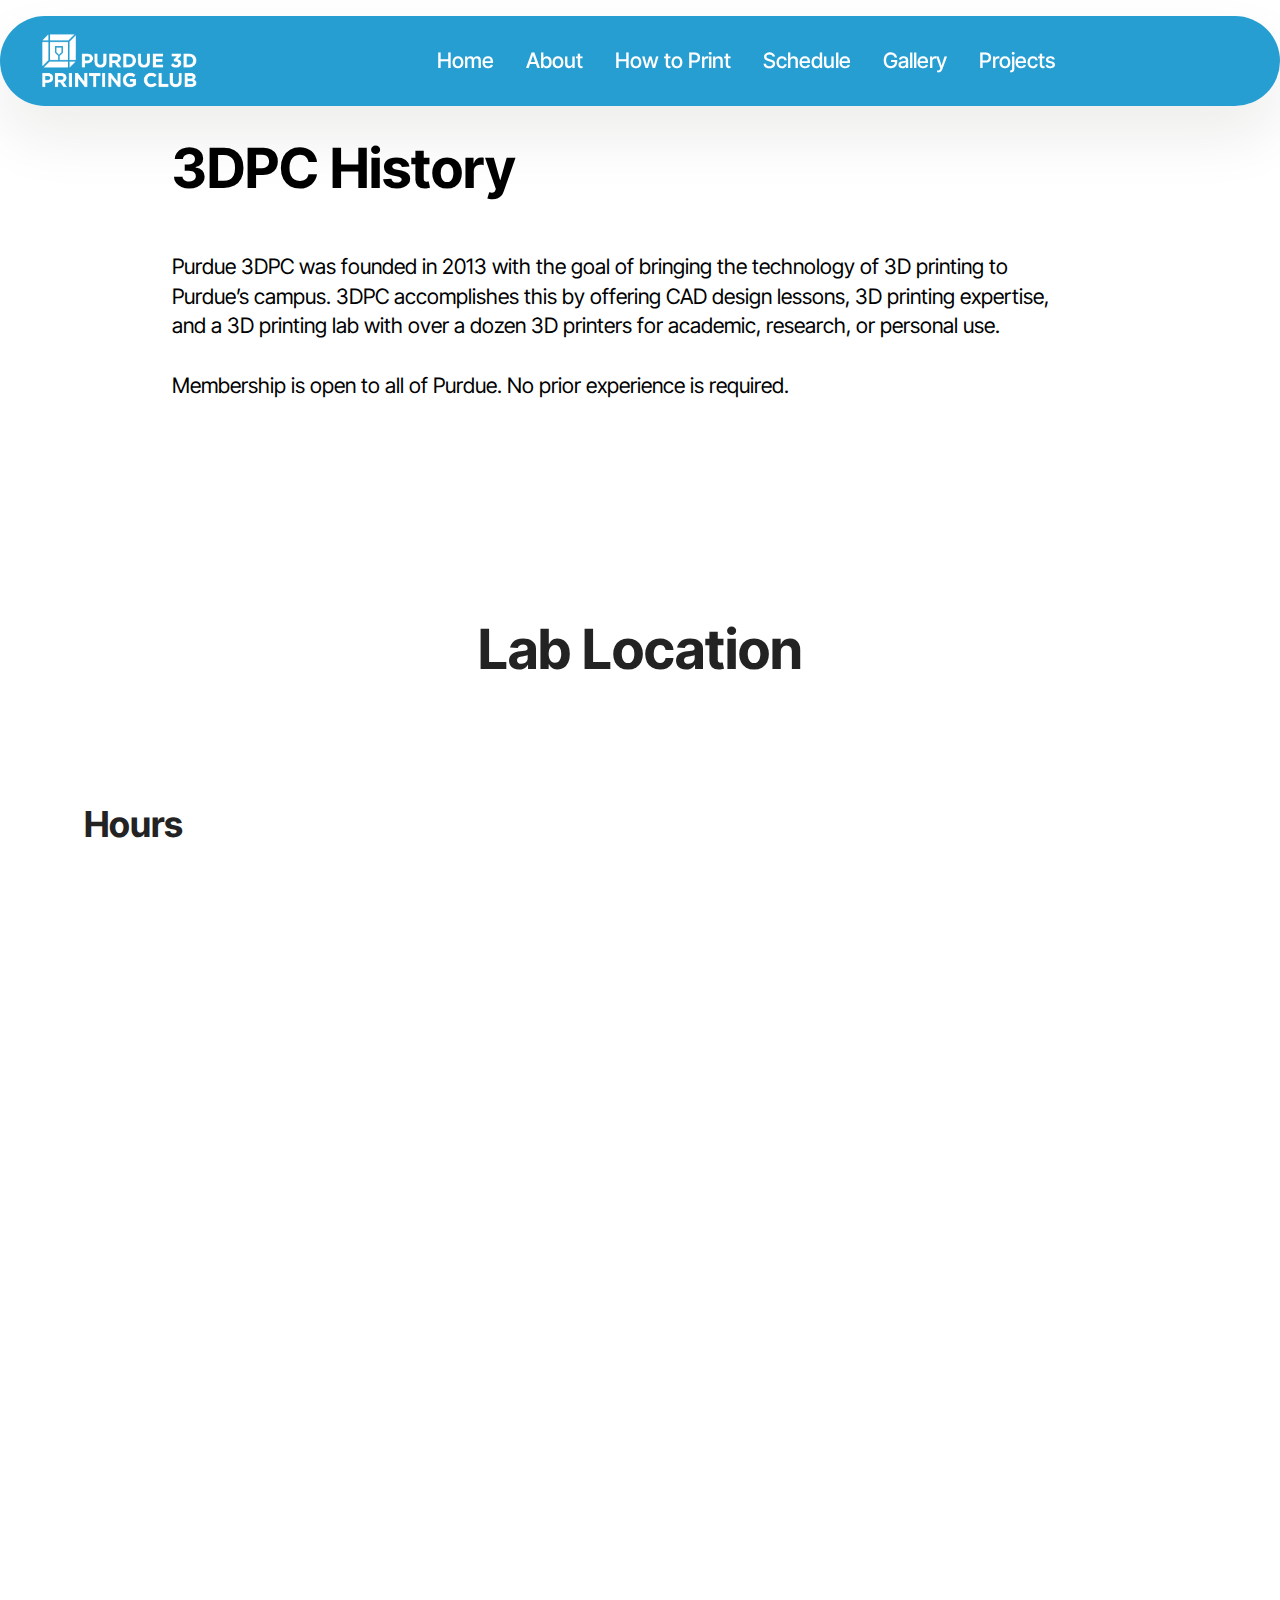
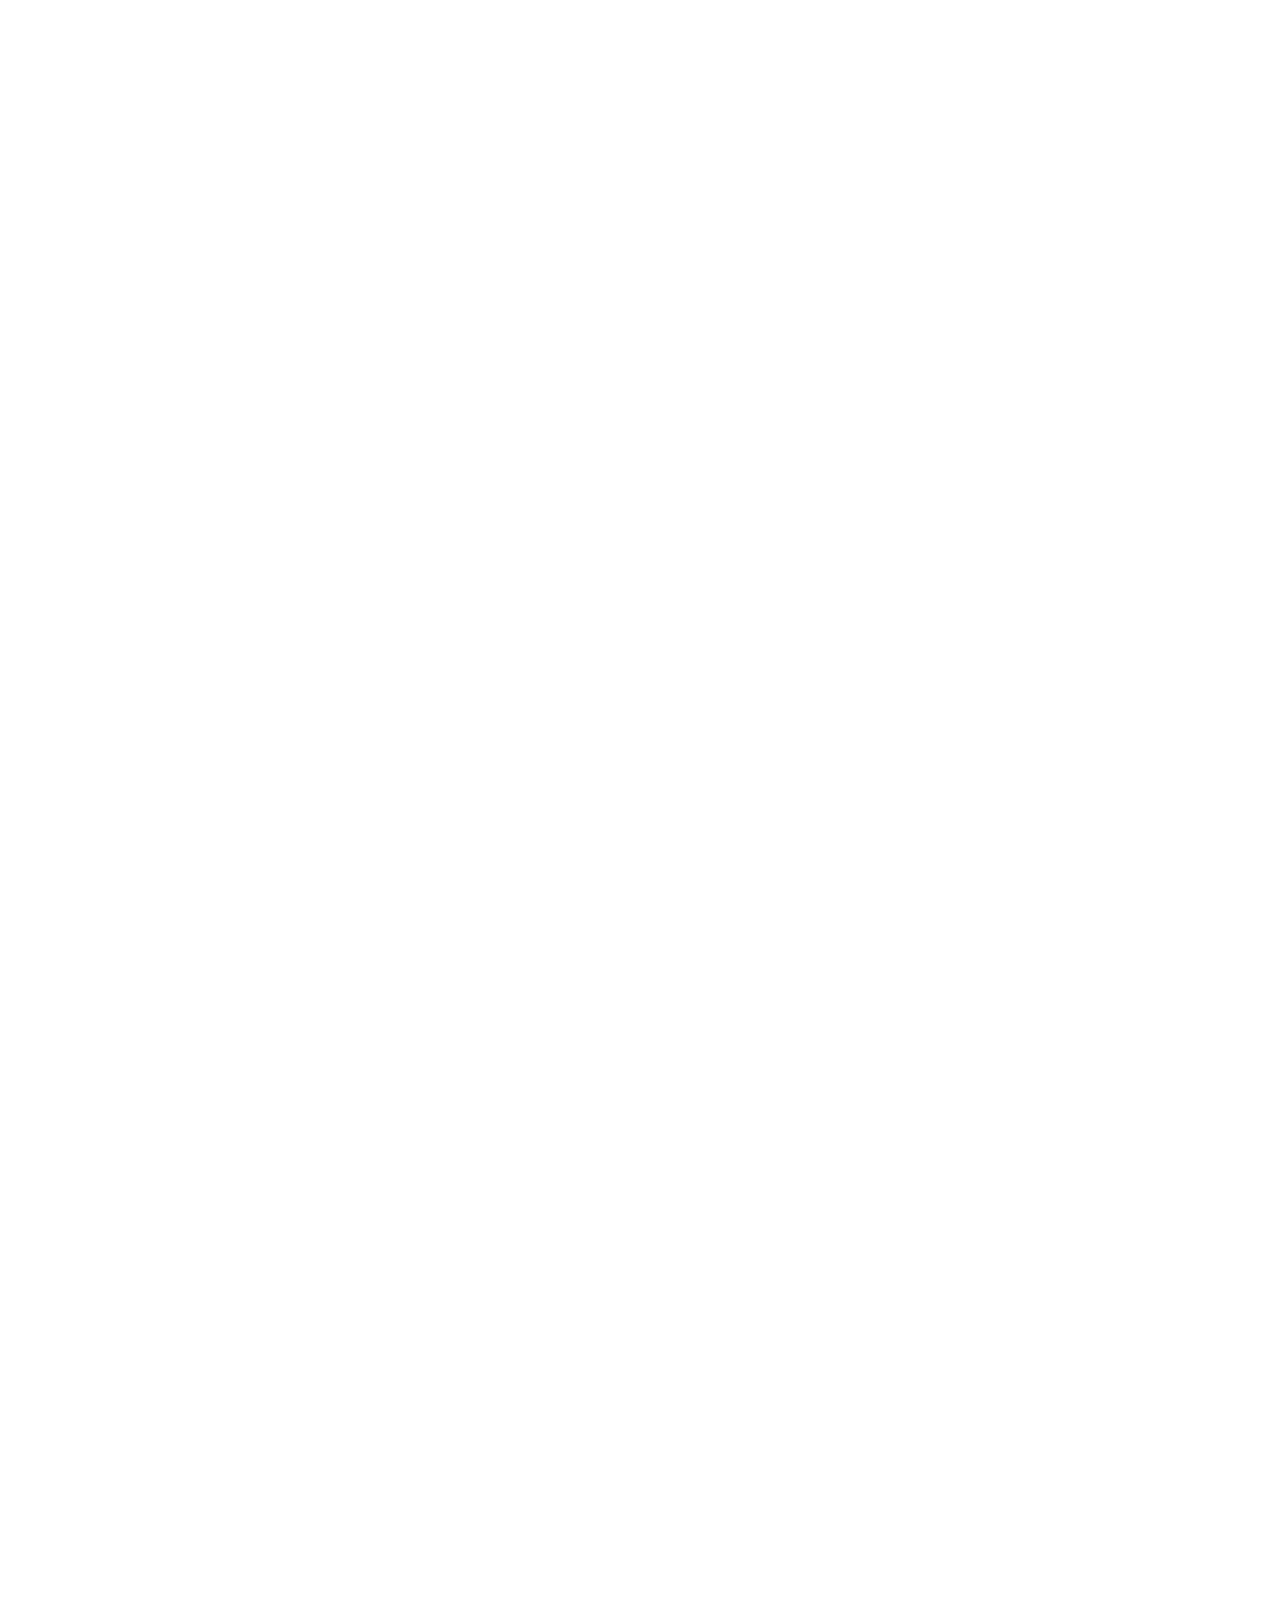
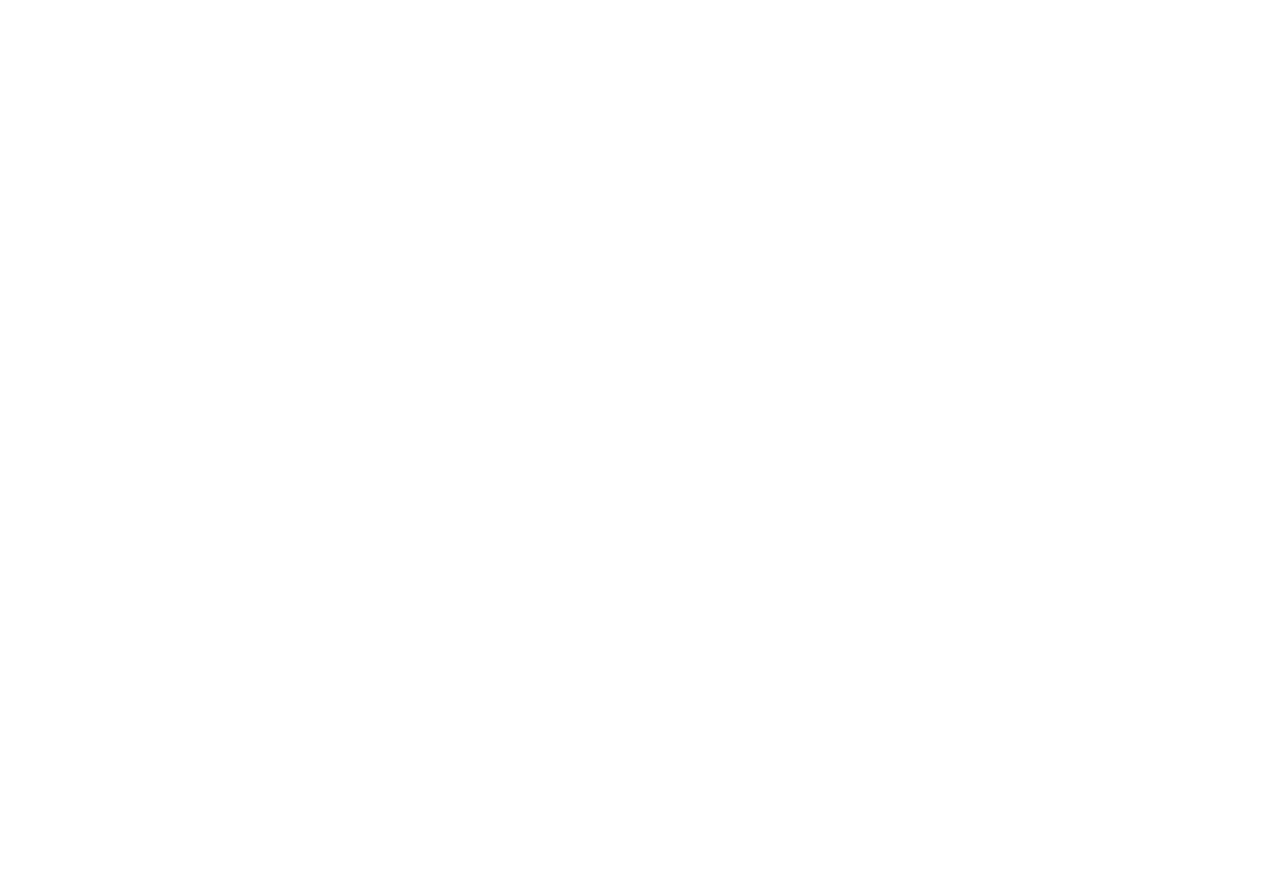
==== about.html @ c5803090 "create github pages" ====
<!DOCTYPE html>
<html  >
<head>
  
  <meta charset="UTF-8">
  <meta http-equiv="X-UA-Compatible" content="IE=edge">
  
  <meta name="viewport" content="width=device-width, initial-scale=1, minimum-scale=1">
  <link rel="shortcut icon" href="assets/images/3dpc-circle-gradient.png" type="image/x-icon">
  <meta name="description" content="">
  
  
  <title>About</title>
  <link rel="stylesheet" href="assets/web/assets/mobirise-icons2/mobirise2.css">
  <link rel="stylesheet" href="assets/bootstrap/css/bootstrap.min.css">
  <link rel="stylesheet" href="assets/bootstrap/css/bootstrap-grid.min.css">
  <link rel="stylesheet" href="assets/bootstrap/css/bootstrap-reboot.min.css">
  <link rel="stylesheet" href="assets/animatecss/animate.css">
  <link rel="stylesheet" href="assets/dropdown/css/style.css">
  <link rel="stylesheet" href="assets/socicon/css/styles.css">
  <link rel="stylesheet" href="assets/theme/css/style.css">
  <link rel="preload" href="https://fonts.googleapis.com/css?family=Inter+Tight:100,200,300,400,500,600,700,800,900,100i,200i,300i,400i,500i,600i,700i,800i,900i&display=swap" as="style" onload="this.onload=null;this.rel='stylesheet'">
  <noscript><link rel="stylesheet" href="https://fonts.googleapis.com/css?family=Inter+Tight:100,200,300,400,500,600,700,800,900,100i,200i,300i,400i,500i,600i,700i,800i,900i&display=swap"></noscript>
  <link rel="preload" as="style" href="assets/mobirise/css/mbr-additional.css?v=CtNqUH"><link rel="stylesheet" href="assets/mobirise/css/mbr-additional.css?v=CtNqUH" type="text/css">

  
  
  
</head>
<body>
  
  <section data-bs-version="5.1" class="menu menu1 cid-uEiCgQbyLP" once="menu" id="menu01-25">
	

	<nav class="navbar navbar-dropdown navbar-fixed-top navbar-expand-lg">
		<div class="container">
			<div class="navbar-brand">
				<span class="navbar-logo">
					<a href="index.html">
						<img src="assets/images/purdue-3dpc-logo-white-text.png" alt="3DPC Logo" style="height: 3.4rem;">
					</a>
				</span>
				
			</div>
			<button class="navbar-toggler" type="button" data-toggle="collapse" data-bs-toggle="collapse" data-target="#navbarSupportedContent" data-bs-target="#navbarSupportedContent" aria-controls="navbarNavAltMarkup" aria-expanded="false" aria-label="Toggle navigation">
				<div class="hamburger">
					<span></span>
					<span></span>
					<span></span>
					<span></span>
				</div>
			</button>
			<div class="collapse navbar-collapse" id="navbarSupportedContent">
				<ul class="navbar-nav nav-dropdown nav-right" data-app-modern-menu="true"><li class="nav-item">
						<a class="nav-link link text-danger text-primary display-4" href="index.html">Home<br></a>
					</li><li class="nav-item"><a class="nav-link link text-danger text-primary display-4" href="about.html">About</a></li><li class="nav-item"><a class="nav-link link text-danger text-primary display-4" href="support.html">How to Print<br></a></li>
					<li class="nav-item">
						<a class="nav-link link text-danger text-primary display-4" href="schedule.html" aria-expanded="false">Schedule</a>
					</li><li class="nav-item"><a class="nav-link link text-danger text-primary display-4" href="gallery.html">Gallery</a></li><li class="nav-item"><a class="nav-link link text-danger text-primary display-4" href="projects.html">Projects</a></li></ul>
				
				
			</div>
		</div>
	</nav>
</section>

<section data-bs-version="5.1" class="article07 cid-u1RTnySjpd" id="article07-29">
  

  
  
  <div class="container">
    <div class="row justify-content-center">
      <div class="card col-md-12 col-lg-10">
        <div class="card-wrapper">
          <h3 class="card-title mbr-fonts-style mbr-white mt-3 mb-4 display-2"><strong>3DPC History</strong></h3>
          <div class="row card-box align-left">
            
            
            
            <div class="item features-without-image col-12 active">
              <div class="item-wrapper">
                <h4 class="mbr-section-subtitle mbr-fonts-style mb-3 display-5"></h4>
                <p class="mbr-text mbr-fonts-style display-7">Purdue 3DPC was founded in 2013 with the goal of bringing the technology of 3D printing to Purdue’s campus. 3DPC accomplishes this by offering CAD design lessons, 3D printing expertise, and a 3D printing lab with over a dozen 3D printers for academic, research, or personal use.
<br>
<br>Membership is open to all of Purdue. No prior experience is required.</p>
              </div>
            </div>
          </div>
          
        </div>
      </div>
    </div>
  </div>
</section>

<section data-bs-version="5.1" class="contacts2 map1 cid-tVYN1Az02h" id="contacts02-1x">

    

    
    <div class="container">
        <div class="row justify-content-center">
            <div class="col-12 content-head">
                <div class="mbr-section-head mb-5">
                    <h3 class="mbr-section-title mbr-fonts-style align-center mb-0 display-2"><strong>Lab Location</strong></h3>
                    
                </div>
            </div>
        </div>
        <div class="row justify-content-center mt-4">
            <div class="card col-12 col-md-6">
                <div class="card-wrapper">
                    <div class="text-wrapper">
                        <h5 class="cardTitle mbr-fonts-style mb-2 display-5"><strong>Hours</strong><strong><br></strong></h5>
                    <ul class="list mbr-fonts-style display-7">
                        <li class="mbr-text item-wrap"><span style="font-size: 1.4rem;">Address: Lambertus 1234, 363 Grant St, West Lafayette, IN</span><br></li>
                        <li class="mbr-text item-wrap">Working hours: 12:00PM - 8:00PM</li>
                    </ul>
                    </div>
                </div>
            </div>
            <div class="map-wrapper col-12 col-md-6">
                <div class="google-map"><iframe frameborder="0" style="border:0" src="https://www.google.com/maps/embed?pb=!1m18!1m12!1m3!1d3037.171691505111!2d-86.91407442377421!3d40.427196971437944!2m3!1f0!2f0!3f0!3m2!1i1024!2i768!4f13.1!3m3!1m2!1s0x8812e3cd7d8a7183%3A0x43fcebde169e002b!2sLambertus%20Hall!5e0!3m2!1sen!2sus!4v1706935534685!5m2!1sen!2sus" allowfullscreen=""></iframe></div>
            </div>
        </div>
    </div>
</section>

<section data-bs-version="5.1" class="people03 cid-u1SjeXc6tB" id="people03-2c">
	
	
	<div class="container">
		<div class="row justify-content-center">
			<div class="col-12 content-head">
				<div class="mbr-section-head mb-5">
					<h4 class="mbr-section-title mbr-fonts-style align-center mb-0 display-2"><strong>Officers</strong><strong><br></strong></h4>
					
				</div>
			</div>
		</div>
		<div class="row">
			<div class="item features-image col-12 col-md-6 col-lg-4">
				<div class="item-wrapper">
					<div class="item-img mb-3">
						<img src="assets/images/daisy-coble.jpeg" alt="Mobirise Website Builder" title="" data-slide-to="0" data-bs-slide-to="0">
					</div>
					<div class="item-content align-left">
						<h5 class="item-title mbr-fonts-style mb-3 display-7"></h5>
						<h6 class="item-subtitle mbr-fonts-style mb-3 display-5"><strong>Daisy Coble</strong></h6>
						<p class="mbr-text mbr-fonts-style mt-3 display-7">President</p>
					</div>
					
				</div>
			</div>
			<div class="item features-image col-12 col-md-6 col-lg-4">
				<div class="item-wrapper">
					<div class="item-img mb-3">
						<img src="assets/images/mohammed.jpg" alt="Mobirise Website Builder" title="" data-slide-to="1" data-bs-slide-to="1">
					</div>
					<div class="item-content align-left">
						<h5 class="item-title mbr-fonts-style mb-3 display-7"></h5>
						<h6 class="item-subtitle mbr-fonts-style mb-3 display-5"><strong>Mohammed Mohammed</strong></h6>
						<p class="mbr-text mbr-fonts-style mt-3 display-7">Vice President</p>
					</div>
					
				</div>
			</div><div class="item features-image col-12 col-md-6 col-lg-4">
				<div class="item-wrapper">
					<div class="item-img mb-3">
						<img src="assets/images/andrew-4.jpeg" alt="Mobirise Website Builder" title="" data-slide-to="2" data-bs-slide-to="2">
					</div>
					<div class="item-content align-left">
						<h5 class="item-title mbr-fonts-style mb-3 display-7"></h5>
						<h6 class="item-subtitle mbr-fonts-style mb-3 display-5"><strong>Andrew Kamlet</strong></h6>
						<p class="mbr-text mbr-fonts-style mt-3 display-7">Treasurer</p>
					</div>
					
				</div>
			</div><div class="item features-image col-12 col-md-6 col-lg-4">
				<div class="item-wrapper">
					<div class="item-img mb-3">
						<img src="assets/images/johnny-stein.jpg" alt="Mobirise Website Builder" title="" data-slide-to="3" data-bs-slide-to="3">
					</div>
					<div class="item-content align-left">
						<h5 class="item-title mbr-fonts-style mb-3 display-7"></h5>
						<h6 class="item-subtitle mbr-fonts-style mb-3 display-5"><strong>Johnny Stein</strong></h6>
						<p class="mbr-text mbr-fonts-style mt-3 display-7">Lab Manager</p>
					</div>
					
				</div>
			</div><div class="item features-image col-12 col-md-6 col-lg-4">
				<div class="item-wrapper">
					<div class="item-img mb-3">
						<img src="assets/images/ty-sautel.jpg" alt="Mobirise Website Builder" title="" data-slide-to="4" data-bs-slide-to="4">
					</div>
					<div class="item-content align-left">
						<h5 class="item-title mbr-fonts-style mb-3 display-7"></h5>
						<h6 class="item-subtitle mbr-fonts-style mb-3 display-5"><strong>Ty Sautel</strong></h6>
						<p class="mbr-text mbr-fonts-style mt-3 display-7">Safety Officer</p>
					</div>
					
				</div>
			</div><div class="item features-image col-12 col-md-6 col-lg-4">
				<div class="item-wrapper">
					<div class="item-img mb-3">
						<img src="assets/images/jude-lin.jpg" alt="Mobirise Website Builder" title="" data-slide-to="5" data-bs-slide-to="5">
					</div>
					<div class="item-content align-left">
						<h5 class="item-title mbr-fonts-style mb-3 display-7"></h5>
						<h6 class="item-subtitle mbr-fonts-style mb-3 display-5"><strong>Jude Lin</strong></h6>
						<p class="mbr-text mbr-fonts-style mt-3 display-7">Community Manger</p>
					</div>
					
				</div>
			</div><div class="item features-image col-12 col-md-6 col-lg-4">
				<div class="item-wrapper">
					<div class="item-img mb-3">
						<img src="assets/images/josh-buss.jpg" alt="Mobirise Website Builder" title="" data-slide-to="6" data-bs-slide-to="6">
					</div>
					<div class="item-content align-left">
						<h5 class="item-title mbr-fonts-style mb-3 display-7"></h5>
						<h6 class="item-subtitle mbr-fonts-style mb-3 display-5"><strong>Josh Buss</strong></h6>
						<p class="mbr-text mbr-fonts-style mt-3 display-7">Secretary</p>
					</div>
					
				</div>
			</div><div class="item features-image col-12 col-md-6 col-lg-4">
				<div class="item-wrapper">
					<div class="item-img mb-3">
						<img src="assets/images/dev-tripathi.jpg" alt="Mobirise Website Builder" title="" data-slide-to="7" data-bs-slide-to="7">
					</div>
					<div class="item-content align-left">
						<h5 class="item-title mbr-fonts-style mb-3 display-7"></h5>
						<h6 class="item-subtitle mbr-fonts-style mb-3 display-5"><p><strong>Dev Tripathi</strong></p></h6>
						<p class="mbr-text mbr-fonts-style mt-3 display-7">Officer</p>
					</div>
					
				</div>
			</div>
			<div class="item features-image col-12 col-md-6 col-lg-4">
				<div class="item-wrapper">
					<div class="item-img mb-3">
						<img src="assets/images/headshot3.ico" alt="Mobirise Website Builder" title="" data-slide-to="8" data-bs-slide-to="8">
					</div>
					<div class="item-content align-left">
						<h5 class="item-title mbr-fonts-style mb-3 display-7"></h5>
						<h6 class="item-subtitle mbr-fonts-style mb-3 display-5"><strong>Andrew Thompson</strong></h6>
						<p class="mbr-text mbr-fonts-style mt-3 display-7">Officer</p>
					</div>
					
				</div>
			</div><div class="item features-image col-12 col-md-6 col-lg-4">
				<div class="item-wrapper">
					<div class="item-img mb-3">
						<img src="assets/images/harit.jpg" alt="Mobirise Website Builder" title="" data-slide-to="9" data-bs-slide-to="9">
					</div>
					<div class="item-content align-left">
						<h5 class="item-title mbr-fonts-style mb-3 display-7"></h5>
						<h6 class="item-subtitle mbr-fonts-style mb-3 display-5"><strong>Harit Vyas</strong></h6>
						<p class="mbr-text mbr-fonts-style mt-3 display-7">Officer</p>
					</div>
					
				</div>
			</div><div class="item features-image col-12 col-md-6 col-lg-4">
				<div class="item-wrapper">
					<div class="item-img mb-3">
						<img src="assets/images/emma-mathias.jpg" alt="Mobirise Website Builder" title="" data-slide-to="10" data-bs-slide-to="10">
					</div>
					<div class="item-content align-left">
						<h5 class="item-title mbr-fonts-style mb-3 display-7"></h5>
						<h6 class="item-subtitle mbr-fonts-style mb-3 display-5"><strong>Emma Mathias</strong></h6>
						<p class="mbr-text mbr-fonts-style mt-3 display-7">Officer</p>
					</div>
					
				</div>
			</div><div class="item features-image col-12 col-md-6 col-lg-4">
				<div class="item-wrapper">
					<div class="item-img mb-3">
						<img src="assets/images/jack-williams.jpg" alt="Mobirise Website Builder" title="" data-slide-to="11" data-bs-slide-to="11">
					</div>
					<div class="item-content align-left">
						<h5 class="item-title mbr-fonts-style mb-3 display-7"></h5>
						<h6 class="item-subtitle mbr-fonts-style mb-3 display-5"><strong>Jack Williams</strong></h6>
						<p class="mbr-text mbr-fonts-style mt-3 display-7">Officer</p>
					</div>
					
				</div>
			</div>
		</div>
	</div>
</section>

<section data-bs-version="5.1" class="social4 cid-u3chEpMvzE" id="social04-2f">
    
    
    

    <div class="container">
        <div class="media-container-row">
            <div class="col-12">
                <h3 class="mbr-section-title align-center mb-5 mbr-fonts-style display-2">
                    <strong>Follow us</strong>
                </h3>
                <div class="social-list align-center">
                    
                    <a class="iconfont-wrapper bg-twitter m-2" href="https://twitter.com/purdue3DPC/status/1687904002313195521" target="_blank">
                        <span class="socicon-twitter socicon"></span>
                    </a>
                    <a class="iconfont-wrapper bg-instagram m-2" href="https://www.instagram.com/p/Cvkvn-8J5mj/?utm_source=ig_web_button_share_sheet&igshid=MzRlODBiNWFlZA%3D%3D" target="_blank">
                        <span class="socicon-instagram socicon"></span>
                    </a>
                    <a class="iconfont-wrapper bg-pinterest m-2" href="mailto:print3d@purdue.edu">
                        <span class="socicon-mail socicon"></span>
                    </a>
                    <a class="iconfont-wrapper bg-slack m-2" href="https://discord.gg/emHWMM7f5C" target="_blank">
                        <span class="socicon-discord socicon"></span>
                    </a>
                    
                    
                    
                    
                    <a class="iconfont-wrapper bg-youtube m-2" href="https://www.youtube.com/channel/UCDgDetB-p4vP4WPjRTdMjCg" target="_blank">
                        <span class="socicon-youtube socicon"></span>
                    </a>
                    
                </div>
            </div>
        </div>
    </div>
</section><section><a href="https://mobiri.se"></a><a href="https://mobiri.se"></a></section><script src="assets/bootstrap/js/bootstrap.bundle.min.js"></script>  <script src="assets/smoothscroll/smooth-scroll.js"></script>  <script src="assets/ytplayer/index.js"></script>  <script src="assets/dropdown/js/navbar-dropdown.js"></script>  <script src="assets/theme/js/script.js"></script>  
  
  
  <input name="animation" type="hidden">
  </body>
</html>
---- assets/web/assets/mobirise-icons2/mobirise2.css ----
@font-face {
  font-family: 'Moririse2';
  font-display: swap;
  src:  url('mobirise2.eot?f2bix4');
  src:  url('mobirise2.eot?f2bix4#iefix') format('embedded-opentype'),
    url('mobirise2.ttf?f2bix4') format('truetype'),
    url('mobirise2.woff?f2bix4') format('woff'),
    url('mobirise2.svg?f2bix4#mobirise2') format('svg');
  font-weight: normal;
  font-style: normal;
}

[class^="mobi-"], [class*=" mobi-"] {
  /* use !important to prevent issues with browser extensions that change fonts */
  font-family: 'Moririse2' !important;
  speak: none;
  font-style: normal;
  font-weight: normal;
  font-variant: normal;
  text-transform: none;
  line-height: 1;

  /* Better Font Rendering =========== */
  -webkit-font-smoothing: antialiased;
  -moz-osx-font-smoothing: grayscale;
}

.mobi-mbri-add-submenu:before {
  content: "\e900";
}
.mobi-mbri-alert:before {
  content: "\e901";
}
.mobi-mbri-align-center:before {
  content: "\e902";
}
.mobi-mbri-align-justify:before {
  content: "\e903";
}
.mobi-mbri-align-left:before {
  content: "\e904";
}
.mobi-mbri-align-right:before {
  content: "\e905";
}
.mobi-mbri-android:before {
  content: "\e906";
}
.mobi-mbri-apple:before {
  content: "\e907";
}
.mobi-mbri-arrow-down:before {
  content: "\e908";
}
.mobi-mbri-arrow-next:before {
  content: "\e909";
}
.mobi-mbri-arrow-prev:before {
  content: "\e90a";
}
.mobi-mbri-arrow-up:before {
  content: "\e90b";
}
.mobi-mbri-bold:before {
  content: "\e90c";
}
.mobi-mbri-bookmark:before {
  content: "\e90d";
}
.mobi-mbri-bootstrap:before {
  content: "\e90e";
}
.mobi-mbri-briefcase:before {
  content: "\e90f";
}
.mobi-mbri-browse:before {
  content: "\e910";
}
.mobi-mbri-bulleted-list:before {
  content: "\e911";
}
.mobi-mbri-calendar:before {
  content: "\e912";
}
.mobi-mbri-camera:before {
  content: "\e913";
}
.mobi-mbri-cart-add:before {
  content: "\e914";
}
.mobi-mbri-cart-full:before {
  content: "\e915";
}
.mobi-mbri-cash:before {
  content: "\e916";
}
.mobi-mbri-change-style:before {
  content: "\e917";
}
.mobi-mbri-chat:before {
  content: "\e918";
}
.mobi-mbri-clock:before {
  content: "\e919";
}
.mobi-mbri-close:before {
  content: "\e91a";
}
.mobi-mbri-cloud:before {
  content: "\e91b";
}
.mobi-mbri-code:before {
  content: "\e91c";
}
.mobi-mbri-contact-form:before {
  content: "\e91d";
}
.mobi-mbri-credit-card:before {
  content: "\e91e";
}
.mobi-mbri-cursor-click:before {
  content: "\e91f";
}
.mobi-mbri-cust-feedback:before {
  content: "\e920";
}
.mobi-mbri-database:before {
  content: "\e921";
}
.mobi-mbri-delivery:before {
  content: "\e922";
}
.mobi-mbri-desktop:before {
  content: "\e923";
}
.mobi-mbri-devices:before {
  content: "\e924";
}
.mobi-mbri-down:before {
  content: "\e925";
}
.mobi-mbri-download-2:before {
  content: "\e926";
}
.mobi-mbri-download:before {
  content: "\e927";
}
.mobi-mbri-drag-n-drop-2:before {
  content: "\e928";
}
.mobi-mbri-drag-n-drop:before {
  content: "\e929";
}
.mobi-mbri-edit-2:before {
  content: "\e92a";
}
.mobi-mbri-edit:before {
  content: "\e92b";
}
.mobi-mbri-error:before {
  content: "\e92c";
}
.mobi-mbri-extension:before {
  content: "\e92d";
}
.mobi-mbri-features:before {
  content: "\e92e";
}
.mobi-mbri-file:before {
  content: "\e92f";
}
.mobi-mbri-flag:before {
  content: "\e930";
}
.mobi-mbri-folder:before {
  content: "\e931";
}
.mobi-mbri-gift:before {
  content: "\e932";
}
.mobi-mbri-github:before {
  content: "\e933";
}
.mobi-mbri-globe-2:before {
  content: "\e934";
}
.mobi-mbri-globe:before {
  content: "\e935";
}
.mobi-mbri-growing-chart:before {
  content: "\e936";
}
.mobi-mbri-hearth:before {
  content: "\e937";
}
.mobi-mbri-help:before {
  content: "\e938";
}
.mobi-mbri-home:before {
  content: "\e939";
}
.mobi-mbri-hot-cup:before {
  content: "\e93a";
}
.mobi-mbri-idea:before {
  content: "\e93b";
}
.mobi-mbri-image-gallery:before {
  content: "\e93c";
}
.mobi-mbri-image-slider:before {
  content: "\e93d";
}
.mobi-mbri-info:before {
  content: "\e93e";
}
.mobi-mbri-italic:before {
  content: "\e93f";
}
.mobi-mbri-key:before {
  content: "\e940";
}
.mobi-mbri-laptop:before {
  content: "\e941";
}
.mobi-mbri-layers:before {
  content: "\e942";
}
.mobi-mbri-left-right:before {
  content: "\e943";
}
.mobi-mbri-left:before {
  content: "\e944";
}
.mobi-mbri-letter:before {
  content: "\e945";
}
.mobi-mbri-like:before {
  content: "\e946";
}
.mobi-mbri-link:before {
  content: "\e947";
}
.mobi-mbri-lock:before {
  content: "\e948";
}
.mobi-mbri-login:before {
  content: "\e949";
}
.mobi-mbri-logout:before {
  content: "\e94a";
}
.mobi-mbri-magic-stick:before {
  content: "\e94b";
}
.mobi-mbri-map-pin:before {
  content: "\e94c";
}
.mobi-mbri-menu:before {
  content: "\e94d";
}
.mobi-mbri-mobile-2:before {
  content: "\e94e";
}
.mobi-mbri-mobile-horizontal:before {
  content: "\e94f";
}
.mobi-mbri-mobile:before {
  content: "\e950";
}
.mobi-mbri-mobirise:before {
  content: "\e951";
}
.mobi-mbri-more-horizontal:before {
  content: "\e952";
}
.mobi-mbri-more-vertical:before {
  content: "\e953";
}
.mobi-mbri-music:before {
  content: "\e954";
}
.mobi-mbri-new-file:before {
  content: "\e955";
}
.mobi-mbri-numbered-list:before {
  content: "\e956";
}
.mobi-mbri-opened-folder:before {
  content: "\e957";
}
.mobi-mbri-pages:before {
  content: "\e958";
}
.mobi-mbri-paper-plane:before {
  content: "\e959";
}
.mobi-mbri-paperclip:before {
  content: "\e95a";
}
.mobi-mbri-phone:before {
  content: "\e95b";
}
.mobi-mbri-photo:before {
  content: "\e95c";
}
.mobi-mbri-photos:before {
  content: "\e95d";
}
.mobi-mbri-pin:before {
  content: "\e95e";
}
.mobi-mbri-play:before {
  content: "\e95f";
}
.mobi-mbri-plus:before {
  content: "\e960";
}
.mobi-mbri-preview:before {
  content: "\e961";
}
.mobi-mbri-print:before {
  content: "\e962";
}
.mobi-mbri-protect:before {
  content: "\e963";
}
.mobi-mbri-question:before {
  content: "\e964";
}
.mobi-mbri-quote-left:before {
  content: "\e965";
}
.mobi-mbri-quote-right:before {
  content: "\e966";
}
.mobi-mbri-redo:before {
  content: "\e967";
}
.mobi-mbri-refresh:before {
  content: "\e968";
}
.mobi-mbri-responsive-2:before {
  content: "\e969";
}
.mobi-mbri-responsive:before {
  content: "\e96a";
}
.mobi-mbri-right:before {
  content: "\e96b";
}
.mobi-mbri-rocket:before {
  content: "\e96c";
}
.mobi-mbri-sad-face:before {
  content: "\e96d";
}
.mobi-mbri-sale:before {
  content: "\e96e";
}
.mobi-mbri-save:before {
  content: "\e96f";
}
.mobi-mbri-search:before {
  content: "\e970";
}
.mobi-mbri-setting-2:before {
  content: "\e971";
}
.mobi-mbri-setting-3:before {
  content: "\e972";
}
.mobi-mbri-setting:before {
  content: "\e973";
}
.mobi-mbri-share:before {
  content: "\e974";
}
.mobi-mbri-shopping-bag:before {
  content: "\e975";
}
.mobi-mbri-shopping-basket:before {
  content: "\e976";
}
.mobi-mbri-shopping-cart:before {
  content: "\e977";
}
.mobi-mbri-sites:before {
  content: "\e978";
}
.mobi-mbri-smile-face:before {
  content: "\e979";
}
.mobi-mbri-speed:before {
  content: "\e97a";
}
.mobi-mbri-star:before {
  content: "\e97b";
}
.mobi-mbri-success:before {
  content: "\e97c";
}
.mobi-mbri-sun:before {
  content: "\e97d";
}
.mobi-mbri-sun2:before {
  content: "\e97e";
}
.mobi-mbri-tablet-vertical:before {
  content: "\e97f";
}
.mobi-mbri-tablet:before {
  content: "\e980";
}
.mobi-mbri-target:before {
  content: "\e981";
}
.mobi-mbri-timer:before {
  content: "\e982";
}
.mobi-mbri-to-ftp:before {
  content: "\e983";
}
.mobi-mbri-to-local-drive:before {
  content: "\e984";
}
.mobi-mbri-touch-swipe:before {
  content: "\e985";
}
.mobi-mbri-touch:before {
  content: "\e986";
}
.mobi-mbri-trash:before {
  content: "\e987";
}
.mobi-mbri-underline:before {
  content: "\e988";
}
.mobi-mbri-undo:before {
  content: "\e989";
}
.mobi-mbri-unlink:before {
  content: "\e98a";
}
.mobi-mbri-unlock:before {
  content: "\e98b";
}
.mobi-mbri-up-down:before {
  content: "\e98c";
}
.mobi-mbri-up:before {
  content: "\e98d";
}
.mobi-mbri-update:before {
  content: "\e98e";
}
.mobi-mbri-upload-2:before {
  content: "\e98f";
}
.mobi-mbri-upload:before {
  content: "\e990";
}
.mobi-mbri-user-2:before {
  content: "\e991";
}
.mobi-mbri-user:before {
  content: "\e992";
}
.mobi-mbri-users:before {
  content: "\e993";
}
.mobi-mbri-video-play:before {
  content: "\e994";
}
.mobi-mbri-video:before {
  content: "\e995";
}
.mobi-mbri-watch:before {
  content: "\e996";
}
.mobi-mbri-website-theme-2:before {
  content: "\e997";
}
.mobi-mbri-website-theme:before {
  content: "\e998";
}
.mobi-mbri-wifi:before {
  content: "\e999";
}
.mobi-mbri-windows:before {
  content: "\e99a";
}
.mobi-mbri-zoom-in:before {
  content: "\e99b";
}
.mobi-mbri-zoom-out:before {
  content: "\e99c";
}
---- assets/dropdown/css/style.css ----
.navbar-dropdown {
  left: 0;
  padding: 0;
  position: absolute;
  right: 0;
  top: 0;
  transition: all 0.45s ease;
  z-index: 1030;
  background: #282828; }
  .navbar-dropdown .navbar-logo {
    margin-right: 0.8rem;
    transition: margin 0.3s ease-in-out;
    vertical-align: middle; }
    .navbar-dropdown .navbar-logo img {
      height: 3.125rem;
      transition: all 0.3s ease-in-out; }
    .navbar-dropdown .navbar-logo.mbr-iconfont {
      font-size: 3.125rem;
      line-height: 3.125rem; }
  .navbar-dropdown .navbar-caption {
    font-weight: 700;
    white-space: normal;
    vertical-align: -4px;
    line-height: 3.125rem !important; }
    .navbar-dropdown .navbar-caption, .navbar-dropdown .navbar-caption:hover {
      color: inherit;
      text-decoration: none; }
  .navbar-dropdown .mbr-iconfont + .navbar-caption {
    vertical-align: -1px; }
  .navbar-dropdown.navbar-fixed-top {
    position: fixed; }
  .navbar-dropdown .navbar-brand span {
    vertical-align: -4px; }
  .navbar-dropdown.bg-color.transparent {
    background: none; }
  .navbar-dropdown.navbar-short .navbar-brand {
    padding: 0.625rem 0; }
    .navbar-dropdown.navbar-short .navbar-brand span {
      vertical-align: -1px; }
  .navbar-dropdown.navbar-short .navbar-caption {
    line-height: 2.375rem !important;
    vertical-align: -2px; }
  .navbar-dropdown.navbar-short .navbar-logo {
    margin-right: 0.5rem; }
    .navbar-dropdown.navbar-short .navbar-logo img {
      height: 2.375rem; }
    .navbar-dropdown.navbar-short .navbar-logo.mbr-iconfont {
      font-size: 2.375rem;
      line-height: 2.375rem; }
  .navbar-dropdown.navbar-short .mbr-table-cell {
    height: 3.625rem; }
  .navbar-dropdown .navbar-close {
    left: 0.6875rem;
    position: fixed;
    top: 0.75rem;
    z-index: 1000; }
  .navbar-dropdown .hamburger-icon {
    content: "";
    display: inline-block;
    vertical-align: middle;
    width: 16px;
    -webkit-box-shadow: 0 -6px 0 1px #282828,0 0 0 1px #282828,0 6px 0 1px #282828;
    -moz-box-shadow: 0 -6px 0 1px #282828,0 0 0 1px #282828,0 6px 0 1px #282828;
    box-shadow: 0 -6px 0 1px #282828,0 0 0 1px #282828,0 6px 0 1px #282828; }

.dropdown-menu .dropdown-toggle[data-toggle="dropdown-submenu"]::after {
  border-bottom: 0.35em solid transparent;
  border-left: 0.35em solid;
  border-right: 0;
  border-top: 0.35em solid transparent;
  margin-left: 0.3rem; }

.dropdown-menu .dropdown-item:focus {
  outline: 0; }

.nav-dropdown {
  font-size: 0.75rem;
  font-weight: 500;
  height: auto !important; }
  .nav-dropdown .nav-btn {
    padding-left: 1rem; }
  .nav-dropdown .link {
    margin: .667em 1.667em;
    font-weight: 500;
    padding: 0;
    transition: color .2s ease-in-out; }
    .nav-dropdown .link.dropdown-toggle {
      margin-right: 2.583em; }
      .nav-dropdown .link.dropdown-toggle::after {
        margin-left: .25rem;
        border-top: 0.35em solid;
        border-right: 0.35em solid transparent;
        border-left: 0.35em solid transparent;
        border-bottom: 0; }
      .nav-dropdown .link.dropdown-toggle[aria-expanded="true"] {
        margin: 0;
        padding: 0.667em 3.263em  0.667em 1.667em; }
  .nav-dropdown .link::after,
  .nav-dropdown .dropdown-item::after {
    color: inherit; }
  .nav-dropdown .btn {
    font-size: 0.75rem;
    font-weight: 700;
    letter-spacing: 0;
    margin-bottom: 0;
    padding-left: 1.25rem;
    padding-right: 1.25rem; }
  .nav-dropdown .dropdown-menu {
    border-radius: 0;
    border: 0;
    left: 0;
    margin: 0;
    padding-bottom: 1.25rem;
    padding-top: 1.25rem;
    position: relative; }
  .nav-dropdown .dropdown-submenu {
    margin-left: 0.125rem;
    top: 0; }
  .nav-dropdown .dropdown-item {
    font-weight: 500;
    line-height: 2;
    padding: 0.3846em 4.615em 0.3846em 1.5385em;
    position: relative;
    transition: color .2s ease-in-out, background-color .2s ease-in-out; }
    .nav-dropdown .dropdown-item::after {
      margin-top: -0.3077em;
      position: absolute;
      right: 1.1538em;
      top: 50%; }
    .nav-dropdown .dropdown-item:focus, .nav-dropdown .dropdown-item:hover {
      background: none; }

@media (max-width: 767px) {
  .nav-dropdown.navbar-toggleable-sm {
    bottom: 0;
    display: none;
    left: 0;
    overflow-x: hidden;
    position: fixed;
    top: 0;
    transform: translateX(-100%);
    -ms-transform: translateX(-100%);
    -webkit-transform: translateX(-100%);
    width: 18.75rem;
    z-index: 999; } }
.nav-dropdown.navbar-toggleable-xl {
  bottom: 0;
  display: none;
  left: 0;
  overflow-x: hidden;
  position: fixed;
  top: 0;
  transform: translateX(-100%);
  -ms-transform: translateX(-100%);
  -webkit-transform: translateX(-100%);
  width: 18.75rem;
  z-index: 999; }

.nav-dropdown-sm {
  display: block !important;
  overflow-x: hidden;
  overflow: auto;
  padding-top: 3.875rem; }
  .nav-dropdown-sm::after {
    content: "";
    display: block;
    height: 3rem;
    width: 100%; }
  .nav-dropdown-sm.collapse.in ~ .navbar-close {
    display: block !important; }
  .nav-dropdown-sm.collapsing, .nav-dropdown-sm.collapse.in {
    transform: translateX(0);
    -ms-transform: translateX(0);
    -webkit-transform: translateX(0);
    transition: all 0.25s ease-out;
    -webkit-transition: all 0.25s ease-out;
    background: #282828; }
  .nav-dropdown-sm.collapsing[aria-expanded="false"] {
    transform: translateX(-100%);
    -ms-transform: translateX(-100%);
    -webkit-transform: translateX(-100%); }
  .nav-dropdown-sm .nav-item {
    display: block;
    margin-left: 0 !important;
    padding-left: 0; }
  .nav-dropdown-sm .link,
  .nav-dropdown-sm .dropdown-item {
    border-top: 1px dotted rgba(255, 255, 255, 0.1);
    font-size: 0.8125rem;
    line-height: 1.6;
    margin: 0 !important;
    padding: 0.875rem 2.4rem 0.875rem 1.5625rem !important;
    position: relative;
    white-space: normal; }
    .nav-dropdown-sm .link:focus, .nav-dropdown-sm .link:hover,
    .nav-dropdown-sm .dropdown-item:focus,
    .nav-dropdown-sm .dropdown-item:hover {
      background: rgba(0, 0, 0, 0.2) !important;
      color: #c0a375; }
  .nav-dropdown-sm .nav-btn {
    position: relative;
    padding: 1.5625rem 1.5625rem 0 1.5625rem; }
    .nav-dropdown-sm .nav-btn::before {
      border-top: 1px dotted rgba(255, 255, 255, 0.1);
      content: "";
      left: 0;
      position: absolute;
      top: 0;
      width: 100%; }
    .nav-dropdown-sm .nav-btn + .nav-btn {
      padding-top: 0.625rem; }
      .nav-dropdown-sm .nav-btn + .nav-btn::before {
        display: none; }
  .nav-dropdown-sm .btn {
    padding: 0.625rem 0; }
  .nav-dropdown-sm .dropdown-toggle[data-toggle="dropdown-submenu"]::after {
    margin-left: .25rem;
    border-top: 0.35em solid;
    border-right: 0.35em solid transparent;
    border-left: 0.35em solid transparent;
    border-bottom: 0; }
  .nav-dropdown-sm .dropdown-toggle[data-toggle="dropdown-submenu"][aria-expanded="true"]::after {
    border-top: 0;
    border-right: 0.35em solid transparent;
    border-left: 0.35em solid transparent;
    border-bottom: 0.35em solid; }
  .nav-dropdown-sm .dropdown-menu {
    margin: 0;
    padding: 0;
    position: relative;
    top: 0;
    left: 0;
    width: 100%;
    border: 0;
    float: none;
    border-radius: 0;
    background: none; }
  .nav-dropdown-sm .dropdown-submenu {
    left: 100%;
    margin-left: 0.125rem;
    margin-top: -1.25rem;
    top: 0; }

.navbar-toggleable-sm .nav-dropdown .dropdown-menu {
  position: absolute; }

.navbar-toggleable-sm .nav-dropdown .dropdown-submenu {
  left: 100%;
  margin-left: 0.125rem;
  margin-top: -1.25rem;
  top: 0; }

.navbar-toggleable-sm.opened .nav-dropdown .dropdown-menu {
  position: relative; }

.navbar-toggleable-sm.opened .nav-dropdown .dropdown-submenu {
  left: 0;
  margin-left: 00rem;
  margin-top: 0rem;
  top: 0; }

.is-builder .nav-dropdown.collapsing {
  transition: none !important; }
---- assets/socicon/css/styles.css ----
@charset "UTF-8";

@font-face {
  font-family: 'Socicon';
  src:  url('../fonts/socicon.eot');
  src:  url('../fonts/socicon.eot?#iefix') format('embedded-opentype'),
    url('../fonts/socicon.woff2') format('woff2'),
    url('../fonts/socicon.ttf') format('truetype'),
    url('../fonts/socicon.woff') format('woff'),
    url('../fonts/socicon.svg#socicon') format('svg');
  font-weight: normal;
  font-style: normal;
  font-display: swap;
}

[data-icon]:before {
  font-family: "socicon" !important;
  content: attr(data-icon);
  font-style: normal !important;
  font-weight: normal !important;
  font-variant: normal !important;
  text-transform: none !important;
  speak: none;
  line-height: 1;
  -webkit-font-smoothing: antialiased;
  -moz-osx-font-smoothing: grayscale;
}

[class^="socicon-"], [class*=" socicon-"] {
  /* use !important to prevent issues with browser extensions that change fonts */
  font-family: 'Socicon' !important;
  speak: none;
  font-style: normal;
  font-weight: normal;
  font-variant: normal;
  text-transform: none;
  line-height: 1;

  /* Better Font Rendering =========== */
  -webkit-font-smoothing: antialiased;
  -moz-osx-font-smoothing: grayscale;
}

.socicon-500px:before {
  content: "\e000";
}
.socicon-8tracks:before {
  content: "\e001";
}
.socicon-airbnb:before {
  content: "\e002";
}
.socicon-alliance:before {
  content: "\e003";
}
.socicon-amazon:before {
  content: "\e004";
}
.socicon-amplement:before {
  content: "\e005";
}
.socicon-android:before {
  content: "\e006";
}
.socicon-angellist:before {
  content: "\e007";
}
.socicon-apple:before {
  content: "\e008";
}
.socicon-appnet:before {
  content: "\e009";
}
.socicon-baidu:before {
  content: "\e00a";
}
.socicon-bandcamp:before {
  content: "\e00b";
}
.socicon-battlenet:before {
  content: "\e00c";
}
.socicon-mixer:before {
  content: "\e00d";
}
.socicon-bebee:before {
  content: "\e00e";
}
.socicon-bebo:before {
  content: "\e00f";
}
.socicon-behance:before {
  content: "\e010";
}
.socicon-blizzard:before {
  content: "\e011";
}
.socicon-blogger:before {
  content: "\e012";
}
.socicon-buffer:before {
  content: "\e013";
}
.socicon-chrome:before {
  content: "\e014";
}
.socicon-coderwall:before {
  content: "\e015";
}
.socicon-curse:before {
  content: "\e016";
}
.socicon-dailymotion:before {
  content: "\e017";
}
.socicon-deezer:before {
  content: "\e018";
}
.socicon-delicious:before {
  content: "\e019";
}
.socicon-deviantart:before {
  content: "\e01a";
}
.socicon-diablo:before {
  content: "\e01b";
}
.socicon-digg:before {
  content: "\e01c";
}
.socicon-discord:before {
  content: "\e01d";
}
.socicon-disqus:before {
  content: "\e01e";
}
.socicon-douban:before {
  content: "\e01f";
}
.socicon-draugiem:before {
  content: "\e020";
}
.socicon-dribbble:before {
  content: "\e021";
}
.socicon-drupal:before {
  content: "\e022";
}
.socicon-ebay:before {
  content: "\e023";
}
.socicon-ello:before {
  content: "\e024";
}
.socicon-endomodo:before {
  content: "\e025";
}
.socicon-envato:before {
  content: "\e026";
}
.socicon-etsy:before {
  content: "\e027";
}
.socicon-facebook:before {
  content: "\e028";
}
.socicon-feedburner:before {
  content: "\e029";
}
.socicon-filmweb:before {
  content: "\e02a";
}
.socicon-firefox:before {
  content: "\e02b";
}
.socicon-flattr:before {
  content: "\e02c";
}
.socicon-flickr:before {
  content: "\e02d";
}
.socicon-formulr:before {
  content: "\e02e";
}
.socicon-forrst:before {
  content: "\e02f";
}
.socicon-foursquare:before {
  content: "\e030";
}
.socicon-friendfeed:before {
  content: "\e031";
}
.socicon-github:before {
  content: "\e032";
}
.socicon-goodreads:before {
  content: "\e033";
}
.socicon-google:before {
  content: "\e034";
}
.socicon-googlescholar:before {
  content: "\e035";
}
.socicon-googlegroups:before {
  content: "\e036";
}
.socicon-googlephotos:before {
  content: "\e037";
}
.socicon-googleplus:before {
  content: "\e038";
}
.socicon-grooveshark:before {
  content: "\e039";
}
.socicon-hackerrank:before {
  content: "\e03a";
}
.socicon-hearthstone:before {
  content: "\e03b";
}
.socicon-hellocoton:before {
  content: "\e03c";
}
.socicon-heroes:before {
  content: "\e03d";
}
.socicon-smashcast:before {
  content: "\e03e";
}
.socicon-horde:before {
  content: "\e03f";
}
.socicon-houzz:before {
  content: "\e040";
}
.socicon-icq:before {
  content: "\e041";
}
.socicon-identica:before {
  content: "\e042";
}
.socicon-imdb:before {
  content: "\e043";
}
.socicon-instagram:before {
  content: "\e044";
}
.socicon-issuu:before {
  content: "\e045";
}
.socicon-istock:before {
  content: "\e046";
}
.socicon-itunes:before {
  content: "\e047";
}
.socicon-keybase:before {
  content: "\e048";
}
.socicon-lanyrd:before {
  content: "\e049";
}
.socicon-lastfm:before {
  content: "\e04a";
}
.socicon-line:before {
  content: "\e04b";
}
.socicon-linkedin:before {
  content: "\e04c";
}
.socicon-livejournal:before {
  content: "\e04d";
}
.socicon-lyft:before {
  content: "\e04e";
}
.socicon-macos:before {
  content: "\e04f";
}
.socicon-mail:before {
  content: "\e050";
}
.socicon-medium:before {
  content: "\e051";
}
.socicon-meetup:before {
  content: "\e052";
}
.socicon-mixcloud:before {
  content: "\e053";
}
.socicon-modelmayhem:before {
  content: "\e054";
}
.socicon-mumble:before {
  content: "\e055";
}
.socicon-myspace:before {
  content: "\e056";
}
.socicon-newsvine:before {
  content: "\e057";
}
.socicon-nintendo:before {
  content: "\e058";
}
.socicon-npm:before {
  content: "\e059";
}
.socicon-odnoklassniki:before {
  content: "\e05a";
}
.socicon-openid:before {
  content: "\e05b";
}
.socicon-opera:before {
  content: "\e05c";
}
.socicon-outlook:before {
  content: "\e05d";
}
.socicon-overwatch:before {
  content: "\e05e";
}
.socicon-patreon:before {
  content: "\e05f";
}
.socicon-paypal:before {
  content: "\e060";
}
.socicon-periscope:before {
  content: "\e061";
}
.socicon-persona:before {
  content: "\e062";
}
.socicon-pinterest:before {
  content: "\e063";
}
.socicon-play:before {
  content: "\e064";
}
.socicon-player:before {
  content: "\e065";
}
.socicon-playstation:before {
  content: "\e066";
}
.socicon-pocket:before {
  content: "\e067";
}
.socicon-qq:before {
  content: "\e068";
}
.socicon-quora:before {
  content: "\e069";
}
.socicon-raidcall:before {
  content: "\e06a";
}
.socicon-ravelry:before {
  content: "\e06b";
}
.socicon-reddit:before {
  content: "\e06c";
}
.socicon-renren:before {
  content: "\e06d";
}
.socicon-researchgate:before {
  content: "\e06e";
}
.socicon-residentadvisor:before {
  content: "\e06f";
}
.socicon-reverbnation:before {
  content: "\e070";
}
.socicon-rss:before {
  content: "\e071";
}
.socicon-sharethis:before {
  content: "\e072";
}
.socicon-skype:before {
  content: "\e073";
}
.socicon-slideshare:before {
  content: "\e074";
}
.socicon-smugmug:before {
  content: "\e075";
}
.socicon-snapchat:before {
  content: "\e076";
}
.socicon-songkick:before {
  content: "\e077";
}
.socicon-soundcloud:before {
  content: "\e078";
}
.socicon-spotify:before {
  content: "\e079";
}
.socicon-stackexchange:before {
  content: "\e07a";
}
.socicon-stackoverflow:before {
  content: "\e07b";
}
.socicon-starcraft:before {
  content: "\e07c";
}
.socicon-stayfriends:before {
  content: "\e07d";
}
.socicon-steam:before {
  content: "\e07e";
}
.socicon-storehouse:before {
  content: "\e07f";
}
.socicon-strava:before {
  content: "\e080";
}
.socicon-streamjar:before {
  content: "\e081";
}
.socicon-stumbleupon:before {
  content: "\e082";
}
.socicon-swarm:before {
  content: "\e083";
}
.socicon-teamspeak:before {
  content: "\e084";
}
.socicon-teamviewer:before {
  content: "\e085";
}
.socicon-technorati:before {
  content: "\e086";
}
.socicon-telegram:before {
  content: "\e087";
}
.socicon-tripadvisor:before {
  content: "\e088";
}
.socicon-tripit:before {
  content: "\e089";
}
.socicon-triplej:before {
  content: "\e08a";
}
.socicon-tumblr:before {
  content: "\e08b";
}
.socicon-twitch:before {
  content: "\e08c";
}
.socicon-twitter:before {
  content: "\e08d";
}
.socicon-uber:before {
  content: "\e08e";
}
.socicon-ventrilo:before {
  content: "\e08f";
}
.socicon-viadeo:before {
  content: "\e090";
}
.socicon-viber:before {
  content: "\e091";
}
.socicon-viewbug:before {
  content: "\e092";
}
.socicon-vimeo:before {
  content: "\e093";
}
.socicon-vine:before {
  content: "\e094";
}
.socicon-vkontakte:before {
  content: "\e095";
}
.socicon-warcraft:before {
  content: "\e096";
}
.socicon-wechat:before {
  content: "\e097";
}
.socicon-weibo:before {
  content: "\e098";
}
.socicon-whatsapp:before {
  content: "\e099";
}
.socicon-wikipedia:before {
  content: "\e09a";
}
.socicon-windows:before {
  content: "\e09b";
}
.socicon-wordpress:before {
  content: "\e09c";
}
.socicon-wykop:before {
  content: "\e09d";
}
.socicon-xbox:before {
  content: "\e09e";
}
.socicon-xing:before {
  content: "\e09f";
}
.socicon-yahoo:before {
  content: "\e0a0";
}
.socicon-yammer:before {
  content: "\e0a1";
}
.socicon-yandex:before {
  content: "\e0a2";
}
.socicon-yelp:before {
  content: "\e0a3";
}
.socicon-younow:before {
  content: "\e0a4";
}
.socicon-youtube:before {
  content: "\e0a5";
}
.socicon-zapier:before {
  content: "\e0a6";
}
.socicon-zerply:before {
  content: "\e0a7";
}
.socicon-zomato:before {
  content: "\e0a8";
}
.socicon-zynga:before {
  content: "\e0a9";
}
.socicon-spreadshirt:before {
  content: "\e901";
}
.socicon-gamejolt:before {
  content: "\e902";
}
.socicon-trello:before {
  content: "\e903";
}
.socicon-tunein:before {
  content: "\e904";
}
.socicon-bloglovin:before {
  content: "\e905";
}
.socicon-gamewisp:before {
  content: "\e906";
}
.socicon-messenger:before {
  content: "\e907";
}
.socicon-pandora:before {
  content: "\e908";
}
.socicon-augment:before {
  content: "\e909";
}
.socicon-bitbucket:before {
  content: "\e90a";
}
.socicon-fyuse:before {
  content: "\e90b";
}
.socicon-yt-gaming:before {
  content: "\e90c";
}
.socicon-sketchfab:before {
  content: "\e90d";
}
.socicon-mobcrush:before {
  content: "\e90e";
}
.socicon-microsoft:before {
  content: "\e90f";
}
.socicon-realtor:before {
  content: "\e910";
}
.socicon-tidal:before {
  content: "\e911";
}
.socicon-qobuz:before {
  content: "\e912";
}
.socicon-natgeo:before {
  content: "\e913";
}
.socicon-mastodon:before {
  content: "\e914";
}
.socicon-unsplash:before {
  content: "\e915";
}
.socicon-homeadvisor:before {
  content: "\e916";
}
.socicon-angieslist:before {
  content: "\e917";
}
.socicon-codepen:before {
  content: "\e918";
}
.socicon-slack:before {
  content: "\e919";
}
.socicon-openaigym:before {
  content: "\e91a";
}
.socicon-logmein:before {
  content: "\e91b";
}
.socicon-fiverr:before {
  content: "\e91c";
}
.socicon-gotomeeting:before {
  content: "\e91d";
}
.socicon-aliexpress:before {
  content: "\e91e";
}
.socicon-guru:before {
  content: "\e91f";
}
.socicon-appstore:before {
  content: "\e920";
}
.socicon-homes:before {
  content: "\e921";
}
.socicon-zoom:before {
  content: "\e922";
}
.socicon-alibaba:before {
  content: "\e923";
}
.socicon-craigslist:before {
  content: "\e924";
}
.socicon-wix:before {
  content: "\e925";
}
.socicon-redfin:before {
  content: "\e926";
}
.socicon-googlecalendar:before {
  content: "\e927";
}
.socicon-shopify:before {
  content: "\e928";
}
.socicon-freelancer:before {
  content: "\e929";
}
.socicon-seedrs:before {
  content: "\e92a";
}
.socicon-bing:before {
  content: "\e92b";
}
.socicon-doodle:before {
  content: "\e92c";
}
.socicon-bonanza:before {
  content: "\e92d";
}
.socicon-squarespace:before {
  content: "\e92e";
}
.socicon-toptal:before {
  content: "\e92f";
}
.socicon-gust:before {
  content: "\e930";
}
.socicon-ask:before {
  content: "\e931";
}
.socicon-trulia:before {
  content: "\e932";
}
.socicon-loomly:before {
  content: "\e933";
}
.socicon-ghost:before {
  content: "\e934";
}
.socicon-upwork:before {
  content: "\e935";
}
.socicon-fundable:before {
  content: "\e936";
}
.socicon-booking:before {
  content: "\e937";
}
.socicon-googlemaps:before {
  content: "\e938";
}
.socicon-zillow:before {
  content: "\e939";
}
.socicon-niconico:before {
  content: "\e93a";
}
.socicon-toneden:before {
  content: "\e93b";
}
.socicon-crunchbase:before {
  content: "\e93c";
}
.socicon-homefy:before {
  content: "\e93d";
}
.socicon-calendly:before {
  content: "\e93e";
}
.socicon-livemaster:before {
  content: "\e93f";
}
.socicon-udemy:before {
  content: "\e940";
}
.socicon-codered:before {
  content: "\e941";
}
.socicon-origin:before {
  content: "\e942";
}
.socicon-nextdoor:before {
  content: "\e943";
}
.socicon-portfolio:before {
  content: "\e944";
}
.socicon-instructables:before {
  content: "\e945";
}
.socicon-gitlab:before {
  content: "\e946";
}
.socicon-hackernews:before {
  content: "\e947";
}
.socicon-smashwords:before {
  content: "\e948";
}
.socicon-kobo:before {
  content: "\e949";
}
.socicon-bookbub:before {
  content: "\e94a";
}
.socicon-mailru:before {
  content: "\e94b";
}
.socicon-moddb:before {
  content: "\e94c";
}
.socicon-indiedb:before {
  content: "\e94d";
}
.socicon-traxsource:before {
  content: "\e94e";
}
.socicon-gamefor:before {
  content: "\e94f";
}
.socicon-pixiv:before {
  content: "\e950";
}
.socicon-myanimelist:before {
  content: "\e951";
}
.socicon-blackberry:before {
  content: "\e952";
}
.socicon-wickr:before {
  content: "\e953";
}
.socicon-spip:before {
  content: "\e954";
}
.socicon-napster:before {
  content: "\e955";
}
.socicon-beatport:before {
  content: "\e956";
}
.socicon-hackerone:before {
  content: "\e957";
}
.socicon-internet:before {
  content: "\e958";
}
.socicon-ubuntu:before {
  content: "\e959";
}
.socicon-artstation:before {
  content: "\e95a";
}
.socicon-invision:before {
  content: "\e95b";
}
.socicon-torial:before {
  content: "\e95c";
}
.socicon-collectorz:before {
  content: "\e95d";
}
.socicon-seenthis:before {
  content: "\e95e";
}
.socicon-googleplaymusic:before {
  content: "\e95f";
}
.socicon-debian:before {
  content: "\e960";
}
.socicon-filmfreeway:before {
  content: "\e961";
}
.socicon-gnome:before {
  content: "\e962";
}
.socicon-itchio:before {
  content: "\e963";
}
.socicon-jamendo:before {
  content: "\e964";
}
.socicon-mix:before {
  content: "\e965";
}
.socicon-sharepoint:before {
  content: "\e966";
}
.socicon-tinder:before {
  content: "\e967";
}
.socicon-windguru:before {
  content: "\e968";
}
.socicon-cdbaby:before {
  content: "\e969";
}
.socicon-elementaryos:before {
  content: "\e96a";
}
.socicon-stage32:before {
  content: "\e96b";
}
.socicon-tiktok:before {
  content: "\e96c";
}
.socicon-gitter:before {
  content: "\e96d";
}
.socicon-letterboxd:before {
  content: "\e96e";
}
.socicon-threema:before {
  content: "\e96f";
}
.socicon-splice:before {
  content: "\e970";
}
.socicon-metapop:before {
  content: "\e971";
}
.socicon-naver:before {
  content: "\e972";
}
.socicon-remote:before {
  content: "\e973";
}
.socicon-flipboard:before {
  content: "\e974";
}
.socicon-googlehangouts:before {
  content: "\e975";
}
.socicon-dlive:before {
  content: "\e976";
}
.socicon-vsco:before {
  content: "\e977";
}
.socicon-stitcher:before {
  content: "\e978";
}
.socicon-avvo:before {
  content: "\e979";
}
.socicon-redbubble:before {
  content: "\e97a";
}
.socicon-society6:before {
  content: "\e97b";
}
.socicon-zazzle:before {
  content: "\e97c";
}
.socicon-eitaa:before {
  content: "\e97d";
}
.socicon-soroush:before {
  content: "\e97e";
}
.socicon-bale:before {
  content: "\e97f";
}
---- assets/theme/css/style.css ----
@charset "UTF-8";
section {
  background-color: #ffffff;
}

body {
  font-style: normal;
  line-height: 1.5;
  font-weight: 400;
  color: #232323;
  position: relative;
}

button {
  background-color: transparent;
  border-color: transparent;
}

.embla__button,
.carousel-control {
  background-color: #edefea !important;
  opacity: 0.8 !important;
  color: #464845 !important;
  border-color: #edefea !important;
}

.carousel .close,
.modalWindow .close {
  background-color: #edefea !important;
  color: #464845 !important;
  border-color: #edefea !important;
  opacity: 0.8 !important;
}

.carousel .close:hover,
.modalWindow .close:hover {
  opacity: 1 !important;
}

.carousel-indicators li {
  background-color: #edefea !important;
  border: 2px solid #464845 !important;
}

.carousel-indicators li:hover,
.carousel-indicators li:active {
  opacity: 0.8 !important;
}

.embla__button:hover,
.carousel-control:hover {
  background-color: #edefea !important;
  opacity: 1 !important;
}

.modalWindow-video-container {
  height: 80%;
}

section,
.container,
.container-fluid {
  position: relative;
  word-wrap: break-word;
}

a.mbr-iconfont:hover {
  text-decoration: none;
}

.article .lead p,
.article .lead ul,
.article .lead ol,
.article .lead pre,
.article .lead blockquote {
  margin-bottom: 0;
}

a {
  font-style: normal;
  font-weight: 400;
  cursor: pointer;
}
a, a:hover {
  text-decoration: none;
}

.mbr-section-title {
  font-style: normal;
  line-height: 1.3;
}

.mbr-section-subtitle {
  line-height: 1.3;
}

.mbr-text {
  font-style: normal;
  line-height: 1.7;
}

h1,
h2,
h3,
h4,
h5,
h6,
.display-1,
.display-2,
.display-4,
.display-5,
.display-7,
span,
p,
a {
  line-height: 1;
  word-break: break-word;
  word-wrap: break-word;
  font-weight: 400;
}

b,
strong {
  font-weight: bold;
}

input:-webkit-autofill, input:-webkit-autofill:hover, input:-webkit-autofill:focus, input:-webkit-autofill:active {
  transition-delay: 9999s;
  -webkit-transition-property: background-color, color;
  transition-property: background-color, color;
}

textarea[type=hidden] {
  display: none;
}

section {
  background-position: 50% 50%;
  background-repeat: no-repeat;
  background-size: cover;
}
section .mbr-background-video,
section .mbr-background-video-preview {
  position: absolute;
  bottom: 0;
  left: 0;
  right: 0;
  top: 0;
}

.hidden {
  visibility: hidden;
}

.mbr-z-index20 {
  z-index: 20;
}

/*! Base colors */
.mbr-white {
  color: #ffffff;
}

.mbr-black {
  color: #111111;
}

.mbr-bg-white {
  background-color: #ffffff;
}

.mbr-bg-black {
  background-color: #000000;
}

/*! Text-aligns */
.align-left {
  text-align: left;
}

.align-center {
  text-align: center;
}

.align-right {
  text-align: right;
}

/*! Font-weight  */
.mbr-light {
  font-weight: 300;
}

.mbr-regular {
  font-weight: 400;
}

.mbr-semibold {
  font-weight: 500;
}

.mbr-bold {
  font-weight: 700;
}

/*! Media  */
.media-content {
  flex-basis: 100%;
}

.media-container-row {
  display: flex;
  flex-direction: row;
  flex-wrap: wrap;
  justify-content: center;
  align-content: center;
  align-items: start;
}
.media-container-row .media-size-item {
  width: 400px;
}

.media-container-column {
  display: flex;
  flex-direction: column;
  flex-wrap: wrap;
  justify-content: center;
  align-content: center;
  align-items: stretch;
}
.media-container-column > * {
  width: 100%;
}

@media (min-width: 992px) {
  .media-container-row {
    flex-wrap: nowrap;
  }
}
figure {
  margin-bottom: 0;
  overflow: hidden;
}

figure[mbr-media-size] {
  transition: width 0.1s;
}

img,
iframe {
  display: block;
  width: 100%;
}

.card {
  background-color: transparent;
  border: none;
}

.card-box {
  width: 100%;
}

.card-img {
  text-align: center;
  flex-shrink: 0;
  -webkit-flex-shrink: 0;
}

.media {
  max-width: 100%;
  margin: 0 auto;
}

.mbr-figure {
  align-self: center;
}

.media-container > div {
  max-width: 100%;
}

.mbr-figure img,
.card-img img {
  width: 100%;
}

@media (max-width: 991px) {
  .media-size-item {
    width: auto !important;
  }
  .media {
    width: auto;
  }
  .mbr-figure {
    width: 100% !important;
  }
}
/*! Buttons */
.mbr-section-btn {
  margin-left: -0.6rem;
  margin-right: -0.6rem;
  font-size: 0;
}

.btn {
  font-weight: 600;
  border-width: 1px;
  font-style: normal;
  margin: 0.6rem 0.6rem;
  white-space: normal;
  transition: all 0.2s ease-in-out;
  display: inline-flex;
  align-items: center;
  justify-content: center;
  word-break: break-word;
}

.btn-sm {
  font-weight: 600;
  letter-spacing: 0px;
  transition: all 0.3s ease-in-out;
}

.btn-md {
  font-weight: 600;
  letter-spacing: 0px;
  transition: all 0.3s ease-in-out;
}

.btn-lg {
  font-weight: 600;
  letter-spacing: 0px;
  transition: all 0.3s ease-in-out;
}

.btn-form {
  margin: 0;
}
.btn-form:hover {
  cursor: pointer;
}

nav .mbr-section-btn {
  margin-left: 0rem;
  margin-right: 0rem;
}

/*! Btn icon margin */
.btn .mbr-iconfont,
.btn.btn-sm .mbr-iconfont {
  order: 1;
  cursor: pointer;
  margin-left: 0.5rem;
  vertical-align: sub;
}

.btn.btn-md .mbr-iconfont,
.btn.btn-md .mbr-iconfont {
  margin-left: 0.8rem;
}

.mbr-regular {
  font-weight: 400;
}

.mbr-semibold {
  font-weight: 500;
}

.mbr-bold {
  font-weight: 700;
}

[type=submit] {
  -webkit-appearance: none;
}

/*! Full-screen */
.mbr-fullscreen .mbr-overlay {
  min-height: 100vh;
}

.mbr-fullscreen {
  display: flex;
  display: -moz-flex;
  display: -ms-flex;
  display: -o-flex;
  align-items: center;
  min-height: 100vh;
  padding-top: 3rem;
  padding-bottom: 3rem;
}

/*! Map */
.map {
  height: 25rem;
  position: relative;
}
.map iframe {
  width: 100%;
  height: 100%;
}

/*! Scroll to top arrow */
.mbr-arrow-up {
  bottom: 25px;
  right: 90px;
  position: fixed;
  text-align: right;
  z-index: 5000;
  color: #ffffff;
  font-size: 22px;
}

.mbr-arrow-up a {
  background: rgba(0, 0, 0, 0.2);
  border-radius: 50%;
  color: #fff;
  display: inline-block;
  height: 60px;
  width: 60px;
  border: 2px solid #fff;
  outline-style: none !important;
  position: relative;
  text-decoration: none;
  transition: all 0.3s ease-in-out;
  cursor: pointer;
  text-align: center;
}
.mbr-arrow-up a:hover {
  background-color: rgba(0, 0, 0, 0.4);
}
.mbr-arrow-up a i {
  line-height: 60px;
}

.mbr-arrow-up-icon {
  display: block;
  color: #fff;
}

.mbr-arrow-up-icon::before {
  content: "›";
  display: inline-block;
  font-family: serif;
  font-size: 22px;
  line-height: 1;
  font-style: normal;
  position: relative;
  top: 6px;
  left: -4px;
  transform: rotate(-90deg);
}

/*! Arrow Down */
.mbr-arrow {
  position: absolute;
  bottom: 45px;
  left: 50%;
  width: 60px;
  height: 60px;
  cursor: pointer;
  background-color: rgba(80, 80, 80, 0.5);
  border-radius: 50%;
  transform: translateX(-50%);
}
@media (max-width: 767px) {
  .mbr-arrow {
    display: none;
  }
}
.mbr-arrow > a {
  display: inline-block;
  text-decoration: none;
  outline-style: none;
  animation: arrowdown 1.7s ease-in-out infinite;
  color: #ffffff;
}
.mbr-arrow > a > i {
  position: absolute;
  top: -2px;
  left: 15px;
  font-size: 2rem;
}

#scrollToTop a i::before {
  content: "";
  position: absolute;
  display: block;
  border-bottom: 2.5px solid #fff;
  border-left: 2.5px solid #fff;
  width: 27.8%;
  height: 27.8%;
  left: 50%;
  top: 51%;
  transform: translateY(-30%) translateX(-50%) rotate(135deg);
}

@keyframes arrowdown {
  0% {
    transform: translateY(0px);
  }
  50% {
    transform: translateY(-5px);
  }
  100% {
    transform: translateY(0px);
  }
}
@media (max-width: 500px) {
  .mbr-arrow-up {
    left: 0;
    right: 0;
    text-align: center;
  }
}
/*Gradients animation*/
@keyframes gradient-animation {
  from {
    background-position: 0% 100%;
    animation-timing-function: ease-in-out;
  }
  to {
    background-position: 100% 0%;
    animation-timing-function: ease-in-out;
  }
}
.bg-gradient {
  background-size: 200% 200%;
  animation: gradient-animation 5s infinite alternate;
  -webkit-animation: gradient-animation 5s infinite alternate;
}

.menu .navbar-brand {
  display: -webkit-flex;
}
.menu .navbar-brand span {
  display: flex;
  display: -webkit-flex;
}
.menu .navbar-brand .navbar-caption-wrap {
  display: -webkit-flex;
}
.menu .navbar-brand .navbar-logo img {
  display: -webkit-flex;
  width: auto;
}
@media (min-width: 768px) and (max-width: 991px) {
  .menu .navbar-toggleable-sm .navbar-nav {
    display: -ms-flexbox;
  }
}
@media (max-width: 991px) {
  .menu .navbar-collapse {
    max-height: 93.5vh;
  }
  .menu .navbar-collapse.show {
    overflow: auto;
  }
}
@media (min-width: 992px) {
  .menu .navbar-nav.nav-dropdown {
    display: -webkit-flex;
  }
  .menu .navbar-toggleable-sm .navbar-collapse {
    display: -webkit-flex !important;
  }
  .menu .collapsed .navbar-collapse {
    max-height: 93.5vh;
  }
  .menu .collapsed .navbar-collapse.show {
    overflow: auto;
  }
}
@media (max-width: 767px) {
  .menu .navbar-collapse {
    max-height: 80vh;
  }
}

.nav-link .mbr-iconfont {
  margin-right: 0.5rem;
}

.navbar {
  display: -webkit-flex;
  -webkit-flex-wrap: wrap;
  -webkit-align-items: center;
  -webkit-justify-content: space-between;
}

.navbar-collapse {
  -webkit-flex-basis: 100%;
  -webkit-flex-grow: 1;
  -webkit-align-items: center;
}

.nav-dropdown .link {
  padding: 0.667em 1.667em !important;
  margin: 0 !important;
}

.nav {
  display: -webkit-flex;
  -webkit-flex-wrap: wrap;
}

.row {
  display: -webkit-flex;
  -webkit-flex-wrap: wrap;
}

.justify-content-center {
  -webkit-justify-content: center;
}

.form-inline {
  display: -webkit-flex;
}

.card-wrapper {
  -webkit-flex: 1;
}

.carousel-control {
  z-index: 10;
  display: -webkit-flex;
}

.carousel-controls {
  display: -webkit-flex;
}

.media {
  display: -webkit-flex;
}

.form-group:focus {
  outline: none;
}

.jq-selectbox__select {
  padding: 7px 0;
  position: relative;
}

.jq-selectbox__dropdown {
  overflow: hidden;
  border-radius: 10px;
  position: absolute;
  top: 100%;
  left: 0 !important;
  width: 100% !important;
}

.jq-selectbox__trigger-arrow {
  right: 0;
  transform: translateY(-50%);
}

.jq-selectbox li {
  padding: 1.07em 0.5em;
}

input[type=range] {
  padding-left: 0 !important;
  padding-right: 0 !important;
}

.modal-dialog,
.modal-content {
  height: 100%;
}

.modal-dialog .carousel-inner {
  height: calc(100vh - 1.75rem);
}
@media (max-width: 575px) {
  .modal-dialog .carousel-inner {
    height: calc(100vh - 1rem);
  }
}

.carousel-item {
  text-align: center;
}

.carousel-item img {
  margin: auto;
}

.navbar-toggler {
  align-self: flex-start;
  padding: 0.25rem 0.75rem;
  font-size: 1.25rem;
  line-height: 1;
  background: transparent;
  border: 1px solid transparent;
  border-radius: 0.25rem;
}

.navbar-toggler:focus,
.navbar-toggler:hover {
  text-decoration: none;
  box-shadow: none;
}

.navbar-toggler-icon {
  display: inline-block;
  width: 1.5em;
  height: 1.5em;
  vertical-align: middle;
  content: "";
  background: no-repeat center center;
  background-size: 100% 100%;
}

.navbar-toggler-left {
  position: absolute;
  left: 1rem;
}

.navbar-toggler-right {
  position: absolute;
  right: 1rem;
}

.card-img {
  width: auto;
}

.menu .navbar.collapsed:not(.beta-menu) {
  flex-direction: column;
}

.carousel-item.active,
.carousel-item-next,
.carousel-item-prev {
  display: flex;
}

.note-air-layout .dropup .dropdown-menu,
.note-air-layout .navbar-fixed-bottom .dropdown .dropdown-menu {
  bottom: initial !important;
}

html,
body {
  height: auto;
  min-height: 100vh;
}

.dropup .dropdown-toggle::after {
  display: none;
}

.form-asterisk {
  font-family: initial;
  position: absolute;
  top: -2px;
  font-weight: normal;
}

.form-control-label {
  position: relative;
  cursor: pointer;
  margin-bottom: 0.357em;
  padding: 0;
}

.alert {
  color: #ffffff;
  border-radius: 0;
  border: 0;
  font-size: 1.1rem;
  line-height: 1.5;
  margin-bottom: 1.875rem;
  padding: 1.25rem;
  position: relative;
  text-align: center;
}
.alert.alert-form::after {
  background-color: inherit;
  bottom: -7px;
  content: "";
  display: block;
  height: 14px;
  left: 50%;
  margin-left: -7px;
  position: absolute;
  transform: rotate(45deg);
  width: 14px;
}

.form-control {
  background-color: #ffffff;
  background-clip: border-box;
  color: #232323;
  line-height: 1rem !important;
  height: auto;
  padding: 1.2rem 2rem;
  transition: border-color 0.25s ease 0s;
  border: 1px solid transparent !important;
  border-radius: 4px;
  box-shadow: rgba(0, 0, 0, 0.07) 0px 1px 1px 0px, rgba(0, 0, 0, 0.07) 0px 1px 3px 0px, rgba(0, 0, 0, 0.03) 0px 0px 0px 1px;
}
.form-active .form-control:invalid {
  border-color: red;
}

.row > * {
  padding-right: 1rem;
  padding-left: 1rem;
}

form .row {
  margin-left: -0.6rem;
  margin-right: -0.6rem;
}
form .row [class*=col] {
  padding-left: 0.6rem;
  padding-right: 0.6rem;
}

form .mbr-section-btn {
  padding-left: 0.6rem;
  padding-right: 0.6rem;
}

form .form-check-input {
  margin-top: 0.5;
}

textarea.form-control {
  line-height: 1.5rem !important;
}

.form-group {
  margin-bottom: 1.2rem;
}

.form-control,
form .btn {
  min-height: 48px;
}

.gdpr-block label span.textGDPR input[name=gdpr] {
  top: 7px;
}

.form-control:focus {
  box-shadow: none;
}

:focus {
  outline: none;
}

.mbr-overlay {
  background-color: #000;
  bottom: 0;
  left: 0;
  opacity: 0.5;
  position: absolute;
  right: 0;
  top: 0;
  z-index: 0;
  pointer-events: none;
}

blockquote {
  font-style: italic;
  padding: 3rem;
  font-size: 1.09rem;
  position: relative;
  border-left: 3px solid;
}

ul,
ol,
pre,
blockquote {
  margin-bottom: 2.3125rem;
}

.mt-4 {
  margin-top: 2rem !important;
}

.mb-4 {
  margin-bottom: 2rem !important;
}

.container,
.container-fluid {
  padding-left: 16px;
  padding-right: 16px;
}

.row {
  margin-left: -16px;
  margin-right: -16px;
}
.row > [class*=col] {
  padding-left: 16px;
  padding-right: 16px;
}

@media (min-width: 992px) {
  .container-fluid {
    padding-left: 32px;
    padding-right: 32px;
  }
}
@media (max-width: 991px) {
  .mbr-container {
    padding-left: 16px;
    padding-right: 16px;
  }
}
.app-video-wrapper > img {
  opacity: 1;
}

.app-video-wrapper {
  background: transparent;
}

.item {
  position: relative;
}

.dropdown-menu .dropdown-menu {
  left: 100%;
}

.dropdown-item + .dropdown-menu {
  display: none;
}

.dropdown-item:hover + .dropdown-menu,
.dropdown-menu:hover {
  display: block;
}

@media (min-aspect-ratio: 16/9) {
  .mbr-video-foreground {
    height: 300% !important;
    top: -100% !important;
  }
}
@media (max-aspect-ratio: 16/9) {
  .mbr-video-foreground {
    width: 300% !important;
    left: -100% !important;
  }
}.engine {
	position: absolute;
	text-indent: -2400px;
	text-align: center;
	padding: 0;
	top: 0;
	left: -2400px;
}
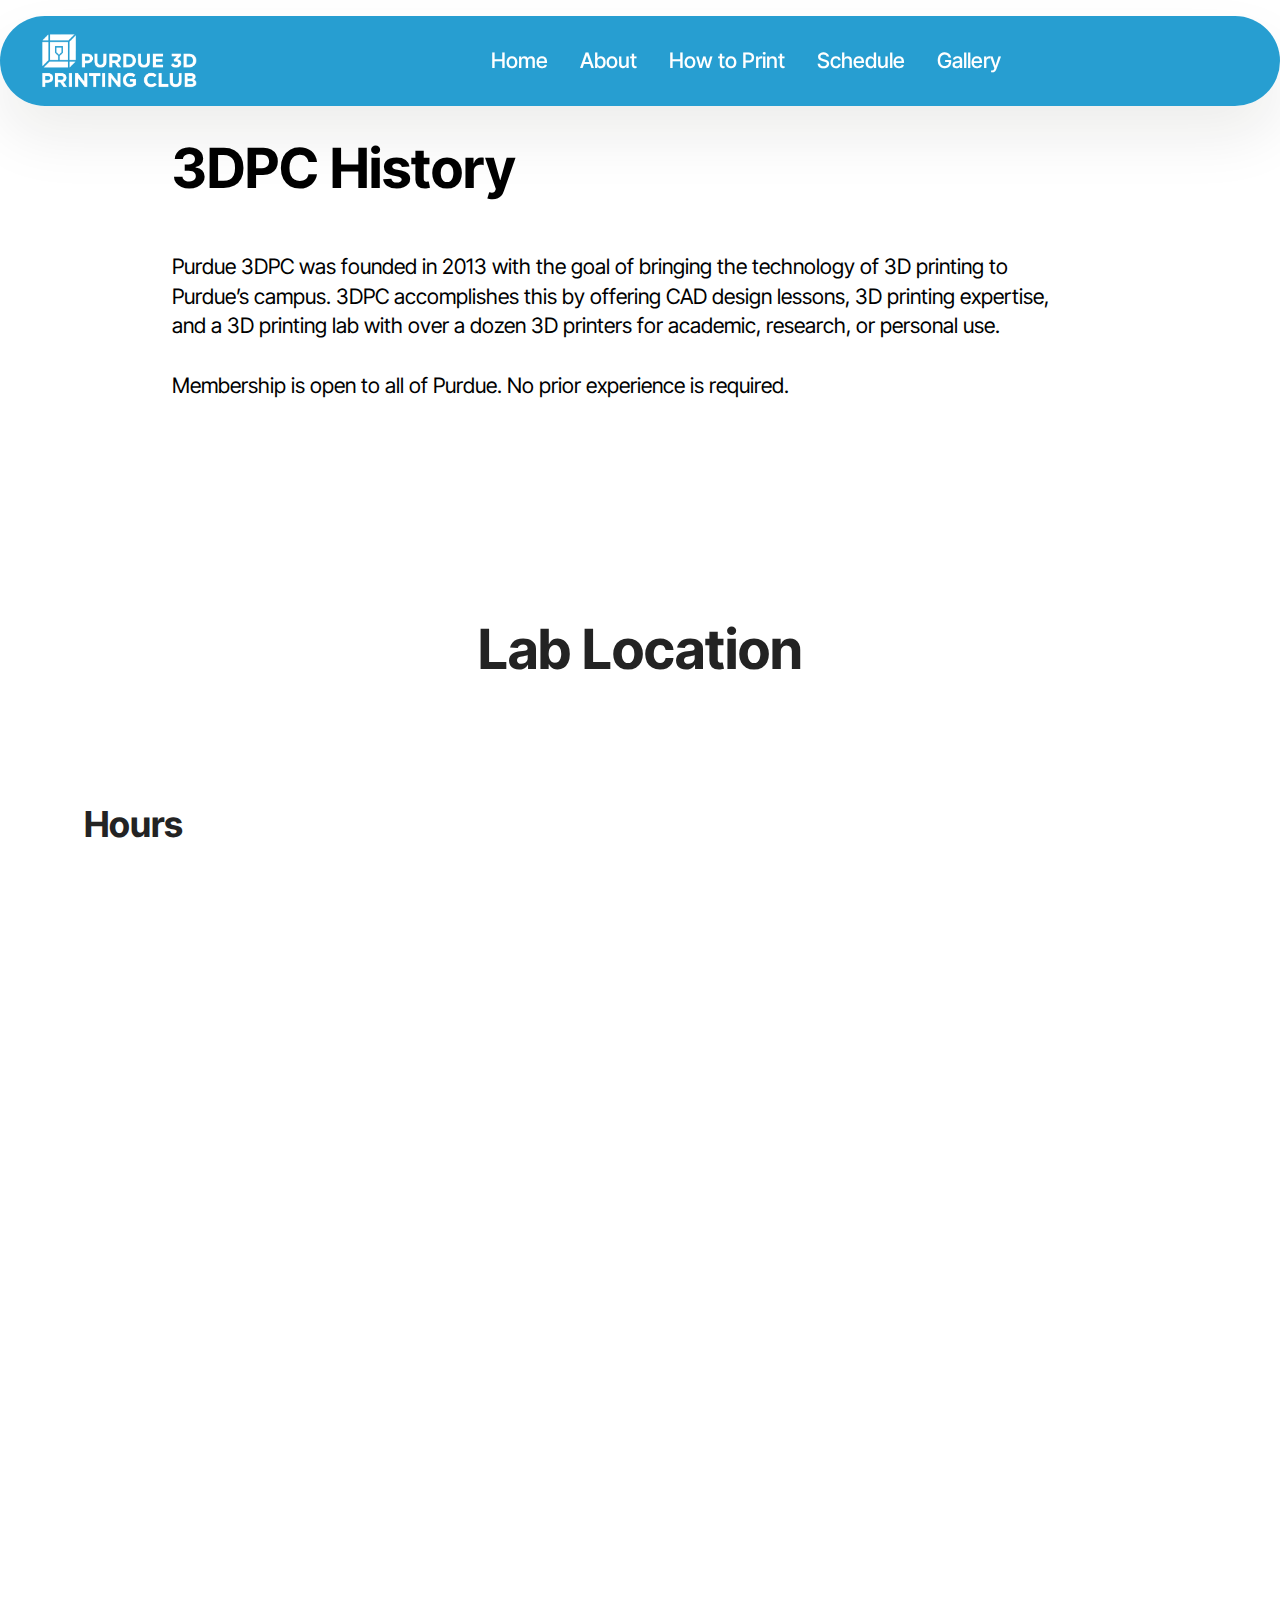
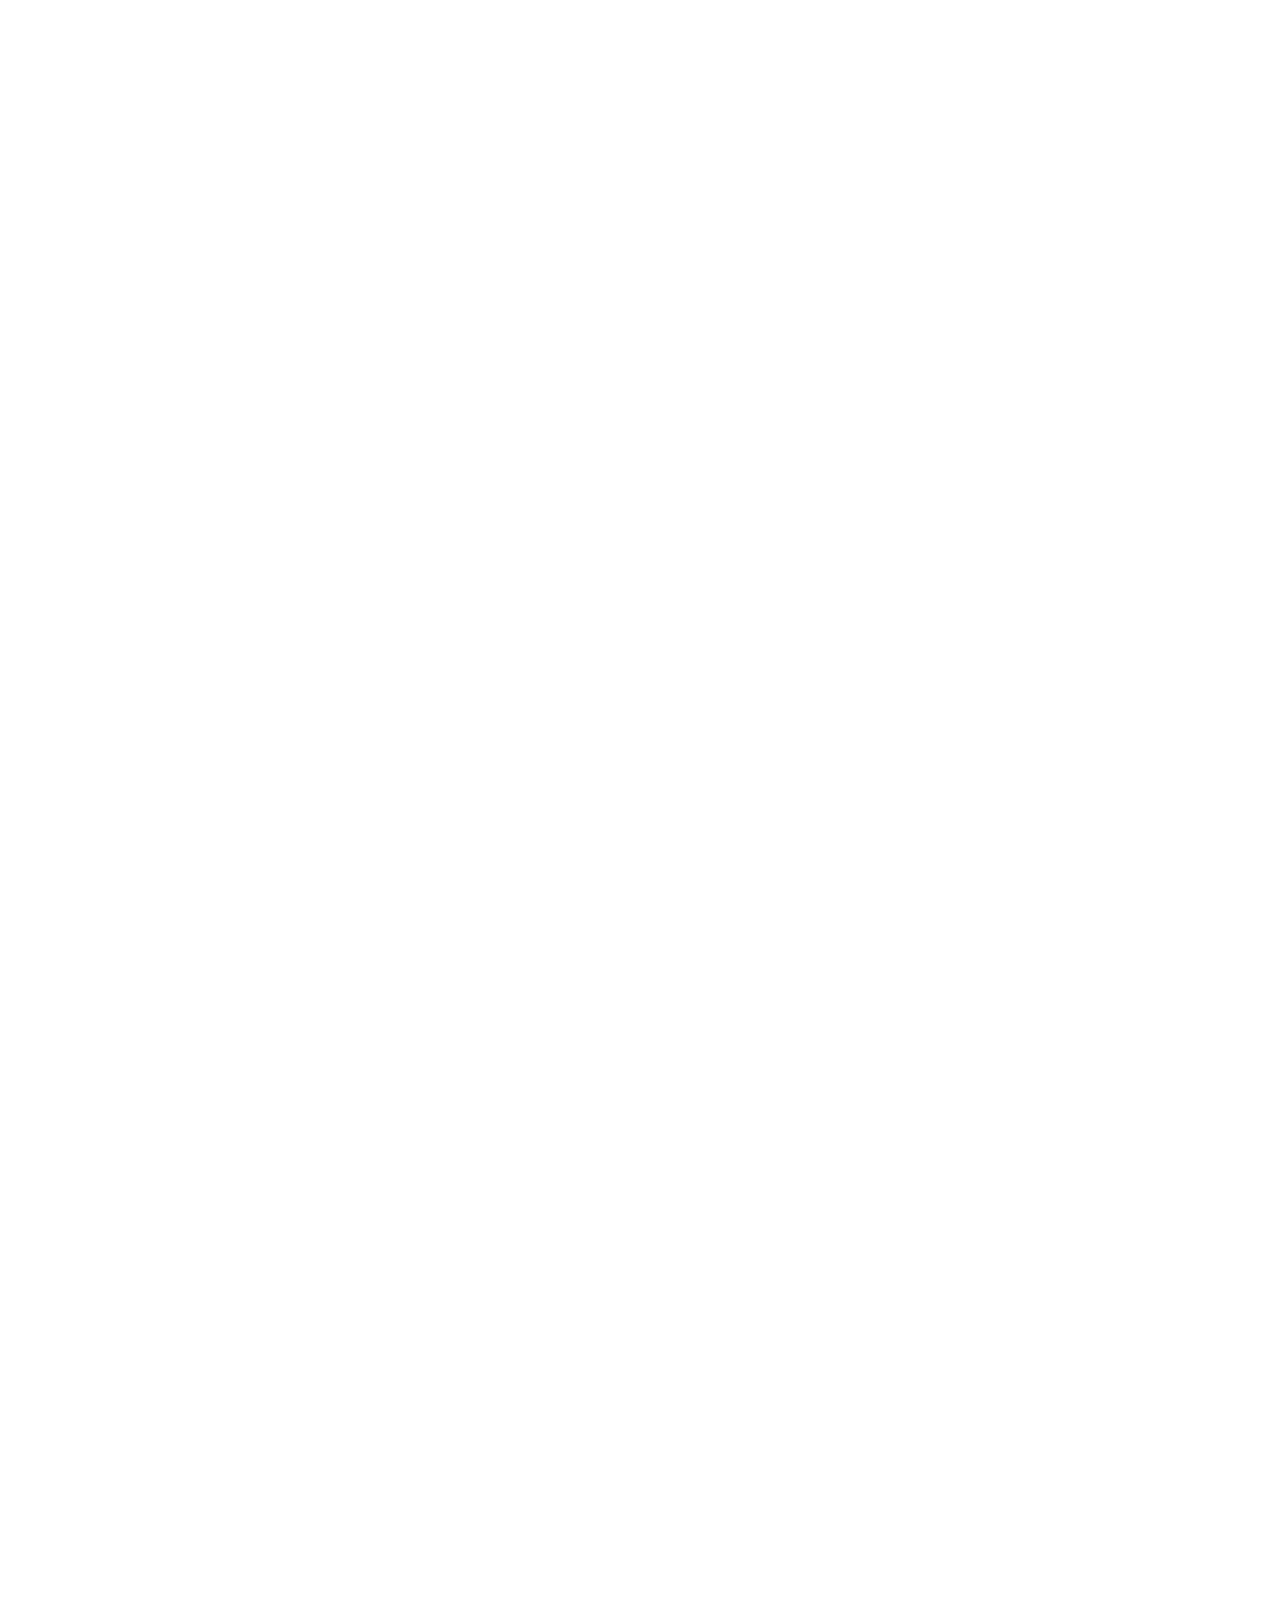
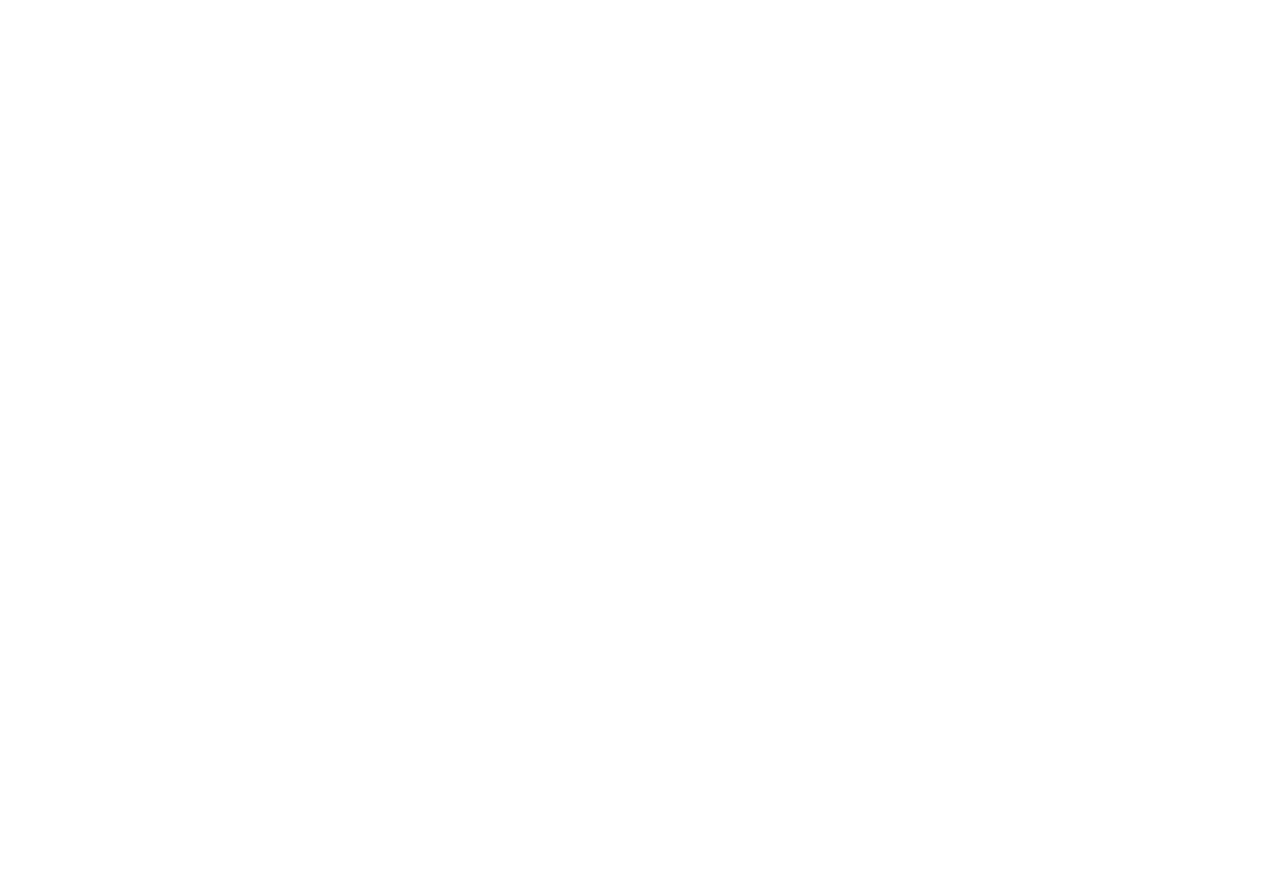
==== commit e42ab4bd: "create github pages" ====
--- a/about.html
+++ b/about.html
@@ -21,7 +21,7 @@
   <link rel="stylesheet" href="assets/theme/css/style.css">
   <link rel="preload" href="https://fonts.googleapis.com/css?family=Inter+Tight:100,200,300,400,500,600,700,800,900,100i,200i,300i,400i,500i,600i,700i,800i,900i&display=swap" as="style" onload="this.onload=null;this.rel='stylesheet'">
   <noscript><link rel="stylesheet" href="https://fonts.googleapis.com/css?family=Inter+Tight:100,200,300,400,500,600,700,800,900,100i,200i,300i,400i,500i,600i,700i,800i,900i&display=swap"></noscript>
-  <link rel="preload" as="style" href="assets/mobirise/css/mbr-additional.css?v=CtNqUH"><link rel="stylesheet" href="assets/mobirise/css/mbr-additional.css?v=CtNqUH" type="text/css">
+  <link rel="preload" as="style" href="assets/mobirise/css/mbr-additional.css?v=TeIjyr"><link rel="stylesheet" href="assets/mobirise/css/mbr-additional.css?v=TeIjyr" type="text/css">
 
   
   
@@ -56,7 +56,7 @@
 					</li><li class="nav-item"><a class="nav-link link text-danger text-primary display-4" href="about.html">About</a></li><li class="nav-item"><a class="nav-link link text-danger text-primary display-4" href="support.html">How to Print<br></a></li>
 					<li class="nav-item">
 						<a class="nav-link link text-danger text-primary display-4" href="schedule.html" aria-expanded="false">Schedule</a>
-					</li><li class="nav-item"><a class="nav-link link text-danger text-primary display-4" href="gallery.html">Gallery</a></li><li class="nav-item"><a class="nav-link link text-danger text-primary display-4" href="projects.html">Projects</a></li></ul>
+					</li><li class="nav-item"><a class="nav-link link text-danger text-primary display-4" href="gallery.html">Gallery</a></li></ul>
 				
 				
 			</div>
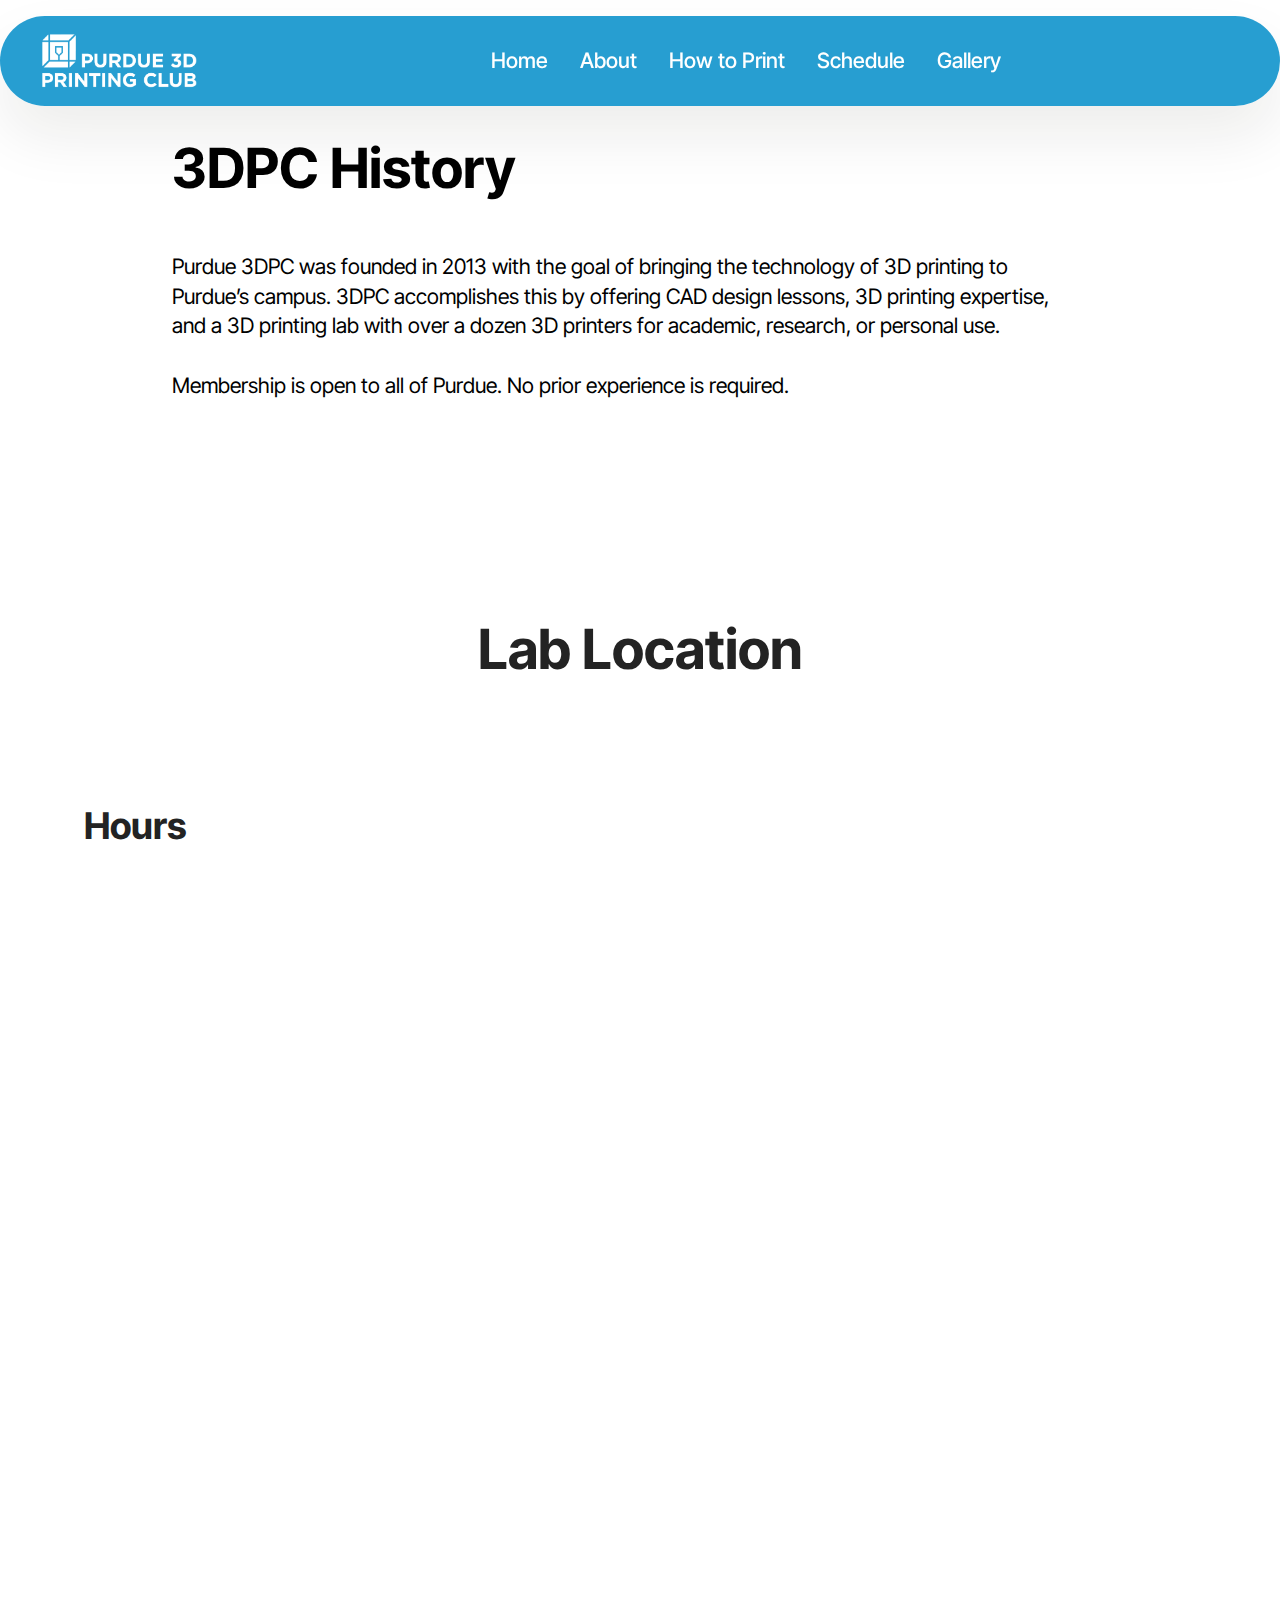
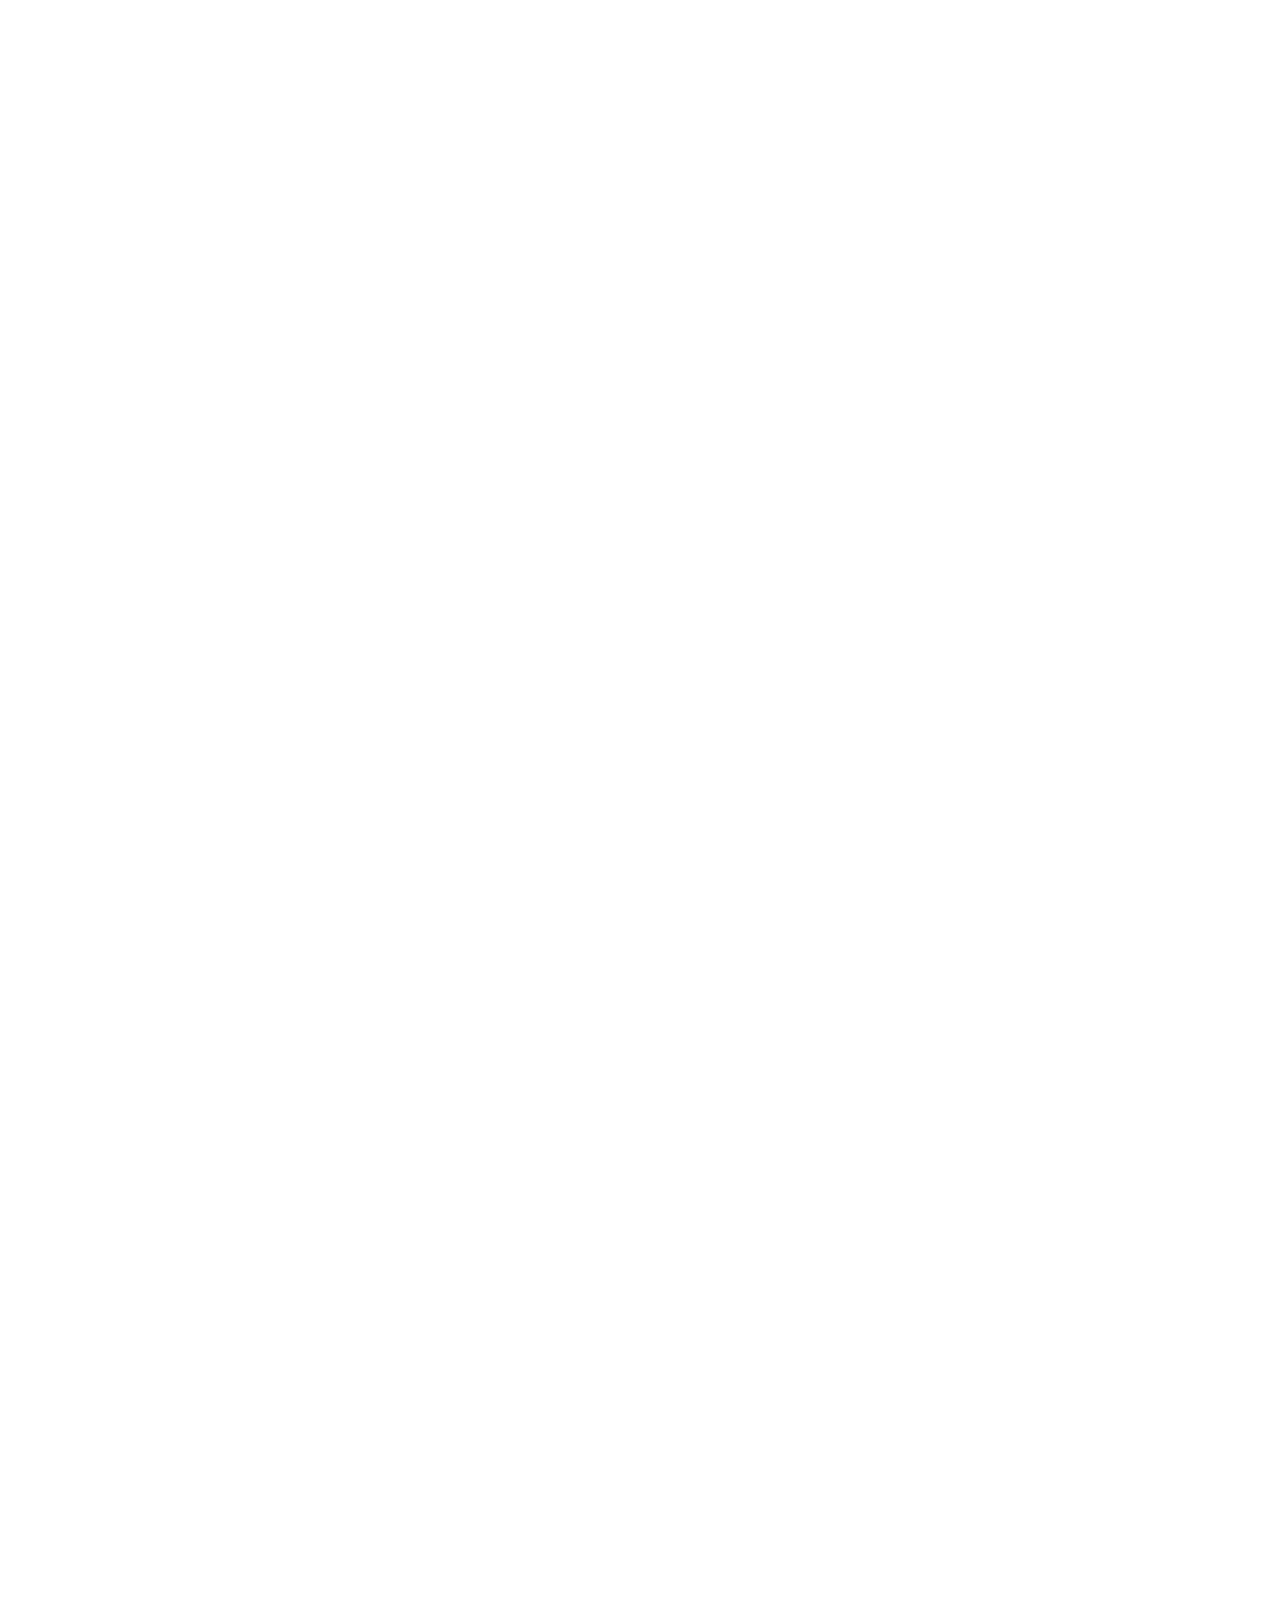
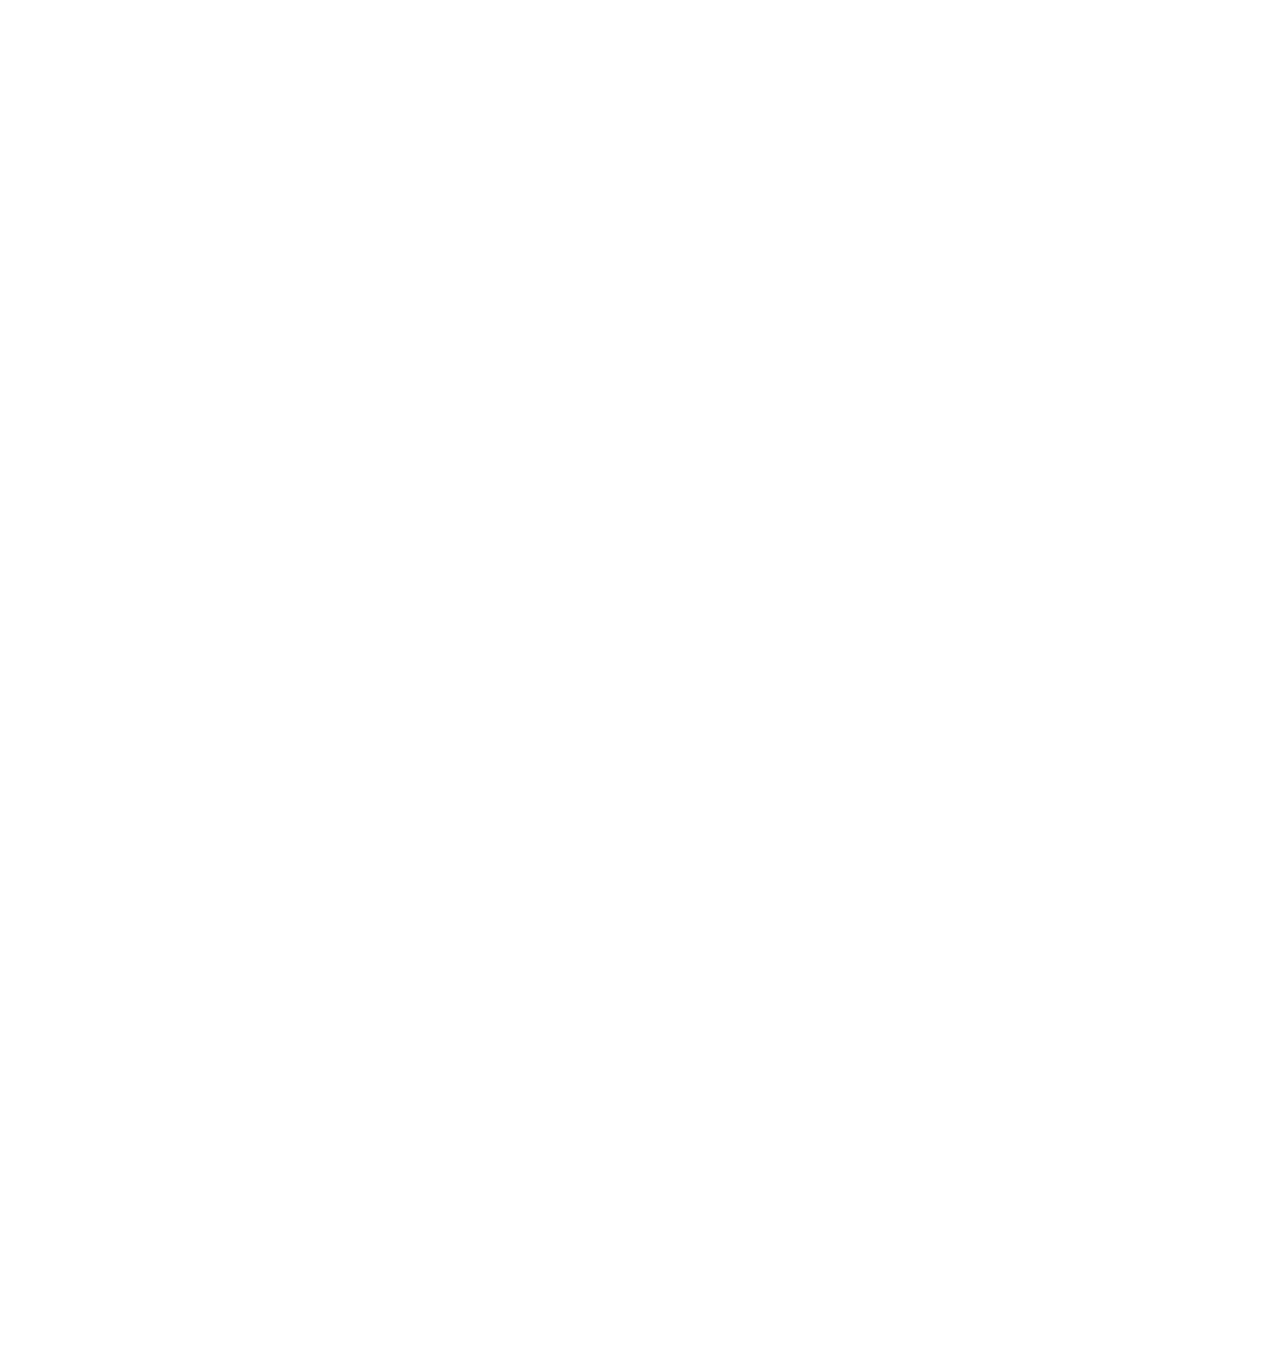
==== commit 7b84080a: "create github pages" ====
--- a/about.html
+++ b/about.html
@@ -21,7 +21,7 @@
   <link rel="stylesheet" href="assets/theme/css/style.css">
   <link rel="preload" href="https://fonts.googleapis.com/css?family=Inter+Tight:100,200,300,400,500,600,700,800,900,100i,200i,300i,400i,500i,600i,700i,800i,900i&display=swap" as="style" onload="this.onload=null;this.rel='stylesheet'">
   <noscript><link rel="stylesheet" href="https://fonts.googleapis.com/css?family=Inter+Tight:100,200,300,400,500,600,700,800,900,100i,200i,300i,400i,500i,600i,700i,800i,900i&display=swap"></noscript>
-  <link rel="preload" as="style" href="assets/mobirise/css/mbr-additional.css?v=TeIjyr"><link rel="stylesheet" href="assets/mobirise/css/mbr-additional.css?v=TeIjyr" type="text/css">
+  <link rel="preload" as="style" href="assets/mobirise/css/mbr-additional.css?v=bDTyiy"><link rel="stylesheet" href="assets/mobirise/css/mbr-additional.css?v=bDTyiy" type="text/css">
 
   
   
@@ -127,16 +127,33 @@
     </div>
 </section>
 
+<section data-bs-version="5.1" class="image01 cid-uF5gNfuLad" id="image01-2r">
+  
+
+  
+  
+
+  <div class="container-fluid">
+    <div class="row justify-content-center">
+      <div class="col-12 col-lg-9">
+        <div class="image-wrapper mb-4">
+          <img class="w-100" src="assets/images/officers-1.jpg" alt="Mobirise Website Builder">
+        </div>
+        <h4 class="mbr-description mbr-fonts-style mb-3 align-center display-2">
+          <strong>Officers</strong></h4>
+        
+      </div>
+    </div>
+  </div>
+</section>
+
 <section data-bs-version="5.1" class="people03 cid-u1SjeXc6tB" id="people03-2c">
 	
 	
 	<div class="container">
 		<div class="row justify-content-center">
 			<div class="col-12 content-head">
-				<div class="mbr-section-head mb-5">
-					<h4 class="mbr-section-title mbr-fonts-style align-center mb-0 display-2"><strong>Officers</strong><strong><br></strong></h4>
-					
-				</div>
+				
 			</div>
 		</div>
 		<div class="row">
--- a/assets/mobirise/css/mbr-additional.css
+++ b/assets/mobirise/css/mbr-additional.css
@@ -45,11 +45,11 @@
 }
 .display-5 {
   font-family: 'Inter Tight', sans-serif;
-  font-size: 2.5rem;
+  font-size: 2.6rem;
   line-height: 1.5;
 }
 .display-5 > .mbr-iconfont {
-  font-size: 3.125rem;
+  font-size: 3.25rem;
 }
 .display-7 {
   font-family: 'Inter Tight', sans-serif;
@@ -86,9 +86,9 @@
     line-height: calc( 1.4 * (1.14rem + (1.4 - 1.14) * ((100vw - 20rem) / (48 - 20))));
   }
   .display-5 {
-    font-size: 2rem;
-    font-size: calc( 1.525rem + (2.5 - 1.525) * ((100vw - 20rem) / (48 - 20)));
-    line-height: calc( 1.4 * (1.525rem + (2.5 - 1.525) * ((100vw - 20rem) / (48 - 20))));
+    font-size: 2.08rem;
+    font-size: calc( 1.56rem + (2.6 - 1.56) * ((100vw - 20rem) / (48 - 20)));
+    line-height: calc( 1.4 * (1.56rem + (2.6 - 1.56) * ((100vw - 20rem) / (48 - 20))));
   }
   .display-7 {
     font-size: 1.12rem;
@@ -113,9 +113,9 @@
     line-height: calc( 1.4 * (1.14rem + (1.4 - 1.14) * ((100vw - 62rem) / (87 - 62))));
   }
   .display-5 {
-    font-size: 2rem;
-    font-size: calc( 1.525rem + (2.5 - 1.525) * ((100vw - 62rem) / (87 - 62)));
-    line-height: calc( 1.4 * (1.525rem + (2.5 - 1.525) * ((100vw - 62rem) / (87 - 62))));
+    font-size: 2.08rem;
+    font-size: calc( 1.56rem + (2.6 - 1.56) * ((100vw - 62rem) / (87 - 62)));
+    line-height: calc( 1.4 * (1.56rem + (2.6 - 1.56) * ((100vw - 62rem) / (87 - 62))));
   }
   .display-7 {
     font-size: 1.12rem;
@@ -2798,15 +2798,15 @@
     padding: 1rem;
   }
 }
-.cid-uEiCgQnrjL {
+.cid-u3fa0La33o {
   padding-top: 6rem;
   padding-bottom: 6rem;
   background-color: #ffffff;
 }
-.cid-uEiCgQnrjL .mbr-fallback-image.disabled {
+.cid-u3fa0La33o .mbr-fallback-image.disabled {
   display: none;
 }
-.cid-uEiCgQnrjL .mbr-fallback-image {
+.cid-u3fa0La33o .mbr-fallback-image {
   display: block;
   background-size: cover;
   background-position: center center;
@@ -2815,23 +2815,24 @@
   position: absolute;
   top: 0;
 }
-.cid-uEiCgQnrjL .item {
+.cid-u3fa0La33o .item {
   margin-bottom: 2rem;
 }
 @media (max-width: 767px) {
-  .cid-uEiCgQnrjL .item {
+  .cid-u3fa0La33o .item {
     margin-bottom: 1rem;
   }
 }
-.cid-uEiCgQnrjL .item-wrapper {
-  height: 300px;
+.cid-u3fa0La33o .item-wrapper {
+  height: 100%;
   position: relative;
-}
-.cid-uEiCgQnrjL .item-wrapper img {
+  height: fit-content !important;
+}
+.cid-u3fa0La33o .item-wrapper img {
   height: 100%;
   object-fit: cover;
 }
-.cid-uEiCgQnrjL .item-wrapper .icon-wrapper {
+.cid-u3fa0La33o .item-wrapper .icon-wrapper {
   pointer-events: none;
   position: absolute;
   width: 60px;
@@ -2850,26 +2851,26 @@
   background-color: #edefea !important;
   transition: 0.2s;
 }
-.cid-uEiCgQnrjL .item-wrapper:hover .icon-wrapper {
+.cid-u3fa0La33o .item-wrapper:hover .icon-wrapper {
   opacity: 1;
 }
-.cid-uEiCgQnrjL .carousel-control,
-.cid-uEiCgQnrjL .close {
+.cid-u3fa0La33o .carousel-control,
+.cid-u3fa0La33o .close {
   background: #1b1b1b;
 }
-.cid-uEiCgQnrjL .carousel-control-prev {
+.cid-u3fa0La33o .carousel-control-prev {
   margin-left: 2.5rem;
 }
-.cid-uEiCgQnrjL .carousel-control-prev span {
+.cid-u3fa0La33o .carousel-control-prev span {
   margin-right: 5px;
 }
-.cid-uEiCgQnrjL .carousel-control-next {
+.cid-u3fa0La33o .carousel-control-next {
   margin-right: 2.5rem;
 }
-.cid-uEiCgQnrjL .carousel-control-next span {
+.cid-u3fa0La33o .carousel-control-next span {
   margin-left: 5px;
 }
-.cid-uEiCgQnrjL .close {
+.cid-u3fa0La33o .close {
   position: fixed;
   opacity: 0.5;
   font-size: 22px;
@@ -2889,15 +2890,15 @@
   justify-content: center;
   display: flex;
 }
-.cid-uEiCgQnrjL .close::before {
+.cid-u3fa0La33o .close::before {
   content: '\e91a';
 }
-.cid-uEiCgQnrjL .close:hover {
+.cid-u3fa0La33o .close:hover {
   opacity: 1;
   background: #000;
   color: #fff;
 }
-.cid-uEiCgQnrjL .carousel-control {
+.cid-u3fa0La33o .carousel-control {
   display: flex;
   top: 50%;
   width: 60px;
@@ -2909,26 +2910,26 @@
   border-radius: 50%;
   transition: all 0.3s;
 }
-.cid-uEiCgQnrjL .carousel-control.carousel-control-prev {
+.cid-u3fa0La33o .carousel-control.carousel-control-prev {
   left: 0;
   margin-left: 2.5rem;
 }
-.cid-uEiCgQnrjL .carousel-control.carousel-control-next {
+.cid-u3fa0La33o .carousel-control.carousel-control-next {
   right: 0;
   margin-right: 2.5rem;
 }
 @media (max-width: 767px) {
-  .cid-uEiCgQnrjL .carousel-control {
+  .cid-u3fa0La33o .carousel-control {
     top: auto;
     bottom: 1rem;
   }
 }
-.cid-uEiCgQnrjL .carousel-indicators {
+.cid-u3fa0La33o .carousel-indicators {
   position: absolute;
   bottom: 0;
   margin-bottom: 3px;
 }
-.cid-uEiCgQnrjL .carousel-indicators li {
+.cid-u3fa0La33o .carousel-indicators li {
   max-width: 15px;
   height: 15px;
   width: 15px;
@@ -2940,15 +2941,15 @@
   opacity: 0.5;
   transition: all 0.3s;
 }
-.cid-uEiCgQnrjL .carousel-indicators li.active,
-.cid-uEiCgQnrjL .carousel-indicators li:hover {
+.cid-u3fa0La33o .carousel-indicators li.active,
+.cid-u3fa0La33o .carousel-indicators li:hover {
   opacity: 0.9;
 }
-.cid-uEiCgQnrjL .carousel-indicators li::after,
-.cid-uEiCgQnrjL .carousel-indicators li::before {
+.cid-u3fa0La33o .carousel-indicators li::after,
+.cid-u3fa0La33o .carousel-indicators li::before {
   content: none;
 }
-.cid-uEiCgQnrjL .carousel-indicators.ie-fix {
+.cid-u3fa0La33o .carousel-indicators.ie-fix {
   left: 50%;
   display: block;
   width: 60%;
@@ -2956,60 +2957,60 @@
   text-align: center;
 }
 @media (max-width: 768px) {
-  .cid-uEiCgQnrjL .carousel-indicators {
+  .cid-u3fa0La33o .carousel-indicators {
     display: none !important;
   }
 }
 @media (max-width: 991px) {
-  .cid-uEiCgQnrjL .carousel-indicators {
+  .cid-u3fa0La33o .carousel-indicators {
     margin-bottom: 3.625rem !important;
     padding-left: 2.5rem;
     padding-right: 2.5rem;
   }
 }
 @media (max-width: 767px) {
-  .cid-uEiCgQnrjL .carousel-indicators {
+  .cid-u3fa0La33o .carousel-indicators {
     display: none;
   }
 }
-.cid-uEiCgQnrjL .carousel-inner {
+.cid-u3fa0La33o .carousel-inner {
   display: flex;
   align-items: center;
 }
-.cid-uEiCgQnrjL .carousel-inner > .active {
+.cid-u3fa0La33o .carousel-inner > .active {
   display: block;
 }
-.cid-uEiCgQnrjL .carousel-control.left {
+.cid-u3fa0La33o .carousel-control.left {
   left: 0;
   margin-left: 2.5rem;
 }
-.cid-uEiCgQnrjL .carousel-control.right {
+.cid-u3fa0La33o .carousel-control.right {
   right: 0;
   margin-right: 2.5rem;
 }
-.cid-uEiCgQnrjL .carousel-control:hover {
+.cid-u3fa0La33o .carousel-control:hover {
   background: #1b1b1b;
   color: #fff;
   opacity: 1;
 }
 @media (max-width: 768px) {
-  .cid-uEiCgQnrjL .carousel-control,
-  .cid-uEiCgQnrjL .carousel-indicators,
-  .cid-uEiCgQnrjL .modal .close {
+  .cid-u3fa0La33o .carousel-control,
+  .cid-u3fa0La33o .carousel-indicators,
+  .cid-u3fa0La33o .modal .close {
     position: fixed;
   }
 }
 @media (max-width: 767px) {
-  .cid-uEiCgQnrjL .mbr-slider .carousel-control {
+  .cid-u3fa0La33o .mbr-slider .carousel-control {
     top: auto;
     bottom: 20px;
   }
-  .cid-uEiCgQnrjL .mbr-slider > .container .carousel-control {
+  .cid-u3fa0La33o .mbr-slider > .container .carousel-control {
     margin-bottom: 0;
   }
 }
-.cid-uEiCgQnrjL .carousel-indicators .active,
-.cid-uEiCgQnrjL .carousel-indicators li {
+.cid-u3fa0La33o .carousel-indicators .active,
+.cid-u3fa0La33o .carousel-indicators li {
   width: 7px;
   height: 7px;
   margin: 3px;
@@ -3017,69 +3018,72 @@
   opacity: 0.5;
   border: 4px solid #000000;
 }
-.cid-uEiCgQnrjL .carousel-indicators .active {
+.cid-u3fa0La33o .carousel-indicators .active {
   background: #fff;
 }
-.cid-uEiCgQnrjL .carousel-indicators li {
+.cid-u3fa0La33o .carousel-indicators li {
   max-width: 15px;
   max-height: 15px;
   border-radius: 50%;
 }
-.cid-uEiCgQnrjL .modal {
+.cid-u3fa0La33o .modal {
   padding-left: 0 !important;
   position: fixed;
   overflow: hidden;
   padding-right: 0 !important;
 }
-.cid-uEiCgQnrjL .modal-dialog {
+.cid-u3fa0La33o .modal-dialog {
   margin: 0 auto;
   max-width: 100%;
   padding-left: 1rem;
   padding-right: 1rem;
 }
-.cid-uEiCgQnrjL .modal-content {
+.cid-u3fa0La33o .modal-content {
   border-radius: 0;
   border: none;
   background: transparent;
 }
-.cid-uEiCgQnrjL .modal-body {
+.cid-u3fa0La33o .modal-body {
   padding: 0;
   display: flex;
   align-items: center;
 }
-.cid-uEiCgQnrjL .modal-body img {
+.cid-u3fa0La33o .modal-body img {
   width: 100%;
   object-fit: contain;
   max-height: calc(100vh - 1.75rem);
 }
-.cid-uEiCgQnrjL .carousel {
+.cid-u3fa0La33o .carousel {
   width: 100%;
 }
-.cid-uEiCgQnrjL .modal-backdrop.in {
+.cid-u3fa0La33o .modal-backdrop.in {
   opacity: 0.8;
 }
-.cid-uEiCgQnrjL .modal.fade .modal-dialog {
+.cid-u3fa0La33o .modal.fade .modal-dialog {
   transition: margin-top 0.3s ease-out;
 }
-.cid-uEiCgQnrjL .modal.fade .modal-dialog,
-.cid-uEiCgQnrjL .modal.in .modal-dialog {
+.cid-u3fa0La33o .modal.fade .modal-dialog,
+.cid-u3fa0La33o .modal.in .modal-dialog {
   transform: none;
 }
-.cid-uEiCgQnrjL .mbr-gallery .item-wrapper {
+.cid-u3fa0La33o .mbr-gallery .item-wrapper {
   cursor: pointer;
 }
-.cid-uEiCgQnrjL .content-head {
+.cid-u3fa0La33o .content-head {
   max-width: 800px;
 }
-.cid-uEiCgQPgP7 {
+.cid-u3fa0La33o .project-img {
+  max-height: 325px;
+}
+.cid-u1RQvXRB6C {
   padding-top: 5rem;
   padding-bottom: 5rem;
   background-color: #ffffff;
 }
-.cid-uEiCgQPgP7 .mbr-fallback-image.disabled {
+.cid-u1RQvXRB6C .mbr-fallback-image.disabled {
   display: none;
 }
-.cid-uEiCgQPgP7 .mbr-fallback-image {
+.cid-u1RQvXRB6C .mbr-fallback-image {
   display: block;
   background-size: cover;
   background-position: center center;
@@ -3088,42 +3092,42 @@
   position: absolute;
   top: 0;
 }
-.cid-uEiCgQPgP7 .bg-twitter {
+.cid-u1RQvXRB6C .bg-twitter {
   background: #1da1f2;
   color: #ffffff;
 }
-.cid-uEiCgQPgP7 .bg-twitter:hover {
+.cid-u1RQvXRB6C .bg-twitter:hover {
   background: #0c85d0;
 }
-.cid-uEiCgQPgP7 .bg-pinterest {
+.cid-u1RQvXRB6C .bg-pinterest {
   background: #e60023;
   color: #ffffff;
 }
-.cid-uEiCgQPgP7 .bg-pinterest:hover {
+.cid-u1RQvXRB6C .bg-pinterest:hover {
   background: #b3001b;
 }
-.cid-uEiCgQPgP7 .bg-instagram {
+.cid-u1RQvXRB6C .bg-instagram {
   background: #f00075;
   color: #ffffff;
 }
-.cid-uEiCgQPgP7 .bg-instagram:hover {
+.cid-u1RQvXRB6C .bg-instagram:hover {
   background: #bd005c;
 }
-.cid-uEiCgQPgP7 .bg-slack {
+.cid-u1RQvXRB6C .bg-slack {
   background: #4a154b;
   color: #ffffff;
 }
-.cid-uEiCgQPgP7 .bg-slack:hover {
+.cid-u1RQvXRB6C .bg-slack:hover {
   background: #230a23;
 }
-.cid-uEiCgQPgP7 .bg-youtube {
+.cid-u1RQvXRB6C .bg-youtube {
   background: #ff0000;
   color: #ffffff;
 }
-.cid-uEiCgQPgP7 .bg-youtube:hover {
+.cid-u1RQvXRB6C .bg-youtube:hover {
   background: #cc0000;
 }
-.cid-uEiCgQPgP7 .iconfont-wrapper {
+.cid-u1RQvXRB6C .iconfont-wrapper {
   display: inline-block;
   font-size: 32px;
   border-radius: 50%;
@@ -3133,8 +3137,8 @@
   text-align: center;
   transition: all 0.3s ease-in-out;
 }
-.cid-uEiCgQPgP7 [class^="socicon-"]:before,
-.cid-uEiCgQPgP7 [class*=" socicon-"]:before {
+.cid-u1RQvXRB6C [class^="socicon-"]:before,
+.cid-u1RQvXRB6C [class*=" socicon-"]:before {
   line-height: 55px;
   padding: .6rem;
 }
@@ -3697,15 +3701,30 @@
     padding: 1rem;
   }
 }
-.cid-u3fa0La33o {
-  padding-top: 6rem;
-  padding-bottom: 6rem;
+.cid-u3ccese6Qe {
+  padding-top: 90px;
+  padding-bottom: 90px;
   background-color: #ffffff;
 }
-.cid-u3fa0La33o .mbr-fallback-image.disabled {
+.cid-u3ccese6Qe img {
+  width: auto;
+}
+.cid-u3ccese6Qe .center {
+  margin: auto;
+  width: 60%;
+  padding-top: 50px;
+  padding-bottom: 20px;
+  text-align: center;
+}
+.cid-u1RQtbzTgL {
+  padding-top: 5rem;
+  padding-bottom: 5rem;
+  background-color: #ffffff;
+}
+.cid-u1RQtbzTgL .mbr-fallback-image.disabled {
   display: none;
 }
-.cid-u3fa0La33o .mbr-fallback-image {
+.cid-u1RQtbzTgL .mbr-fallback-image {
   display: block;
   background-size: cover;
   background-position: center center;
@@ -3714,315 +3733,42 @@
   position: absolute;
   top: 0;
 }
-.cid-u3fa0La33o .item {
-  margin-bottom: 2rem;
-}
-@media (max-width: 767px) {
-  .cid-u3fa0La33o .item {
-    margin-bottom: 1rem;
-  }
-}
-.cid-u3fa0La33o .item-wrapper {
-  height: 300px;
-  position: relative;
-}
-.cid-u3fa0La33o .item-wrapper img {
-  height: 100%;
-  object-fit: cover;
-}
-.cid-u3fa0La33o .item-wrapper .icon-wrapper {
-  pointer-events: none;
-  position: absolute;
-  width: 60px;
-  height: 60px;
-  font-size: 22px;
-  left: 50%;
-  top: 50%;
-  display: flex;
-  align-items: center;
-  justify-content: center;
-  border: 2px solid transparent;
-  border-radius: 50%;
-  opacity: 0;
-  color: #464845 !important;
-  transform: translateX(-50%) translateY(-50%);
-  background-color: #edefea !important;
-  transition: 0.2s;
-}
-.cid-u3fa0La33o .item-wrapper:hover .icon-wrapper {
-  opacity: 1;
-}
-.cid-u3fa0La33o .carousel-control,
-.cid-u3fa0La33o .close {
-  background: #1b1b1b;
-}
-.cid-u3fa0La33o .carousel-control-prev {
-  margin-left: 2.5rem;
-}
-.cid-u3fa0La33o .carousel-control-prev span {
-  margin-right: 5px;
-}
-.cid-u3fa0La33o .carousel-control-next {
-  margin-right: 2.5rem;
-}
-.cid-u3fa0La33o .carousel-control-next span {
-  margin-left: 5px;
-}
-.cid-u3fa0La33o .close {
-  position: fixed;
-  opacity: 0.5;
-  font-size: 22px;
-  font-weight: 300;
-  width: 60px;
-  height: 60px;
-  border-radius: 50%;
-  color: #fff;
-  top: 2.5rem;
-  right: 2.5rem;
-  border: 2px solid #fff;
-  text-shadow: none;
-  z-index: 5;
-  transition: opacity 0.3s ease;
-  font-family: 'Moririse2';
-  align-items: center;
-  justify-content: center;
-  display: flex;
-}
-.cid-u3fa0La33o .close::before {
-  content: '\e91a';
-}
-.cid-u3fa0La33o .close:hover {
-  opacity: 1;
-  background: #000;
-  color: #fff;
-}
-.cid-u3fa0La33o .carousel-control {
-  display: flex;
-  top: 50%;
-  width: 60px;
-  height: 60px;
-  margin-top: -1.5rem;
-  font-size: 22px;
-  background-color: rgba(0, 0, 0, 0.5);
-  border: 2px solid #fff;
-  border-radius: 50%;
-  transition: all 0.3s;
-}
-.cid-u3fa0La33o .carousel-control.carousel-control-prev {
-  left: 0;
-  margin-left: 2.5rem;
-}
-.cid-u3fa0La33o .carousel-control.carousel-control-next {
-  right: 0;
-  margin-right: 2.5rem;
-}
-@media (max-width: 767px) {
-  .cid-u3fa0La33o .carousel-control {
-    top: auto;
-    bottom: 1rem;
-  }
-}
-.cid-u3fa0La33o .carousel-indicators {
-  position: absolute;
-  bottom: 0;
-  margin-bottom: 3px;
-}
-.cid-u3fa0La33o .carousel-indicators li {
-  max-width: 15px;
-  height: 15px;
-  width: 15px;
-  max-height: 15px;
-  margin: 3px;
-  background-color: rgba(0, 0, 0, 0.5);
-  border: 2px solid #fff;
-  border-radius: 50%;
-  opacity: 0.5;
-  transition: all 0.3s;
-}
-.cid-u3fa0La33o .carousel-indicators li.active,
-.cid-u3fa0La33o .carousel-indicators li:hover {
-  opacity: 0.9;
-}
-.cid-u3fa0La33o .carousel-indicators li::after,
-.cid-u3fa0La33o .carousel-indicators li::before {
-  content: none;
-}
-.cid-u3fa0La33o .carousel-indicators.ie-fix {
-  left: 50%;
-  display: block;
-  width: 60%;
-  margin-left: -30%;
-  text-align: center;
-}
-@media (max-width: 768px) {
-  .cid-u3fa0La33o .carousel-indicators {
-    display: none !important;
-  }
-}
-@media (max-width: 991px) {
-  .cid-u3fa0La33o .carousel-indicators {
-    margin-bottom: 3.625rem !important;
-    padding-left: 2.5rem;
-    padding-right: 2.5rem;
-  }
-}
-@media (max-width: 767px) {
-  .cid-u3fa0La33o .carousel-indicators {
-    display: none;
-  }
-}
-.cid-u3fa0La33o .carousel-inner {
-  display: flex;
-  align-items: center;
-}
-.cid-u3fa0La33o .carousel-inner > .active {
-  display: block;
-}
-.cid-u3fa0La33o .carousel-control.left {
-  left: 0;
-  margin-left: 2.5rem;
-}
-.cid-u3fa0La33o .carousel-control.right {
-  right: 0;
-  margin-right: 2.5rem;
-}
-.cid-u3fa0La33o .carousel-control:hover {
-  background: #1b1b1b;
-  color: #fff;
-  opacity: 1;
-}
-@media (max-width: 768px) {
-  .cid-u3fa0La33o .carousel-control,
-  .cid-u3fa0La33o .carousel-indicators,
-  .cid-u3fa0La33o .modal .close {
-    position: fixed;
-  }
-}
-@media (max-width: 767px) {
-  .cid-u3fa0La33o .mbr-slider .carousel-control {
-    top: auto;
-    bottom: 20px;
-  }
-  .cid-u3fa0La33o .mbr-slider > .container .carousel-control {
-    margin-bottom: 0;
-  }
-}
-.cid-u3fa0La33o .carousel-indicators .active,
-.cid-u3fa0La33o .carousel-indicators li {
-  width: 7px;
-  height: 7px;
-  margin: 3px;
-  background: #000000;
-  opacity: 0.5;
-  border: 4px solid #000000;
-}
-.cid-u3fa0La33o .carousel-indicators .active {
-  background: #fff;
-}
-.cid-u3fa0La33o .carousel-indicators li {
-  max-width: 15px;
-  max-height: 15px;
-  border-radius: 50%;
-}
-.cid-u3fa0La33o .modal {
-  padding-left: 0 !important;
-  position: fixed;
-  overflow: hidden;
-  padding-right: 0 !important;
-}
-.cid-u3fa0La33o .modal-dialog {
-  margin: 0 auto;
-  max-width: 100%;
-  padding-left: 1rem;
-  padding-right: 1rem;
-}
-.cid-u3fa0La33o .modal-content {
-  border-radius: 0;
-  border: none;
-  background: transparent;
-}
-.cid-u3fa0La33o .modal-body {
-  padding: 0;
-  display: flex;
-  align-items: center;
-}
-.cid-u3fa0La33o .modal-body img {
-  width: 100%;
-  object-fit: contain;
-  max-height: calc(100vh - 1.75rem);
-}
-.cid-u3fa0La33o .carousel {
-  width: 100%;
-}
-.cid-u3fa0La33o .modal-backdrop.in {
-  opacity: 0.8;
-}
-.cid-u3fa0La33o .modal.fade .modal-dialog {
-  transition: margin-top 0.3s ease-out;
-}
-.cid-u3fa0La33o .modal.fade .modal-dialog,
-.cid-u3fa0La33o .modal.in .modal-dialog {
-  transform: none;
-}
-.cid-u3fa0La33o .mbr-gallery .item-wrapper {
-  cursor: pointer;
-}
-.cid-u3fa0La33o .content-head {
-  max-width: 800px;
-}
-.cid-u1RQvXRB6C {
-  padding-top: 5rem;
-  padding-bottom: 5rem;
-  background-color: #ffffff;
-}
-.cid-u1RQvXRB6C .mbr-fallback-image.disabled {
-  display: none;
-}
-.cid-u1RQvXRB6C .mbr-fallback-image {
-  display: block;
-  background-size: cover;
-  background-position: center center;
-  width: 100%;
-  height: 100%;
-  position: absolute;
-  top: 0;
-}
-.cid-u1RQvXRB6C .bg-twitter {
+.cid-u1RQtbzTgL .bg-twitter {
   background: #1da1f2;
   color: #ffffff;
 }
-.cid-u1RQvXRB6C .bg-twitter:hover {
+.cid-u1RQtbzTgL .bg-twitter:hover {
   background: #0c85d0;
 }
-.cid-u1RQvXRB6C .bg-pinterest {
+.cid-u1RQtbzTgL .bg-pinterest {
   background: #e60023;
   color: #ffffff;
 }
-.cid-u1RQvXRB6C .bg-pinterest:hover {
+.cid-u1RQtbzTgL .bg-pinterest:hover {
   background: #b3001b;
 }
-.cid-u1RQvXRB6C .bg-instagram {
+.cid-u1RQtbzTgL .bg-instagram {
   background: #f00075;
   color: #ffffff;
 }
-.cid-u1RQvXRB6C .bg-instagram:hover {
+.cid-u1RQtbzTgL .bg-instagram:hover {
   background: #bd005c;
 }
-.cid-u1RQvXRB6C .bg-slack {
+.cid-u1RQtbzTgL .bg-slack {
   background: #4a154b;
   color: #ffffff;
 }
-.cid-u1RQvXRB6C .bg-slack:hover {
+.cid-u1RQtbzTgL .bg-slack:hover {
   background: #230a23;
 }
-.cid-u1RQvXRB6C .bg-youtube {
+.cid-u1RQtbzTgL .bg-youtube {
   background: #ff0000;
   color: #ffffff;
 }
-.cid-u1RQvXRB6C .bg-youtube:hover {
+.cid-u1RQtbzTgL .bg-youtube:hover {
   background: #cc0000;
 }
-.cid-u1RQvXRB6C .iconfont-wrapper {
+.cid-u1RQtbzTgL .iconfont-wrapper {
   display: inline-block;
   font-size: 32px;
   border-radius: 50%;
@@ -4032,8 +3778,8 @@
   text-align: center;
   transition: all 0.3s ease-in-out;
 }
-.cid-u1RQvXRB6C [class^="socicon-"]:before,
-.cid-u1RQvXRB6C [class*=" socicon-"]:before {
+.cid-u1RQtbzTgL [class^="socicon-"]:before,
+.cid-u1RQtbzTgL [class*=" socicon-"]:before {
   line-height: 55px;
   padding: .6rem;
 }
@@ -4596,647 +4342,6 @@
     padding: 1rem;
   }
 }
-.cid-u3ccese6Qe {
-  padding-top: 90px;
-  padding-bottom: 90px;
-  background-color: #ffffff;
-}
-.cid-u3ccese6Qe img {
-  width: auto;
-}
-.cid-u3ccese6Qe .center {
-  margin: auto;
-  width: 60%;
-  padding-top: 50px;
-  padding-bottom: 20px;
-  text-align: center;
-}
-.cid-u1RQtbzTgL {
-  padding-top: 5rem;
-  padding-bottom: 5rem;
-  background-color: #ffffff;
-}
-.cid-u1RQtbzTgL .mbr-fallback-image.disabled {
-  display: none;
-}
-.cid-u1RQtbzTgL .mbr-fallback-image {
-  display: block;
-  background-size: cover;
-  background-position: center center;
-  width: 100%;
-  height: 100%;
-  position: absolute;
-  top: 0;
-}
-.cid-u1RQtbzTgL .bg-twitter {
-  background: #1da1f2;
-  color: #ffffff;
-}
-.cid-u1RQtbzTgL .bg-twitter:hover {
-  background: #0c85d0;
-}
-.cid-u1RQtbzTgL .bg-pinterest {
-  background: #e60023;
-  color: #ffffff;
-}
-.cid-u1RQtbzTgL .bg-pinterest:hover {
-  background: #b3001b;
-}
-.cid-u1RQtbzTgL .bg-instagram {
-  background: #f00075;
-  color: #ffffff;
-}
-.cid-u1RQtbzTgL .bg-instagram:hover {
-  background: #bd005c;
-}
-.cid-u1RQtbzTgL .bg-slack {
-  background: #4a154b;
-  color: #ffffff;
-}
-.cid-u1RQtbzTgL .bg-slack:hover {
-  background: #230a23;
-}
-.cid-u1RQtbzTgL .bg-youtube {
-  background: #ff0000;
-  color: #ffffff;
-}
-.cid-u1RQtbzTgL .bg-youtube:hover {
-  background: #cc0000;
-}
-.cid-u1RQtbzTgL .iconfont-wrapper {
-  display: inline-block;
-  font-size: 32px;
-  border-radius: 50%;
-  width: 72px;
-  height: 72px;
-  line-height: 72px;
-  text-align: center;
-  transition: all 0.3s ease-in-out;
-}
-.cid-u1RQtbzTgL [class^="socicon-"]:before,
-.cid-u1RQtbzTgL [class*=" socicon-"]:before {
-  line-height: 55px;
-  padding: .6rem;
-}
-.cid-uEiCgQbyLP {
-  z-index: 1000;
-  width: 100%;
-  position: relative;
-}
-.cid-uEiCgQbyLP .dropdown-item:before {
-  font-family: Moririse2 !important;
-  content: "\e966";
-  display: inline-block;
-  width: 0;
-  position: absolute;
-  left: 1rem;
-  top: 0.5rem;
-  margin-right: 0.5rem;
-  line-height: 1;
-  font-size: inherit;
-  vertical-align: middle;
-  text-align: center;
-  overflow: hidden;
-  transform: scale(0, 1);
-  transition: all 0.25s ease-in-out;
-}
-@media (max-width: 767px) {
-  .cid-uEiCgQbyLP .navbar-toggler {
-    transform: scale(0.8);
-  }
-}
-.cid-uEiCgQbyLP .navbar-brand {
-  flex-shrink: 0;
-  align-items: center;
-  margin-right: 0;
-  padding: 10px 0;
-  transition: all 0.3s;
-  word-break: break-word;
-  z-index: 1;
-}
-.cid-uEiCgQbyLP .navbar-brand img {
-  max-width: 100%;
-  max-height: 100%;
-  border-radius: 0px !important;
-}
-.cid-uEiCgQbyLP .navbar-brand .navbar-caption {
-  line-height: inherit !important;
-}
-.cid-uEiCgQbyLP .navbar-brand .navbar-logo a {
-  outline: none;
-}
-.cid-uEiCgQbyLP .navbar-nav {
-  margin: auto;
-  margin-left: 0;
-  margin-left: auto;
-}
-.cid-uEiCgQbyLP .navbar-nav .nav-item {
-  padding: 0 !important;
-  transition: .3s all !important;
-}
-.cid-uEiCgQbyLP .navbar-nav .nav-item .nav-link {
-  padding: 16px !important;
-  margin: 0 !important;
-  border-radius: 1rem !important;
-  transition: .3s all !important;
-}
-.cid-uEiCgQbyLP .navbar-nav .nav-item .nav-link:hover {
-  background-color: rgba(27, 31, 10, 0.06);
-}
-.cid-uEiCgQbyLP .navbar-nav .open .nav-link::after {
-  transform: rotate(180deg);
-}
-@media (min-width: 992px) {
-  .cid-uEiCgQbyLP .navbar-nav .open .nav-link::before {
-    content: "";
-    width: 100%;
-    height: 20px;
-    top: 100%;
-    background: transparent;
-    position: absolute;
-  }
-}
-.cid-uEiCgQbyLP .navbar-nav .dropdown-item {
-  padding: 12px !important;
-  border-radius: 0.5rem !important;
-  margin: 0 8px !important;
-  transition: .3s all !important;
-}
-.cid-uEiCgQbyLP .navbar-nav .dropdown-item:hover {
-  background-color: rgba(27, 31, 10, 0.06);
-}
-@media (min-width: 992px) {
-  .cid-uEiCgQbyLP .navbar-nav {
-    padding-left: 1.5rem;
-  }
-}
-.cid-uEiCgQbyLP .nav-link {
-  width: fit-content;
-  position: relative;
-}
-.cid-uEiCgQbyLP .navbar-logo {
-  padding-left: 2rem;
-  margin: 0 !important;
-}
-@media (max-width: 767px) {
-  .cid-uEiCgQbyLP .navbar-logo {
-    padding-left: 1rem;
-  }
-}
-.cid-uEiCgQbyLP .navbar-caption {
-  padding-left: 1rem;
-  padding-right: .5rem;
-}
-@media (max-width: 767px) {
-  .cid-uEiCgQbyLP .nav-dropdown {
-    padding-bottom: 0.5rem;
-  }
-}
-.cid-uEiCgQbyLP .nav-dropdown .link.dropdown-toggle::after {
-  margin-left: 0.5rem;
-  margin-top: 0.2rem;
-  transition: .3s all;
-}
-.cid-uEiCgQbyLP .container {
-  display: flex;
-  height: 90px;
-  padding: 0.5rem 0.6rem;
-  flex-wrap: nowrap;
-  background: rgba(16, 147, 204, 0.9) !important;
-  left: 0;
-  right: 0;
-  -webkit-box-pack: justify;
-  -ms-flex-pack: justify;
-  justify-content: flex-end;
-  -webkit-box-align: center;
-  -webkit-align-items: center;
-  -ms-flex-align: center;
-  align-items: center;
-  border-radius: 100vw;
-  margin-top: 1rem;
-  background-color: #1093cc;
-  box-shadow: 0 30px 60px 0 rgba(27, 31, 10, 0.08);
-}
-@media (max-width: 992px) {
-  .cid-uEiCgQbyLP .container {
-    padding-right: 2rem;
-  }
-}
-@media (max-width: 767px) {
-  .cid-uEiCgQbyLP .container {
-    width: 95%;
-    height: 56px !important;
-    padding-right: 1rem;
-    margin-top: 0rem;
-  }
-}
-.cid-uEiCgQbyLP .iconfont-wrapper {
-  color: #000000 !important;
-  font-size: 1.5rem;
-  padding-right: 0.5rem;
-}
-.cid-uEiCgQbyLP .dropdown-menu {
-  flex-wrap: wrap;
-  flex-direction: column;
-  max-width: 100%;
-  padding: 12px 4px !important;
-  border-radius: 1.5rem;
-  transition: .3s all !important;
-  min-width: auto;
-  background: #1093cc;
-  background: rgba(16, 147, 204, 0.9) !important;
-}
-.cid-uEiCgQbyLP .nav-item:focus,
-.cid-uEiCgQbyLP .nav-link:focus {
-  outline: none;
-}
-.cid-uEiCgQbyLP .dropdown .dropdown-menu .dropdown-item {
-  width: auto;
-  transition: all 0.25s ease-in-out;
-}
-.cid-uEiCgQbyLP .dropdown .dropdown-menu .dropdown-item::after {
-  right: 0.5rem;
-}
-.cid-uEiCgQbyLP .dropdown .dropdown-menu .dropdown-item .mbr-iconfont {
-  margin-right: 0.5rem;
-  vertical-align: sub;
-}
-.cid-uEiCgQbyLP .dropdown .dropdown-menu .dropdown-item .mbr-iconfont:before {
-  display: inline-block;
-  transform: scale(1, 1);
-  transition: all 0.25s ease-in-out;
-}
-.cid-uEiCgQbyLP .collapsed .dropdown-menu .dropdown-item:before {
-  display: none;
-}
-.cid-uEiCgQbyLP .collapsed .dropdown .dropdown-menu .dropdown-item {
-  padding: 0.235em 1.5em 0.235em 1.5em !important;
-  transition: none;
-  margin: 0 !important;
-}
-.cid-uEiCgQbyLP .navbar {
-  min-height: 90px;
-  transition: all 0.3s;
-  border-bottom: 1px solid transparent;
-  background: transparent !important;
-  padding: 0 !important;
-  border: none !important;
-  box-shadow: none !important;
-  border-radius: 0 !important;
-}
-.cid-uEiCgQbyLP .navbar.opened {
-  transition: all 0.3s;
-}
-.cid-uEiCgQbyLP .navbar .dropdown-item {
-  padding: 0.5rem 1.8rem;
-}
-.cid-uEiCgQbyLP .navbar .navbar-logo img {
-  width: auto;
-}
-.cid-uEiCgQbyLP .navbar .navbar-collapse {
-  z-index: 1;
-  justify-content: flex-end;
-}
-.cid-uEiCgQbyLP .navbar.collapsed {
-  justify-content: center;
-}
-.cid-uEiCgQbyLP .navbar.collapsed .nav-item .nav-link::before {
-  display: none;
-}
-.cid-uEiCgQbyLP .navbar.collapsed.opened .dropdown-menu {
-  top: 0;
-}
-@media (min-width: 992px) {
-  .cid-uEiCgQbyLP .navbar.collapsed.opened:not(.navbar-short) .navbar-collapse {
-    max-height: calc(98.5vh - 3.4rem);
-  }
-}
-.cid-uEiCgQbyLP .navbar.collapsed .dropdown-menu .dropdown-submenu {
-  left: 0 !important;
-}
-.cid-uEiCgQbyLP .navbar.collapsed .dropdown-menu .dropdown-item:after {
-  right: auto;
-}
-.cid-uEiCgQbyLP .navbar.collapsed .dropdown-menu .dropdown-toggle[data-toggle="dropdown-submenu"]:after {
-  margin-left: 0.5rem;
-  margin-top: 0.2rem;
-  border-top: 0.35em solid;
-  border-right: 0.35em solid transparent;
-  border-left: 0.35em solid transparent;
-  border-bottom: 0;
-  top: 41%;
-}
-.cid-uEiCgQbyLP .navbar.collapsed ul.navbar-nav li {
-  margin: auto;
-}
-.cid-uEiCgQbyLP .navbar.collapsed .dropdown-menu .dropdown-item {
-  padding: 0.25rem 1.5rem;
-  text-align: center;
-}
-.cid-uEiCgQbyLP .navbar.collapsed .icons-menu {
-  padding-left: 0;
-  padding-right: 0;
-  padding-top: 0.5rem;
-  padding-bottom: 0.5rem;
-}
-@media (max-width: 767px) {
-  .cid-uEiCgQbyLP .navbar {
-    min-height: 72px;
-  }
-  .cid-uEiCgQbyLP .navbar .navbar-logo img {
-    height: 2rem !important;
-  }
-}
-@media (max-width: 991px) {
-  .cid-uEiCgQbyLP .navbar .nav-item .nav-link::before {
-    display: none;
-  }
-  .cid-uEiCgQbyLP .navbar.opened .dropdown-menu {
-    top: 0;
-  }
-  .cid-uEiCgQbyLP .navbar .dropdown-menu .dropdown-submenu {
-    left: 0 !important;
-  }
-  .cid-uEiCgQbyLP .navbar .dropdown-menu .dropdown-item:after {
-    right: auto;
-  }
-  .cid-uEiCgQbyLP .navbar .dropdown-menu .dropdown-toggle[data-toggle="dropdown-submenu"]:after {
-    margin-left: 0.5rem;
-    margin-top: 0.2rem;
-    border-top: 0.35em solid;
-    border-right: 0.35em solid transparent;
-    border-left: 0.35em solid transparent;
-    border-bottom: 0;
-    top: 40%;
-  }
-  .cid-uEiCgQbyLP .navbar .dropdown-menu .dropdown-item {
-    padding: 0.25rem 1.5rem !important;
-    text-align: center;
-  }
-  .cid-uEiCgQbyLP .navbar .navbar-brand {
-    flex-shrink: initial;
-    flex-basis: auto;
-    word-break: break-word;
-    padding-right: 10px;
-  }
-  .cid-uEiCgQbyLP .navbar .navbar-toggler {
-    flex-basis: auto;
-  }
-  .cid-uEiCgQbyLP .navbar .icons-menu {
-    padding-left: 0;
-    padding-top: 0.5rem;
-    padding-bottom: 0.5rem;
-  }
-}
-.cid-uEiCgQbyLP .navbar.navbar-short .navbar-logo img {
-  height: 2rem;
-}
-.cid-uEiCgQbyLP .dropdown-item.active,
-.cid-uEiCgQbyLP .dropdown-item:active {
-  background-color: transparent;
-}
-.cid-uEiCgQbyLP .navbar-expand-lg .navbar-nav .nav-link {
-  padding: 0;
-}
-.cid-uEiCgQbyLP .nav-dropdown .link.dropdown-toggle {
-  margin-right: 1.667em;
-}
-.cid-uEiCgQbyLP .nav-dropdown .link.dropdown-toggle[aria-expanded="true"] {
-  margin-right: 0;
-  padding: 0.667em 1.667em;
-}
-.cid-uEiCgQbyLP .navbar.navbar-expand-lg .dropdown .dropdown-menu {
-  background: #1093cc;
-}
-.cid-uEiCgQbyLP .navbar.navbar-expand-lg .dropdown .dropdown-menu .dropdown-submenu {
-  margin: 0;
-  left: 105%;
-  transform: none;
-  top: -12px;
-}
-.cid-uEiCgQbyLP .navbar .dropdown.open > .dropdown-menu {
-  display: flex;
-}
-.cid-uEiCgQbyLP ul.navbar-nav {
-  flex-wrap: wrap;
-}
-.cid-uEiCgQbyLP .navbar-buttons {
-  text-align: center;
-  min-width: 140px;
-}
-@media (max-width: 992px) {
-  .cid-uEiCgQbyLP .navbar-buttons {
-    text-align: left;
-  }
-}
-.cid-uEiCgQbyLP button.navbar-toggler {
-  outline: none;
-  width: 31px;
-  height: 20px;
-  cursor: pointer;
-  transition: all 0.2s;
-  position: relative;
-  align-self: center;
-}
-.cid-uEiCgQbyLP button.navbar-toggler .hamburger span {
-  position: absolute;
-  right: 0;
-  width: 30px;
-  height: 2px;
-  border-right: 5px;
-  background-color: #ffffff;
-}
-.cid-uEiCgQbyLP button.navbar-toggler .hamburger span:nth-child(1) {
-  top: 0;
-  transition: all 0.2s;
-}
-.cid-uEiCgQbyLP button.navbar-toggler .hamburger span:nth-child(2) {
-  top: 8px;
-  transition: all 0.15s;
-}
-.cid-uEiCgQbyLP button.navbar-toggler .hamburger span:nth-child(3) {
-  top: 8px;
-  transition: all 0.15s;
-}
-.cid-uEiCgQbyLP button.navbar-toggler .hamburger span:nth-child(4) {
-  top: 16px;
-  transition: all 0.2s;
-}
-.cid-uEiCgQbyLP nav.opened .hamburger span:nth-child(1) {
-  top: 8px;
-  width: 0;
-  opacity: 0;
-  right: 50%;
-  transition: all 0.2s;
-}
-.cid-uEiCgQbyLP nav.opened .hamburger span:nth-child(2) {
-  transform: rotate(45deg);
-  transition: all 0.25s;
-}
-.cid-uEiCgQbyLP nav.opened .hamburger span:nth-child(3) {
-  transform: rotate(-45deg);
-  transition: all 0.25s;
-}
-.cid-uEiCgQbyLP nav.opened .hamburger span:nth-child(4) {
-  top: 8px;
-  width: 0;
-  opacity: 0;
-  right: 50%;
-  transition: all 0.2s;
-}
-.cid-uEiCgQbyLP .navbar-dropdown {
-  padding: 0 1rem;
-}
-.cid-uEiCgQbyLP a.nav-link {
-  display: flex;
-  align-items: center;
-  justify-content: center;
-}
-.cid-uEiCgQbyLP .icons-menu {
-  flex-wrap: nowrap;
-  display: flex;
-  justify-content: center;
-  padding-left: 1rem;
-  padding-right: 1rem;
-  padding-top: 0.3rem;
-  text-align: center;
-}
-@media (max-width: 992px) {
-  .cid-uEiCgQbyLP .icons-menu {
-    justify-content: flex-start;
-    margin-bottom: .5rem;
-  }
-}
-@media screen and (-ms-high-contrast: active), (-ms-high-contrast: none) {
-  .cid-uEiCgQbyLP .navbar {
-    height: 70px;
-  }
-  .cid-uEiCgQbyLP .navbar.opened {
-    height: auto;
-  }
-  .cid-uEiCgQbyLP .nav-item .nav-link:hover::before {
-    width: 175%;
-    max-width: calc(100% + 2rem);
-    left: -1rem;
-  }
-}
-.cid-uEiCgQbyLP .navbar .dropdown > .dropdown-menu {
-  display: none;
-  width: max-content;
-  max-width: 500px !important;
-  transform: translateX(-50%);
-  top: calc(100% + 20px);
-  left: 50%;
-}
-.cid-uEiCgQbyLP .navbar .dropdown > .dropdown-menu .dropdown-item {
-  line-height: 1 !important;
-}
-.cid-uEiCgQbyLP .navbar .dropdown > .dropdown-menu .dropdown .dropdown-item {
-  align-items: center;
-  display: flex;
-  height: max-content !important;
-  min-height: max-content !important;
-}
-.cid-uEiCgQbyLP .navbar .dropdown > .dropdown-menu .dropdown .dropdown-item::after {
-  display: inline-block;
-  position: static;
-  margin-left: 0.5rem;
-  margin-top: 0;
-  margin-right: 0;
-  margin-bottom: 0;
-  transition: .3s all;
-  transform: rotate(-90deg);
-}
-.cid-uEiCgQbyLP .navbar .dropdown > .dropdown-menu .dropdown.open .dropdown-item::after {
-  transform: rotate(0deg);
-}
-.cid-uEiCgQbyLP .mbr-section-btn {
-  margin: -0.6rem -0.6rem;
-}
-.cid-uEiCgQbyLP .navbar-toggler {
-  margin-left: 12px;
-  margin-right: 8px;
-  order: 1000;
-}
-@media (max-width: 991px) {
-  .cid-uEiCgQbyLP .navbar-brand {
-    margin-right: auto;
-  }
-  .cid-uEiCgQbyLP .navbar-collapse {
-    z-index: -1 !important;
-    position: absolute;
-    top: 110%;
-    left: 0;
-    width: 100%;
-    padding: 1rem;
-    border-radius: 1.5rem;
-    background: #1093cc;
-    opacity: 1;
-    border-color: rgba(16, 147, 204, 0.9) !important;
-    background: rgba(16, 147, 204, 0.9) !important;
-    backdrop-filter: blur(8px);
-  }
-  .cid-uEiCgQbyLP .navbar-nav .nav-item .nav-link::after {
-    margin-left: 10px;
-  }
-  .cid-uEiCgQbyLP .navbar-nav .dropdown-item:hover {
-    background-color: rgba(27, 31, 10, 0.06);
-  }
-  .cid-uEiCgQbyLP .navbar .dropdown > .dropdown-menu {
-    max-width: 100% !important;
-    transform: translateX(0);
-    top: 10px;
-    left: 0;
-    padding: 8px !important;
-    border-radius: 1rem;
-    background-color: rgba(27, 31, 10, 0.04) !important;
-  }
-  .cid-uEiCgQbyLP .navbar .dropdown > .dropdown-menu .dropdown-item {
-    padding: 8px !important;
-    line-height: 1 !important;
-    margin-bottom: 4px !important;
-  }
-  .cid-uEiCgQbyLP .navbar .dropdown > .dropdown-menu .dropdown .dropdown-item {
-    align-items: center;
-    display: flex;
-    height: max-content !important;
-    min-height: max-content !important;
-  }
-  .cid-uEiCgQbyLP .navbar .dropdown > .dropdown-menu .dropdown .dropdown-item::after {
-    display: inline-block;
-    position: static;
-    margin-left: 0.5rem;
-    margin-top: 0;
-    margin-right: 0;
-    margin-bottom: 0;
-    transition: .3s all;
-    transform: rotate(0deg);
-  }
-  .cid-uEiCgQbyLP .navbar .dropdown > .dropdown-menu .dropdown.open .dropdown-item::after {
-    transform: rotate(180deg);
-  }
-  .cid-uEiCgQbyLP .navbar .dropdown > .dropdown-menu .dropdown-submenu {
-    position: static;
-    width: 100%;
-    max-width: 100% !important;
-    transform: translateX(0) !important;
-    top: 0;
-    left: 0;
-    padding: 8px !important;
-    border-radius: 1rem;
-    background-color: rgba(27, 31, 10, 0.04) !important;
-  }
-  .cid-uEiCgQbyLP .navbar .dropdown.open > .dropdown-menu {
-    display: flex !important;
-    flex-direction: column;
-    align-items: flex-start;
-  }
-}
-@media (max-width: 575px) {
-  .cid-uEiCgQbyLP .navbar-collapse {
-    padding: 1rem;
-  }
-}
 .cid-u1RTnySjpd {
   padding-top: 5rem;
   padding-bottom: 5rem;
@@ -5353,6 +4458,26 @@
 .cid-tVYN1Az02h .content-head {
   max-width: 800px;
 }
+.cid-uF5gNfuLad {
+  padding-top: 0rem;
+  padding-bottom: 0rem;
+  background-color: #ffffff;
+}
+.cid-uF5gNfuLad .mbr-fallback-image.disabled {
+  display: none;
+}
+.cid-uF5gNfuLad .mbr-fallback-image {
+  display: block;
+  background-size: cover;
+  background-position: center center;
+  width: 100%;
+  height: 100%;
+  position: absolute;
+  top: 0;
+}
+.cid-uF5gNfuLad .row {
+  flex-direction: row-reverse;
+}
 .cid-u1SjeXc6tB {
   padding-top: 6rem;
   padding-bottom: 6rem;
--- a/assets/mobirise/css/mbr-additional.css
+++ b/assets/mobirise/css/mbr-additional.css
@@ -45,11 +45,11 @@
 }
 .display-5 {
   font-family: 'Inter Tight', sans-serif;
-  font-size: 2.5rem;
+  font-size: 2.6rem;
   line-height: 1.5;
 }
 .display-5 > .mbr-iconfont {
-  font-size: 3.125rem;
+  font-size: 3.25rem;
 }
 .display-7 {
   font-family: 'Inter Tight', sans-serif;
@@ -86,9 +86,9 @@
     line-height: calc( 1.4 * (1.14rem + (1.4 - 1.14) * ((100vw - 20rem) / (48 - 20))));
   }
   .display-5 {
-    font-size: 2rem;
-    font-size: calc( 1.525rem + (2.5 - 1.525) * ((100vw - 20rem) / (48 - 20)));
-    line-height: calc( 1.4 * (1.525rem + (2.5 - 1.525) * ((100vw - 20rem) / (48 - 20))));
+    font-size: 2.08rem;
+    font-size: calc( 1.56rem + (2.6 - 1.56) * ((100vw - 20rem) / (48 - 20)));
+    line-height: calc( 1.4 * (1.56rem + (2.6 - 1.56) * ((100vw - 20rem) / (48 - 20))));
   }
   .display-7 {
     font-size: 1.12rem;
@@ -113,9 +113,9 @@
     line-height: calc( 1.4 * (1.14rem + (1.4 - 1.14) * ((100vw - 62rem) / (87 - 62))));
   }
   .display-5 {
-    font-size: 2rem;
-    font-size: calc( 1.525rem + (2.5 - 1.525) * ((100vw - 62rem) / (87 - 62)));
-    line-height: calc( 1.4 * (1.525rem + (2.5 - 1.525) * ((100vw - 62rem) / (87 - 62))));
+    font-size: 2.08rem;
+    font-size: calc( 1.56rem + (2.6 - 1.56) * ((100vw - 62rem) / (87 - 62)));
+    line-height: calc( 1.4 * (1.56rem + (2.6 - 1.56) * ((100vw - 62rem) / (87 - 62))));
   }
   .display-7 {
     font-size: 1.12rem;
@@ -2798,15 +2798,15 @@
     padding: 1rem;
   }
 }
-.cid-uEiCgQnrjL {
+.cid-u3fa0La33o {
   padding-top: 6rem;
   padding-bottom: 6rem;
   background-color: #ffffff;
 }
-.cid-uEiCgQnrjL .mbr-fallback-image.disabled {
+.cid-u3fa0La33o .mbr-fallback-image.disabled {
   display: none;
 }
-.cid-uEiCgQnrjL .mbr-fallback-image {
+.cid-u3fa0La33o .mbr-fallback-image {
   display: block;
   background-size: cover;
   background-position: center center;
@@ -2815,23 +2815,24 @@
   position: absolute;
   top: 0;
 }
-.cid-uEiCgQnrjL .item {
+.cid-u3fa0La33o .item {
   margin-bottom: 2rem;
 }
 @media (max-width: 767px) {
-  .cid-uEiCgQnrjL .item {
+  .cid-u3fa0La33o .item {
     margin-bottom: 1rem;
   }
 }
-.cid-uEiCgQnrjL .item-wrapper {
-  height: 300px;
+.cid-u3fa0La33o .item-wrapper {
+  height: 100%;
   position: relative;
-}
-.cid-uEiCgQnrjL .item-wrapper img {
+  height: fit-content !important;
+}
+.cid-u3fa0La33o .item-wrapper img {
   height: 100%;
   object-fit: cover;
 }
-.cid-uEiCgQnrjL .item-wrapper .icon-wrapper {
+.cid-u3fa0La33o .item-wrapper .icon-wrapper {
   pointer-events: none;
   position: absolute;
   width: 60px;
@@ -2850,26 +2851,26 @@
   background-color: #edefea !important;
   transition: 0.2s;
 }
-.cid-uEiCgQnrjL .item-wrapper:hover .icon-wrapper {
+.cid-u3fa0La33o .item-wrapper:hover .icon-wrapper {
   opacity: 1;
 }
-.cid-uEiCgQnrjL .carousel-control,
-.cid-uEiCgQnrjL .close {
+.cid-u3fa0La33o .carousel-control,
+.cid-u3fa0La33o .close {
   background: #1b1b1b;
 }
-.cid-uEiCgQnrjL .carousel-control-prev {
+.cid-u3fa0La33o .carousel-control-prev {
   margin-left: 2.5rem;
 }
-.cid-uEiCgQnrjL .carousel-control-prev span {
+.cid-u3fa0La33o .carousel-control-prev span {
   margin-right: 5px;
 }
-.cid-uEiCgQnrjL .carousel-control-next {
+.cid-u3fa0La33o .carousel-control-next {
   margin-right: 2.5rem;
 }
-.cid-uEiCgQnrjL .carousel-control-next span {
+.cid-u3fa0La33o .carousel-control-next span {
   margin-left: 5px;
 }
-.cid-uEiCgQnrjL .close {
+.cid-u3fa0La33o .close {
   position: fixed;
   opacity: 0.5;
   font-size: 22px;
@@ -2889,15 +2890,15 @@
   justify-content: center;
   display: flex;
 }
-.cid-uEiCgQnrjL .close::before {
+.cid-u3fa0La33o .close::before {
   content: '\e91a';
 }
-.cid-uEiCgQnrjL .close:hover {
+.cid-u3fa0La33o .close:hover {
   opacity: 1;
   background: #000;
   color: #fff;
 }
-.cid-uEiCgQnrjL .carousel-control {
+.cid-u3fa0La33o .carousel-control {
   display: flex;
   top: 50%;
   width: 60px;
@@ -2909,26 +2910,26 @@
   border-radius: 50%;
   transition: all 0.3s;
 }
-.cid-uEiCgQnrjL .carousel-control.carousel-control-prev {
+.cid-u3fa0La33o .carousel-control.carousel-control-prev {
   left: 0;
   margin-left: 2.5rem;
 }
-.cid-uEiCgQnrjL .carousel-control.carousel-control-next {
+.cid-u3fa0La33o .carousel-control.carousel-control-next {
   right: 0;
   margin-right: 2.5rem;
 }
 @media (max-width: 767px) {
-  .cid-uEiCgQnrjL .carousel-control {
+  .cid-u3fa0La33o .carousel-control {
     top: auto;
     bottom: 1rem;
   }
 }
-.cid-uEiCgQnrjL .carousel-indicators {
+.cid-u3fa0La33o .carousel-indicators {
   position: absolute;
   bottom: 0;
   margin-bottom: 3px;
 }
-.cid-uEiCgQnrjL .carousel-indicators li {
+.cid-u3fa0La33o .carousel-indicators li {
   max-width: 15px;
   height: 15px;
   width: 15px;
@@ -2940,15 +2941,15 @@
   opacity: 0.5;
   transition: all 0.3s;
 }
-.cid-uEiCgQnrjL .carousel-indicators li.active,
-.cid-uEiCgQnrjL .carousel-indicators li:hover {
+.cid-u3fa0La33o .carousel-indicators li.active,
+.cid-u3fa0La33o .carousel-indicators li:hover {
   opacity: 0.9;
 }
-.cid-uEiCgQnrjL .carousel-indicators li::after,
-.cid-uEiCgQnrjL .carousel-indicators li::before {
+.cid-u3fa0La33o .carousel-indicators li::after,
+.cid-u3fa0La33o .carousel-indicators li::before {
   content: none;
 }
-.cid-uEiCgQnrjL .carousel-indicators.ie-fix {
+.cid-u3fa0La33o .carousel-indicators.ie-fix {
   left: 50%;
   display: block;
   width: 60%;
@@ -2956,60 +2957,60 @@
   text-align: center;
 }
 @media (max-width: 768px) {
-  .cid-uEiCgQnrjL .carousel-indicators {
+  .cid-u3fa0La33o .carousel-indicators {
     display: none !important;
   }
 }
 @media (max-width: 991px) {
-  .cid-uEiCgQnrjL .carousel-indicators {
+  .cid-u3fa0La33o .carousel-indicators {
     margin-bottom: 3.625rem !important;
     padding-left: 2.5rem;
     padding-right: 2.5rem;
   }
 }
 @media (max-width: 767px) {
-  .cid-uEiCgQnrjL .carousel-indicators {
+  .cid-u3fa0La33o .carousel-indicators {
     display: none;
   }
 }
-.cid-uEiCgQnrjL .carousel-inner {
+.cid-u3fa0La33o .carousel-inner {
   display: flex;
   align-items: center;
 }
-.cid-uEiCgQnrjL .carousel-inner > .active {
+.cid-u3fa0La33o .carousel-inner > .active {
   display: block;
 }
-.cid-uEiCgQnrjL .carousel-control.left {
+.cid-u3fa0La33o .carousel-control.left {
   left: 0;
   margin-left: 2.5rem;
 }
-.cid-uEiCgQnrjL .carousel-control.right {
+.cid-u3fa0La33o .carousel-control.right {
   right: 0;
   margin-right: 2.5rem;
 }
-.cid-uEiCgQnrjL .carousel-control:hover {
+.cid-u3fa0La33o .carousel-control:hover {
   background: #1b1b1b;
   color: #fff;
   opacity: 1;
 }
 @media (max-width: 768px) {
-  .cid-uEiCgQnrjL .carousel-control,
-  .cid-uEiCgQnrjL .carousel-indicators,
-  .cid-uEiCgQnrjL .modal .close {
+  .cid-u3fa0La33o .carousel-control,
+  .cid-u3fa0La33o .carousel-indicators,
+  .cid-u3fa0La33o .modal .close {
     position: fixed;
   }
 }
 @media (max-width: 767px) {
-  .cid-uEiCgQnrjL .mbr-slider .carousel-control {
+  .cid-u3fa0La33o .mbr-slider .carousel-control {
     top: auto;
     bottom: 20px;
   }
-  .cid-uEiCgQnrjL .mbr-slider > .container .carousel-control {
+  .cid-u3fa0La33o .mbr-slider > .container .carousel-control {
     margin-bottom: 0;
   }
 }
-.cid-uEiCgQnrjL .carousel-indicators .active,
-.cid-uEiCgQnrjL .carousel-indicators li {
+.cid-u3fa0La33o .carousel-indicators .active,
+.cid-u3fa0La33o .carousel-indicators li {
   width: 7px;
   height: 7px;
   margin: 3px;
@@ -3017,69 +3018,72 @@
   opacity: 0.5;
   border: 4px solid #000000;
 }
-.cid-uEiCgQnrjL .carousel-indicators .active {
+.cid-u3fa0La33o .carousel-indicators .active {
   background: #fff;
 }
-.cid-uEiCgQnrjL .carousel-indicators li {
+.cid-u3fa0La33o .carousel-indicators li {
   max-width: 15px;
   max-height: 15px;
   border-radius: 50%;
 }
-.cid-uEiCgQnrjL .modal {
+.cid-u3fa0La33o .modal {
   padding-left: 0 !important;
   position: fixed;
   overflow: hidden;
   padding-right: 0 !important;
 }
-.cid-uEiCgQnrjL .modal-dialog {
+.cid-u3fa0La33o .modal-dialog {
   margin: 0 auto;
   max-width: 100%;
   padding-left: 1rem;
   padding-right: 1rem;
 }
-.cid-uEiCgQnrjL .modal-content {
+.cid-u3fa0La33o .modal-content {
   border-radius: 0;
   border: none;
   background: transparent;
 }
-.cid-uEiCgQnrjL .modal-body {
+.cid-u3fa0La33o .modal-body {
   padding: 0;
   display: flex;
   align-items: center;
 }
-.cid-uEiCgQnrjL .modal-body img {
+.cid-u3fa0La33o .modal-body img {
   width: 100%;
   object-fit: contain;
   max-height: calc(100vh - 1.75rem);
 }
-.cid-uEiCgQnrjL .carousel {
+.cid-u3fa0La33o .carousel {
   width: 100%;
 }
-.cid-uEiCgQnrjL .modal-backdrop.in {
+.cid-u3fa0La33o .modal-backdrop.in {
   opacity: 0.8;
 }
-.cid-uEiCgQnrjL .modal.fade .modal-dialog {
+.cid-u3fa0La33o .modal.fade .modal-dialog {
   transition: margin-top 0.3s ease-out;
 }
-.cid-uEiCgQnrjL .modal.fade .modal-dialog,
-.cid-uEiCgQnrjL .modal.in .modal-dialog {
+.cid-u3fa0La33o .modal.fade .modal-dialog,
+.cid-u3fa0La33o .modal.in .modal-dialog {
   transform: none;
 }
-.cid-uEiCgQnrjL .mbr-gallery .item-wrapper {
+.cid-u3fa0La33o .mbr-gallery .item-wrapper {
   cursor: pointer;
 }
-.cid-uEiCgQnrjL .content-head {
+.cid-u3fa0La33o .content-head {
   max-width: 800px;
 }
-.cid-uEiCgQPgP7 {
+.cid-u3fa0La33o .project-img {
+  max-height: 325px;
+}
+.cid-u1RQvXRB6C {
   padding-top: 5rem;
   padding-bottom: 5rem;
   background-color: #ffffff;
 }
-.cid-uEiCgQPgP7 .mbr-fallback-image.disabled {
+.cid-u1RQvXRB6C .mbr-fallback-image.disabled {
   display: none;
 }
-.cid-uEiCgQPgP7 .mbr-fallback-image {
+.cid-u1RQvXRB6C .mbr-fallback-image {
   display: block;
   background-size: cover;
   background-position: center center;
@@ -3088,42 +3092,42 @@
   position: absolute;
   top: 0;
 }
-.cid-uEiCgQPgP7 .bg-twitter {
+.cid-u1RQvXRB6C .bg-twitter {
   background: #1da1f2;
   color: #ffffff;
 }
-.cid-uEiCgQPgP7 .bg-twitter:hover {
+.cid-u1RQvXRB6C .bg-twitter:hover {
   background: #0c85d0;
 }
-.cid-uEiCgQPgP7 .bg-pinterest {
+.cid-u1RQvXRB6C .bg-pinterest {
   background: #e60023;
   color: #ffffff;
 }
-.cid-uEiCgQPgP7 .bg-pinterest:hover {
+.cid-u1RQvXRB6C .bg-pinterest:hover {
   background: #b3001b;
 }
-.cid-uEiCgQPgP7 .bg-instagram {
+.cid-u1RQvXRB6C .bg-instagram {
   background: #f00075;
   color: #ffffff;
 }
-.cid-uEiCgQPgP7 .bg-instagram:hover {
+.cid-u1RQvXRB6C .bg-instagram:hover {
   background: #bd005c;
 }
-.cid-uEiCgQPgP7 .bg-slack {
+.cid-u1RQvXRB6C .bg-slack {
   background: #4a154b;
   color: #ffffff;
 }
-.cid-uEiCgQPgP7 .bg-slack:hover {
+.cid-u1RQvXRB6C .bg-slack:hover {
   background: #230a23;
 }
-.cid-uEiCgQPgP7 .bg-youtube {
+.cid-u1RQvXRB6C .bg-youtube {
   background: #ff0000;
   color: #ffffff;
 }
-.cid-uEiCgQPgP7 .bg-youtube:hover {
+.cid-u1RQvXRB6C .bg-youtube:hover {
   background: #cc0000;
 }
-.cid-uEiCgQPgP7 .iconfont-wrapper {
+.cid-u1RQvXRB6C .iconfont-wrapper {
   display: inline-block;
   font-size: 32px;
   border-radius: 50%;
@@ -3133,8 +3137,8 @@
   text-align: center;
   transition: all 0.3s ease-in-out;
 }
-.cid-uEiCgQPgP7 [class^="socicon-"]:before,
-.cid-uEiCgQPgP7 [class*=" socicon-"]:before {
+.cid-u1RQvXRB6C [class^="socicon-"]:before,
+.cid-u1RQvXRB6C [class*=" socicon-"]:before {
   line-height: 55px;
   padding: .6rem;
 }
@@ -3697,15 +3701,30 @@
     padding: 1rem;
   }
 }
-.cid-u3fa0La33o {
-  padding-top: 6rem;
-  padding-bottom: 6rem;
+.cid-u3ccese6Qe {
+  padding-top: 90px;
+  padding-bottom: 90px;
   background-color: #ffffff;
 }
-.cid-u3fa0La33o .mbr-fallback-image.disabled {
+.cid-u3ccese6Qe img {
+  width: auto;
+}
+.cid-u3ccese6Qe .center {
+  margin: auto;
+  width: 60%;
+  padding-top: 50px;
+  padding-bottom: 20px;
+  text-align: center;
+}
+.cid-u1RQtbzTgL {
+  padding-top: 5rem;
+  padding-bottom: 5rem;
+  background-color: #ffffff;
+}
+.cid-u1RQtbzTgL .mbr-fallback-image.disabled {
   display: none;
 }
-.cid-u3fa0La33o .mbr-fallback-image {
+.cid-u1RQtbzTgL .mbr-fallback-image {
   display: block;
   background-size: cover;
   background-position: center center;
@@ -3714,315 +3733,42 @@
   position: absolute;
   top: 0;
 }
-.cid-u3fa0La33o .item {
-  margin-bottom: 2rem;
-}
-@media (max-width: 767px) {
-  .cid-u3fa0La33o .item {
-    margin-bottom: 1rem;
-  }
-}
-.cid-u3fa0La33o .item-wrapper {
-  height: 300px;
-  position: relative;
-}
-.cid-u3fa0La33o .item-wrapper img {
-  height: 100%;
-  object-fit: cover;
-}
-.cid-u3fa0La33o .item-wrapper .icon-wrapper {
-  pointer-events: none;
-  position: absolute;
-  width: 60px;
-  height: 60px;
-  font-size: 22px;
-  left: 50%;
-  top: 50%;
-  display: flex;
-  align-items: center;
-  justify-content: center;
-  border: 2px solid transparent;
-  border-radius: 50%;
-  opacity: 0;
-  color: #464845 !important;
-  transform: translateX(-50%) translateY(-50%);
-  background-color: #edefea !important;
-  transition: 0.2s;
-}
-.cid-u3fa0La33o .item-wrapper:hover .icon-wrapper {
-  opacity: 1;
-}
-.cid-u3fa0La33o .carousel-control,
-.cid-u3fa0La33o .close {
-  background: #1b1b1b;
-}
-.cid-u3fa0La33o .carousel-control-prev {
-  margin-left: 2.5rem;
-}
-.cid-u3fa0La33o .carousel-control-prev span {
-  margin-right: 5px;
-}
-.cid-u3fa0La33o .carousel-control-next {
-  margin-right: 2.5rem;
-}
-.cid-u3fa0La33o .carousel-control-next span {
-  margin-left: 5px;
-}
-.cid-u3fa0La33o .close {
-  position: fixed;
-  opacity: 0.5;
-  font-size: 22px;
-  font-weight: 300;
-  width: 60px;
-  height: 60px;
-  border-radius: 50%;
-  color: #fff;
-  top: 2.5rem;
-  right: 2.5rem;
-  border: 2px solid #fff;
-  text-shadow: none;
-  z-index: 5;
-  transition: opacity 0.3s ease;
-  font-family: 'Moririse2';
-  align-items: center;
-  justify-content: center;
-  display: flex;
-}
-.cid-u3fa0La33o .close::before {
-  content: '\e91a';
-}
-.cid-u3fa0La33o .close:hover {
-  opacity: 1;
-  background: #000;
-  color: #fff;
-}
-.cid-u3fa0La33o .carousel-control {
-  display: flex;
-  top: 50%;
-  width: 60px;
-  height: 60px;
-  margin-top: -1.5rem;
-  font-size: 22px;
-  background-color: rgba(0, 0, 0, 0.5);
-  border: 2px solid #fff;
-  border-radius: 50%;
-  transition: all 0.3s;
-}
-.cid-u3fa0La33o .carousel-control.carousel-control-prev {
-  left: 0;
-  margin-left: 2.5rem;
-}
-.cid-u3fa0La33o .carousel-control.carousel-control-next {
-  right: 0;
-  margin-right: 2.5rem;
-}
-@media (max-width: 767px) {
-  .cid-u3fa0La33o .carousel-control {
-    top: auto;
-    bottom: 1rem;
-  }
-}
-.cid-u3fa0La33o .carousel-indicators {
-  position: absolute;
-  bottom: 0;
-  margin-bottom: 3px;
-}
-.cid-u3fa0La33o .carousel-indicators li {
-  max-width: 15px;
-  height: 15px;
-  width: 15px;
-  max-height: 15px;
-  margin: 3px;
-  background-color: rgba(0, 0, 0, 0.5);
-  border: 2px solid #fff;
-  border-radius: 50%;
-  opacity: 0.5;
-  transition: all 0.3s;
-}
-.cid-u3fa0La33o .carousel-indicators li.active,
-.cid-u3fa0La33o .carousel-indicators li:hover {
-  opacity: 0.9;
-}
-.cid-u3fa0La33o .carousel-indicators li::after,
-.cid-u3fa0La33o .carousel-indicators li::before {
-  content: none;
-}
-.cid-u3fa0La33o .carousel-indicators.ie-fix {
-  left: 50%;
-  display: block;
-  width: 60%;
-  margin-left: -30%;
-  text-align: center;
-}
-@media (max-width: 768px) {
-  .cid-u3fa0La33o .carousel-indicators {
-    display: none !important;
-  }
-}
-@media (max-width: 991px) {
-  .cid-u3fa0La33o .carousel-indicators {
-    margin-bottom: 3.625rem !important;
-    padding-left: 2.5rem;
-    padding-right: 2.5rem;
-  }
-}
-@media (max-width: 767px) {
-  .cid-u3fa0La33o .carousel-indicators {
-    display: none;
-  }
-}
-.cid-u3fa0La33o .carousel-inner {
-  display: flex;
-  align-items: center;
-}
-.cid-u3fa0La33o .carousel-inner > .active {
-  display: block;
-}
-.cid-u3fa0La33o .carousel-control.left {
-  left: 0;
-  margin-left: 2.5rem;
-}
-.cid-u3fa0La33o .carousel-control.right {
-  right: 0;
-  margin-right: 2.5rem;
-}
-.cid-u3fa0La33o .carousel-control:hover {
-  background: #1b1b1b;
-  color: #fff;
-  opacity: 1;
-}
-@media (max-width: 768px) {
-  .cid-u3fa0La33o .carousel-control,
-  .cid-u3fa0La33o .carousel-indicators,
-  .cid-u3fa0La33o .modal .close {
-    position: fixed;
-  }
-}
-@media (max-width: 767px) {
-  .cid-u3fa0La33o .mbr-slider .carousel-control {
-    top: auto;
-    bottom: 20px;
-  }
-  .cid-u3fa0La33o .mbr-slider > .container .carousel-control {
-    margin-bottom: 0;
-  }
-}
-.cid-u3fa0La33o .carousel-indicators .active,
-.cid-u3fa0La33o .carousel-indicators li {
-  width: 7px;
-  height: 7px;
-  margin: 3px;
-  background: #000000;
-  opacity: 0.5;
-  border: 4px solid #000000;
-}
-.cid-u3fa0La33o .carousel-indicators .active {
-  background: #fff;
-}
-.cid-u3fa0La33o .carousel-indicators li {
-  max-width: 15px;
-  max-height: 15px;
-  border-radius: 50%;
-}
-.cid-u3fa0La33o .modal {
-  padding-left: 0 !important;
-  position: fixed;
-  overflow: hidden;
-  padding-right: 0 !important;
-}
-.cid-u3fa0La33o .modal-dialog {
-  margin: 0 auto;
-  max-width: 100%;
-  padding-left: 1rem;
-  padding-right: 1rem;
-}
-.cid-u3fa0La33o .modal-content {
-  border-radius: 0;
-  border: none;
-  background: transparent;
-}
-.cid-u3fa0La33o .modal-body {
-  padding: 0;
-  display: flex;
-  align-items: center;
-}
-.cid-u3fa0La33o .modal-body img {
-  width: 100%;
-  object-fit: contain;
-  max-height: calc(100vh - 1.75rem);
-}
-.cid-u3fa0La33o .carousel {
-  width: 100%;
-}
-.cid-u3fa0La33o .modal-backdrop.in {
-  opacity: 0.8;
-}
-.cid-u3fa0La33o .modal.fade .modal-dialog {
-  transition: margin-top 0.3s ease-out;
-}
-.cid-u3fa0La33o .modal.fade .modal-dialog,
-.cid-u3fa0La33o .modal.in .modal-dialog {
-  transform: none;
-}
-.cid-u3fa0La33o .mbr-gallery .item-wrapper {
-  cursor: pointer;
-}
-.cid-u3fa0La33o .content-head {
-  max-width: 800px;
-}
-.cid-u1RQvXRB6C {
-  padding-top: 5rem;
-  padding-bottom: 5rem;
-  background-color: #ffffff;
-}
-.cid-u1RQvXRB6C .mbr-fallback-image.disabled {
-  display: none;
-}
-.cid-u1RQvXRB6C .mbr-fallback-image {
-  display: block;
-  background-size: cover;
-  background-position: center center;
-  width: 100%;
-  height: 100%;
-  position: absolute;
-  top: 0;
-}
-.cid-u1RQvXRB6C .bg-twitter {
+.cid-u1RQtbzTgL .bg-twitter {
   background: #1da1f2;
   color: #ffffff;
 }
-.cid-u1RQvXRB6C .bg-twitter:hover {
+.cid-u1RQtbzTgL .bg-twitter:hover {
   background: #0c85d0;
 }
-.cid-u1RQvXRB6C .bg-pinterest {
+.cid-u1RQtbzTgL .bg-pinterest {
   background: #e60023;
   color: #ffffff;
 }
-.cid-u1RQvXRB6C .bg-pinterest:hover {
+.cid-u1RQtbzTgL .bg-pinterest:hover {
   background: #b3001b;
 }
-.cid-u1RQvXRB6C .bg-instagram {
+.cid-u1RQtbzTgL .bg-instagram {
   background: #f00075;
   color: #ffffff;
 }
-.cid-u1RQvXRB6C .bg-instagram:hover {
+.cid-u1RQtbzTgL .bg-instagram:hover {
   background: #bd005c;
 }
-.cid-u1RQvXRB6C .bg-slack {
+.cid-u1RQtbzTgL .bg-slack {
   background: #4a154b;
   color: #ffffff;
 }
-.cid-u1RQvXRB6C .bg-slack:hover {
+.cid-u1RQtbzTgL .bg-slack:hover {
   background: #230a23;
 }
-.cid-u1RQvXRB6C .bg-youtube {
+.cid-u1RQtbzTgL .bg-youtube {
   background: #ff0000;
   color: #ffffff;
 }
-.cid-u1RQvXRB6C .bg-youtube:hover {
+.cid-u1RQtbzTgL .bg-youtube:hover {
   background: #cc0000;
 }
-.cid-u1RQvXRB6C .iconfont-wrapper {
+.cid-u1RQtbzTgL .iconfont-wrapper {
   display: inline-block;
   font-size: 32px;
   border-radius: 50%;
@@ -4032,8 +3778,8 @@
   text-align: center;
   transition: all 0.3s ease-in-out;
 }
-.cid-u1RQvXRB6C [class^="socicon-"]:before,
-.cid-u1RQvXRB6C [class*=" socicon-"]:before {
+.cid-u1RQtbzTgL [class^="socicon-"]:before,
+.cid-u1RQtbzTgL [class*=" socicon-"]:before {
   line-height: 55px;
   padding: .6rem;
 }
@@ -4596,647 +4342,6 @@
     padding: 1rem;
   }
 }
-.cid-u3ccese6Qe {
-  padding-top: 90px;
-  padding-bottom: 90px;
-  background-color: #ffffff;
-}
-.cid-u3ccese6Qe img {
-  width: auto;
-}
-.cid-u3ccese6Qe .center {
-  margin: auto;
-  width: 60%;
-  padding-top: 50px;
-  padding-bottom: 20px;
-  text-align: center;
-}
-.cid-u1RQtbzTgL {
-  padding-top: 5rem;
-  padding-bottom: 5rem;
-  background-color: #ffffff;
-}
-.cid-u1RQtbzTgL .mbr-fallback-image.disabled {
-  display: none;
-}
-.cid-u1RQtbzTgL .mbr-fallback-image {
-  display: block;
-  background-size: cover;
-  background-position: center center;
-  width: 100%;
-  height: 100%;
-  position: absolute;
-  top: 0;
-}
-.cid-u1RQtbzTgL .bg-twitter {
-  background: #1da1f2;
-  color: #ffffff;
-}
-.cid-u1RQtbzTgL .bg-twitter:hover {
-  background: #0c85d0;
-}
-.cid-u1RQtbzTgL .bg-pinterest {
-  background: #e60023;
-  color: #ffffff;
-}
-.cid-u1RQtbzTgL .bg-pinterest:hover {
-  background: #b3001b;
-}
-.cid-u1RQtbzTgL .bg-instagram {
-  background: #f00075;
-  color: #ffffff;
-}
-.cid-u1RQtbzTgL .bg-instagram:hover {
-  background: #bd005c;
-}
-.cid-u1RQtbzTgL .bg-slack {
-  background: #4a154b;
-  color: #ffffff;
-}
-.cid-u1RQtbzTgL .bg-slack:hover {
-  background: #230a23;
-}
-.cid-u1RQtbzTgL .bg-youtube {
-  background: #ff0000;
-  color: #ffffff;
-}
-.cid-u1RQtbzTgL .bg-youtube:hover {
-  background: #cc0000;
-}
-.cid-u1RQtbzTgL .iconfont-wrapper {
-  display: inline-block;
-  font-size: 32px;
-  border-radius: 50%;
-  width: 72px;
-  height: 72px;
-  line-height: 72px;
-  text-align: center;
-  transition: all 0.3s ease-in-out;
-}
-.cid-u1RQtbzTgL [class^="socicon-"]:before,
-.cid-u1RQtbzTgL [class*=" socicon-"]:before {
-  line-height: 55px;
-  padding: .6rem;
-}
-.cid-uEiCgQbyLP {
-  z-index: 1000;
-  width: 100%;
-  position: relative;
-}
-.cid-uEiCgQbyLP .dropdown-item:before {
-  font-family: Moririse2 !important;
-  content: "\e966";
-  display: inline-block;
-  width: 0;
-  position: absolute;
-  left: 1rem;
-  top: 0.5rem;
-  margin-right: 0.5rem;
-  line-height: 1;
-  font-size: inherit;
-  vertical-align: middle;
-  text-align: center;
-  overflow: hidden;
-  transform: scale(0, 1);
-  transition: all 0.25s ease-in-out;
-}
-@media (max-width: 767px) {
-  .cid-uEiCgQbyLP .navbar-toggler {
-    transform: scale(0.8);
-  }
-}
-.cid-uEiCgQbyLP .navbar-brand {
-  flex-shrink: 0;
-  align-items: center;
-  margin-right: 0;
-  padding: 10px 0;
-  transition: all 0.3s;
-  word-break: break-word;
-  z-index: 1;
-}
-.cid-uEiCgQbyLP .navbar-brand img {
-  max-width: 100%;
-  max-height: 100%;
-  border-radius: 0px !important;
-}
-.cid-uEiCgQbyLP .navbar-brand .navbar-caption {
-  line-height: inherit !important;
-}
-.cid-uEiCgQbyLP .navbar-brand .navbar-logo a {
-  outline: none;
-}
-.cid-uEiCgQbyLP .navbar-nav {
-  margin: auto;
-  margin-left: 0;
-  margin-left: auto;
-}
-.cid-uEiCgQbyLP .navbar-nav .nav-item {
-  padding: 0 !important;
-  transition: .3s all !important;
-}
-.cid-uEiCgQbyLP .navbar-nav .nav-item .nav-link {
-  padding: 16px !important;
-  margin: 0 !important;
-  border-radius: 1rem !important;
-  transition: .3s all !important;
-}
-.cid-uEiCgQbyLP .navbar-nav .nav-item .nav-link:hover {
-  background-color: rgba(27, 31, 10, 0.06);
-}
-.cid-uEiCgQbyLP .navbar-nav .open .nav-link::after {
-  transform: rotate(180deg);
-}
-@media (min-width: 992px) {
-  .cid-uEiCgQbyLP .navbar-nav .open .nav-link::before {
-    content: "";
-    width: 100%;
-    height: 20px;
-    top: 100%;
-    background: transparent;
-    position: absolute;
-  }
-}
-.cid-uEiCgQbyLP .navbar-nav .dropdown-item {
-  padding: 12px !important;
-  border-radius: 0.5rem !important;
-  margin: 0 8px !important;
-  transition: .3s all !important;
-}
-.cid-uEiCgQbyLP .navbar-nav .dropdown-item:hover {
-  background-color: rgba(27, 31, 10, 0.06);
-}
-@media (min-width: 992px) {
-  .cid-uEiCgQbyLP .navbar-nav {
-    padding-left: 1.5rem;
-  }
-}
-.cid-uEiCgQbyLP .nav-link {
-  width: fit-content;
-  position: relative;
-}
-.cid-uEiCgQbyLP .navbar-logo {
-  padding-left: 2rem;
-  margin: 0 !important;
-}
-@media (max-width: 767px) {
-  .cid-uEiCgQbyLP .navbar-logo {
-    padding-left: 1rem;
-  }
-}
-.cid-uEiCgQbyLP .navbar-caption {
-  padding-left: 1rem;
-  padding-right: .5rem;
-}
-@media (max-width: 767px) {
-  .cid-uEiCgQbyLP .nav-dropdown {
-    padding-bottom: 0.5rem;
-  }
-}
-.cid-uEiCgQbyLP .nav-dropdown .link.dropdown-toggle::after {
-  margin-left: 0.5rem;
-  margin-top: 0.2rem;
-  transition: .3s all;
-}
-.cid-uEiCgQbyLP .container {
-  display: flex;
-  height: 90px;
-  padding: 0.5rem 0.6rem;
-  flex-wrap: nowrap;
-  background: rgba(16, 147, 204, 0.9) !important;
-  left: 0;
-  right: 0;
-  -webkit-box-pack: justify;
-  -ms-flex-pack: justify;
-  justify-content: flex-end;
-  -webkit-box-align: center;
-  -webkit-align-items: center;
-  -ms-flex-align: center;
-  align-items: center;
-  border-radius: 100vw;
-  margin-top: 1rem;
-  background-color: #1093cc;
-  box-shadow: 0 30px 60px 0 rgba(27, 31, 10, 0.08);
-}
-@media (max-width: 992px) {
-  .cid-uEiCgQbyLP .container {
-    padding-right: 2rem;
-  }
-}
-@media (max-width: 767px) {
-  .cid-uEiCgQbyLP .container {
-    width: 95%;
-    height: 56px !important;
-    padding-right: 1rem;
-    margin-top: 0rem;
-  }
-}
-.cid-uEiCgQbyLP .iconfont-wrapper {
-  color: #000000 !important;
-  font-size: 1.5rem;
-  padding-right: 0.5rem;
-}
-.cid-uEiCgQbyLP .dropdown-menu {
-  flex-wrap: wrap;
-  flex-direction: column;
-  max-width: 100%;
-  padding: 12px 4px !important;
-  border-radius: 1.5rem;
-  transition: .3s all !important;
-  min-width: auto;
-  background: #1093cc;
-  background: rgba(16, 147, 204, 0.9) !important;
-}
-.cid-uEiCgQbyLP .nav-item:focus,
-.cid-uEiCgQbyLP .nav-link:focus {
-  outline: none;
-}
-.cid-uEiCgQbyLP .dropdown .dropdown-menu .dropdown-item {
-  width: auto;
-  transition: all 0.25s ease-in-out;
-}
-.cid-uEiCgQbyLP .dropdown .dropdown-menu .dropdown-item::after {
-  right: 0.5rem;
-}
-.cid-uEiCgQbyLP .dropdown .dropdown-menu .dropdown-item .mbr-iconfont {
-  margin-right: 0.5rem;
-  vertical-align: sub;
-}
-.cid-uEiCgQbyLP .dropdown .dropdown-menu .dropdown-item .mbr-iconfont:before {
-  display: inline-block;
-  transform: scale(1, 1);
-  transition: all 0.25s ease-in-out;
-}
-.cid-uEiCgQbyLP .collapsed .dropdown-menu .dropdown-item:before {
-  display: none;
-}
-.cid-uEiCgQbyLP .collapsed .dropdown .dropdown-menu .dropdown-item {
-  padding: 0.235em 1.5em 0.235em 1.5em !important;
-  transition: none;
-  margin: 0 !important;
-}
-.cid-uEiCgQbyLP .navbar {
-  min-height: 90px;
-  transition: all 0.3s;
-  border-bottom: 1px solid transparent;
-  background: transparent !important;
-  padding: 0 !important;
-  border: none !important;
-  box-shadow: none !important;
-  border-radius: 0 !important;
-}
-.cid-uEiCgQbyLP .navbar.opened {
-  transition: all 0.3s;
-}
-.cid-uEiCgQbyLP .navbar .dropdown-item {
-  padding: 0.5rem 1.8rem;
-}
-.cid-uEiCgQbyLP .navbar .navbar-logo img {
-  width: auto;
-}
-.cid-uEiCgQbyLP .navbar .navbar-collapse {
-  z-index: 1;
-  justify-content: flex-end;
-}
-.cid-uEiCgQbyLP .navbar.collapsed {
-  justify-content: center;
-}
-.cid-uEiCgQbyLP .navbar.collapsed .nav-item .nav-link::before {
-  display: none;
-}
-.cid-uEiCgQbyLP .navbar.collapsed.opened .dropdown-menu {
-  top: 0;
-}
-@media (min-width: 992px) {
-  .cid-uEiCgQbyLP .navbar.collapsed.opened:not(.navbar-short) .navbar-collapse {
-    max-height: calc(98.5vh - 3.4rem);
-  }
-}
-.cid-uEiCgQbyLP .navbar.collapsed .dropdown-menu .dropdown-submenu {
-  left: 0 !important;
-}
-.cid-uEiCgQbyLP .navbar.collapsed .dropdown-menu .dropdown-item:after {
-  right: auto;
-}
-.cid-uEiCgQbyLP .navbar.collapsed .dropdown-menu .dropdown-toggle[data-toggle="dropdown-submenu"]:after {
-  margin-left: 0.5rem;
-  margin-top: 0.2rem;
-  border-top: 0.35em solid;
-  border-right: 0.35em solid transparent;
-  border-left: 0.35em solid transparent;
-  border-bottom: 0;
-  top: 41%;
-}
-.cid-uEiCgQbyLP .navbar.collapsed ul.navbar-nav li {
-  margin: auto;
-}
-.cid-uEiCgQbyLP .navbar.collapsed .dropdown-menu .dropdown-item {
-  padding: 0.25rem 1.5rem;
-  text-align: center;
-}
-.cid-uEiCgQbyLP .navbar.collapsed .icons-menu {
-  padding-left: 0;
-  padding-right: 0;
-  padding-top: 0.5rem;
-  padding-bottom: 0.5rem;
-}
-@media (max-width: 767px) {
-  .cid-uEiCgQbyLP .navbar {
-    min-height: 72px;
-  }
-  .cid-uEiCgQbyLP .navbar .navbar-logo img {
-    height: 2rem !important;
-  }
-}
-@media (max-width: 991px) {
-  .cid-uEiCgQbyLP .navbar .nav-item .nav-link::before {
-    display: none;
-  }
-  .cid-uEiCgQbyLP .navbar.opened .dropdown-menu {
-    top: 0;
-  }
-  .cid-uEiCgQbyLP .navbar .dropdown-menu .dropdown-submenu {
-    left: 0 !important;
-  }
-  .cid-uEiCgQbyLP .navbar .dropdown-menu .dropdown-item:after {
-    right: auto;
-  }
-  .cid-uEiCgQbyLP .navbar .dropdown-menu .dropdown-toggle[data-toggle="dropdown-submenu"]:after {
-    margin-left: 0.5rem;
-    margin-top: 0.2rem;
-    border-top: 0.35em solid;
-    border-right: 0.35em solid transparent;
-    border-left: 0.35em solid transparent;
-    border-bottom: 0;
-    top: 40%;
-  }
-  .cid-uEiCgQbyLP .navbar .dropdown-menu .dropdown-item {
-    padding: 0.25rem 1.5rem !important;
-    text-align: center;
-  }
-  .cid-uEiCgQbyLP .navbar .navbar-brand {
-    flex-shrink: initial;
-    flex-basis: auto;
-    word-break: break-word;
-    padding-right: 10px;
-  }
-  .cid-uEiCgQbyLP .navbar .navbar-toggler {
-    flex-basis: auto;
-  }
-  .cid-uEiCgQbyLP .navbar .icons-menu {
-    padding-left: 0;
-    padding-top: 0.5rem;
-    padding-bottom: 0.5rem;
-  }
-}
-.cid-uEiCgQbyLP .navbar.navbar-short .navbar-logo img {
-  height: 2rem;
-}
-.cid-uEiCgQbyLP .dropdown-item.active,
-.cid-uEiCgQbyLP .dropdown-item:active {
-  background-color: transparent;
-}
-.cid-uEiCgQbyLP .navbar-expand-lg .navbar-nav .nav-link {
-  padding: 0;
-}
-.cid-uEiCgQbyLP .nav-dropdown .link.dropdown-toggle {
-  margin-right: 1.667em;
-}
-.cid-uEiCgQbyLP .nav-dropdown .link.dropdown-toggle[aria-expanded="true"] {
-  margin-right: 0;
-  padding: 0.667em 1.667em;
-}
-.cid-uEiCgQbyLP .navbar.navbar-expand-lg .dropdown .dropdown-menu {
-  background: #1093cc;
-}
-.cid-uEiCgQbyLP .navbar.navbar-expand-lg .dropdown .dropdown-menu .dropdown-submenu {
-  margin: 0;
-  left: 105%;
-  transform: none;
-  top: -12px;
-}
-.cid-uEiCgQbyLP .navbar .dropdown.open > .dropdown-menu {
-  display: flex;
-}
-.cid-uEiCgQbyLP ul.navbar-nav {
-  flex-wrap: wrap;
-}
-.cid-uEiCgQbyLP .navbar-buttons {
-  text-align: center;
-  min-width: 140px;
-}
-@media (max-width: 992px) {
-  .cid-uEiCgQbyLP .navbar-buttons {
-    text-align: left;
-  }
-}
-.cid-uEiCgQbyLP button.navbar-toggler {
-  outline: none;
-  width: 31px;
-  height: 20px;
-  cursor: pointer;
-  transition: all 0.2s;
-  position: relative;
-  align-self: center;
-}
-.cid-uEiCgQbyLP button.navbar-toggler .hamburger span {
-  position: absolute;
-  right: 0;
-  width: 30px;
-  height: 2px;
-  border-right: 5px;
-  background-color: #ffffff;
-}
-.cid-uEiCgQbyLP button.navbar-toggler .hamburger span:nth-child(1) {
-  top: 0;
-  transition: all 0.2s;
-}
-.cid-uEiCgQbyLP button.navbar-toggler .hamburger span:nth-child(2) {
-  top: 8px;
-  transition: all 0.15s;
-}
-.cid-uEiCgQbyLP button.navbar-toggler .hamburger span:nth-child(3) {
-  top: 8px;
-  transition: all 0.15s;
-}
-.cid-uEiCgQbyLP button.navbar-toggler .hamburger span:nth-child(4) {
-  top: 16px;
-  transition: all 0.2s;
-}
-.cid-uEiCgQbyLP nav.opened .hamburger span:nth-child(1) {
-  top: 8px;
-  width: 0;
-  opacity: 0;
-  right: 50%;
-  transition: all 0.2s;
-}
-.cid-uEiCgQbyLP nav.opened .hamburger span:nth-child(2) {
-  transform: rotate(45deg);
-  transition: all 0.25s;
-}
-.cid-uEiCgQbyLP nav.opened .hamburger span:nth-child(3) {
-  transform: rotate(-45deg);
-  transition: all 0.25s;
-}
-.cid-uEiCgQbyLP nav.opened .hamburger span:nth-child(4) {
-  top: 8px;
-  width: 0;
-  opacity: 0;
-  right: 50%;
-  transition: all 0.2s;
-}
-.cid-uEiCgQbyLP .navbar-dropdown {
-  padding: 0 1rem;
-}
-.cid-uEiCgQbyLP a.nav-link {
-  display: flex;
-  align-items: center;
-  justify-content: center;
-}
-.cid-uEiCgQbyLP .icons-menu {
-  flex-wrap: nowrap;
-  display: flex;
-  justify-content: center;
-  padding-left: 1rem;
-  padding-right: 1rem;
-  padding-top: 0.3rem;
-  text-align: center;
-}
-@media (max-width: 992px) {
-  .cid-uEiCgQbyLP .icons-menu {
-    justify-content: flex-start;
-    margin-bottom: .5rem;
-  }
-}
-@media screen and (-ms-high-contrast: active), (-ms-high-contrast: none) {
-  .cid-uEiCgQbyLP .navbar {
-    height: 70px;
-  }
-  .cid-uEiCgQbyLP .navbar.opened {
-    height: auto;
-  }
-  .cid-uEiCgQbyLP .nav-item .nav-link:hover::before {
-    width: 175%;
-    max-width: calc(100% + 2rem);
-    left: -1rem;
-  }
-}
-.cid-uEiCgQbyLP .navbar .dropdown > .dropdown-menu {
-  display: none;
-  width: max-content;
-  max-width: 500px !important;
-  transform: translateX(-50%);
-  top: calc(100% + 20px);
-  left: 50%;
-}
-.cid-uEiCgQbyLP .navbar .dropdown > .dropdown-menu .dropdown-item {
-  line-height: 1 !important;
-}
-.cid-uEiCgQbyLP .navbar .dropdown > .dropdown-menu .dropdown .dropdown-item {
-  align-items: center;
-  display: flex;
-  height: max-content !important;
-  min-height: max-content !important;
-}
-.cid-uEiCgQbyLP .navbar .dropdown > .dropdown-menu .dropdown .dropdown-item::after {
-  display: inline-block;
-  position: static;
-  margin-left: 0.5rem;
-  margin-top: 0;
-  margin-right: 0;
-  margin-bottom: 0;
-  transition: .3s all;
-  transform: rotate(-90deg);
-}
-.cid-uEiCgQbyLP .navbar .dropdown > .dropdown-menu .dropdown.open .dropdown-item::after {
-  transform: rotate(0deg);
-}
-.cid-uEiCgQbyLP .mbr-section-btn {
-  margin: -0.6rem -0.6rem;
-}
-.cid-uEiCgQbyLP .navbar-toggler {
-  margin-left: 12px;
-  margin-right: 8px;
-  order: 1000;
-}
-@media (max-width: 991px) {
-  .cid-uEiCgQbyLP .navbar-brand {
-    margin-right: auto;
-  }
-  .cid-uEiCgQbyLP .navbar-collapse {
-    z-index: -1 !important;
-    position: absolute;
-    top: 110%;
-    left: 0;
-    width: 100%;
-    padding: 1rem;
-    border-radius: 1.5rem;
-    background: #1093cc;
-    opacity: 1;
-    border-color: rgba(16, 147, 204, 0.9) !important;
-    background: rgba(16, 147, 204, 0.9) !important;
-    backdrop-filter: blur(8px);
-  }
-  .cid-uEiCgQbyLP .navbar-nav .nav-item .nav-link::after {
-    margin-left: 10px;
-  }
-  .cid-uEiCgQbyLP .navbar-nav .dropdown-item:hover {
-    background-color: rgba(27, 31, 10, 0.06);
-  }
-  .cid-uEiCgQbyLP .navbar .dropdown > .dropdown-menu {
-    max-width: 100% !important;
-    transform: translateX(0);
-    top: 10px;
-    left: 0;
-    padding: 8px !important;
-    border-radius: 1rem;
-    background-color: rgba(27, 31, 10, 0.04) !important;
-  }
-  .cid-uEiCgQbyLP .navbar .dropdown > .dropdown-menu .dropdown-item {
-    padding: 8px !important;
-    line-height: 1 !important;
-    margin-bottom: 4px !important;
-  }
-  .cid-uEiCgQbyLP .navbar .dropdown > .dropdown-menu .dropdown .dropdown-item {
-    align-items: center;
-    display: flex;
-    height: max-content !important;
-    min-height: max-content !important;
-  }
-  .cid-uEiCgQbyLP .navbar .dropdown > .dropdown-menu .dropdown .dropdown-item::after {
-    display: inline-block;
-    position: static;
-    margin-left: 0.5rem;
-    margin-top: 0;
-    margin-right: 0;
-    margin-bottom: 0;
-    transition: .3s all;
-    transform: rotate(0deg);
-  }
-  .cid-uEiCgQbyLP .navbar .dropdown > .dropdown-menu .dropdown.open .dropdown-item::after {
-    transform: rotate(180deg);
-  }
-  .cid-uEiCgQbyLP .navbar .dropdown > .dropdown-menu .dropdown-submenu {
-    position: static;
-    width: 100%;
-    max-width: 100% !important;
-    transform: translateX(0) !important;
-    top: 0;
-    left: 0;
-    padding: 8px !important;
-    border-radius: 1rem;
-    background-color: rgba(27, 31, 10, 0.04) !important;
-  }
-  .cid-uEiCgQbyLP .navbar .dropdown.open > .dropdown-menu {
-    display: flex !important;
-    flex-direction: column;
-    align-items: flex-start;
-  }
-}
-@media (max-width: 575px) {
-  .cid-uEiCgQbyLP .navbar-collapse {
-    padding: 1rem;
-  }
-}
 .cid-u1RTnySjpd {
   padding-top: 5rem;
   padding-bottom: 5rem;
@@ -5353,6 +4458,26 @@
 .cid-tVYN1Az02h .content-head {
   max-width: 800px;
 }
+.cid-uF5gNfuLad {
+  padding-top: 0rem;
+  padding-bottom: 0rem;
+  background-color: #ffffff;
+}
+.cid-uF5gNfuLad .mbr-fallback-image.disabled {
+  display: none;
+}
+.cid-uF5gNfuLad .mbr-fallback-image {
+  display: block;
+  background-size: cover;
+  background-position: center center;
+  width: 100%;
+  height: 100%;
+  position: absolute;
+  top: 0;
+}
+.cid-uF5gNfuLad .row {
+  flex-direction: row-reverse;
+}
 .cid-u1SjeXc6tB {
   padding-top: 6rem;
   padding-bottom: 6rem;
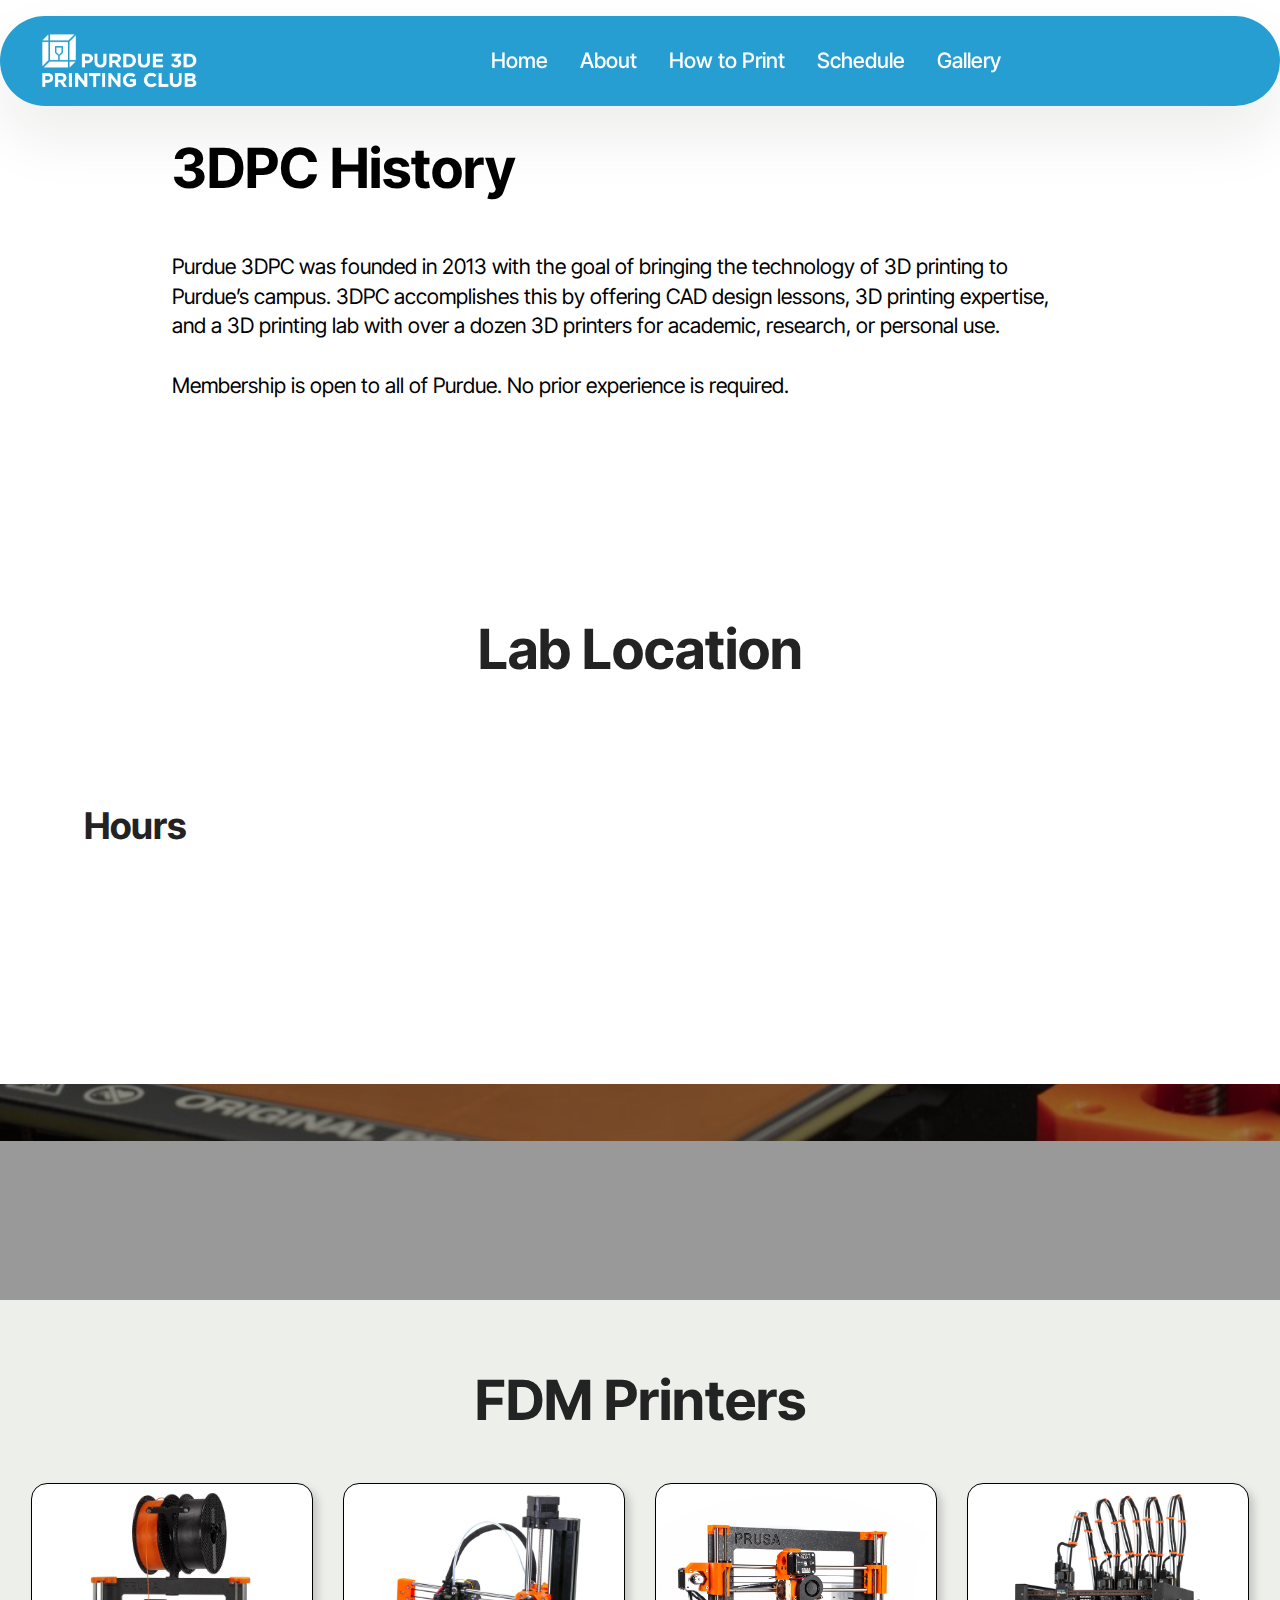
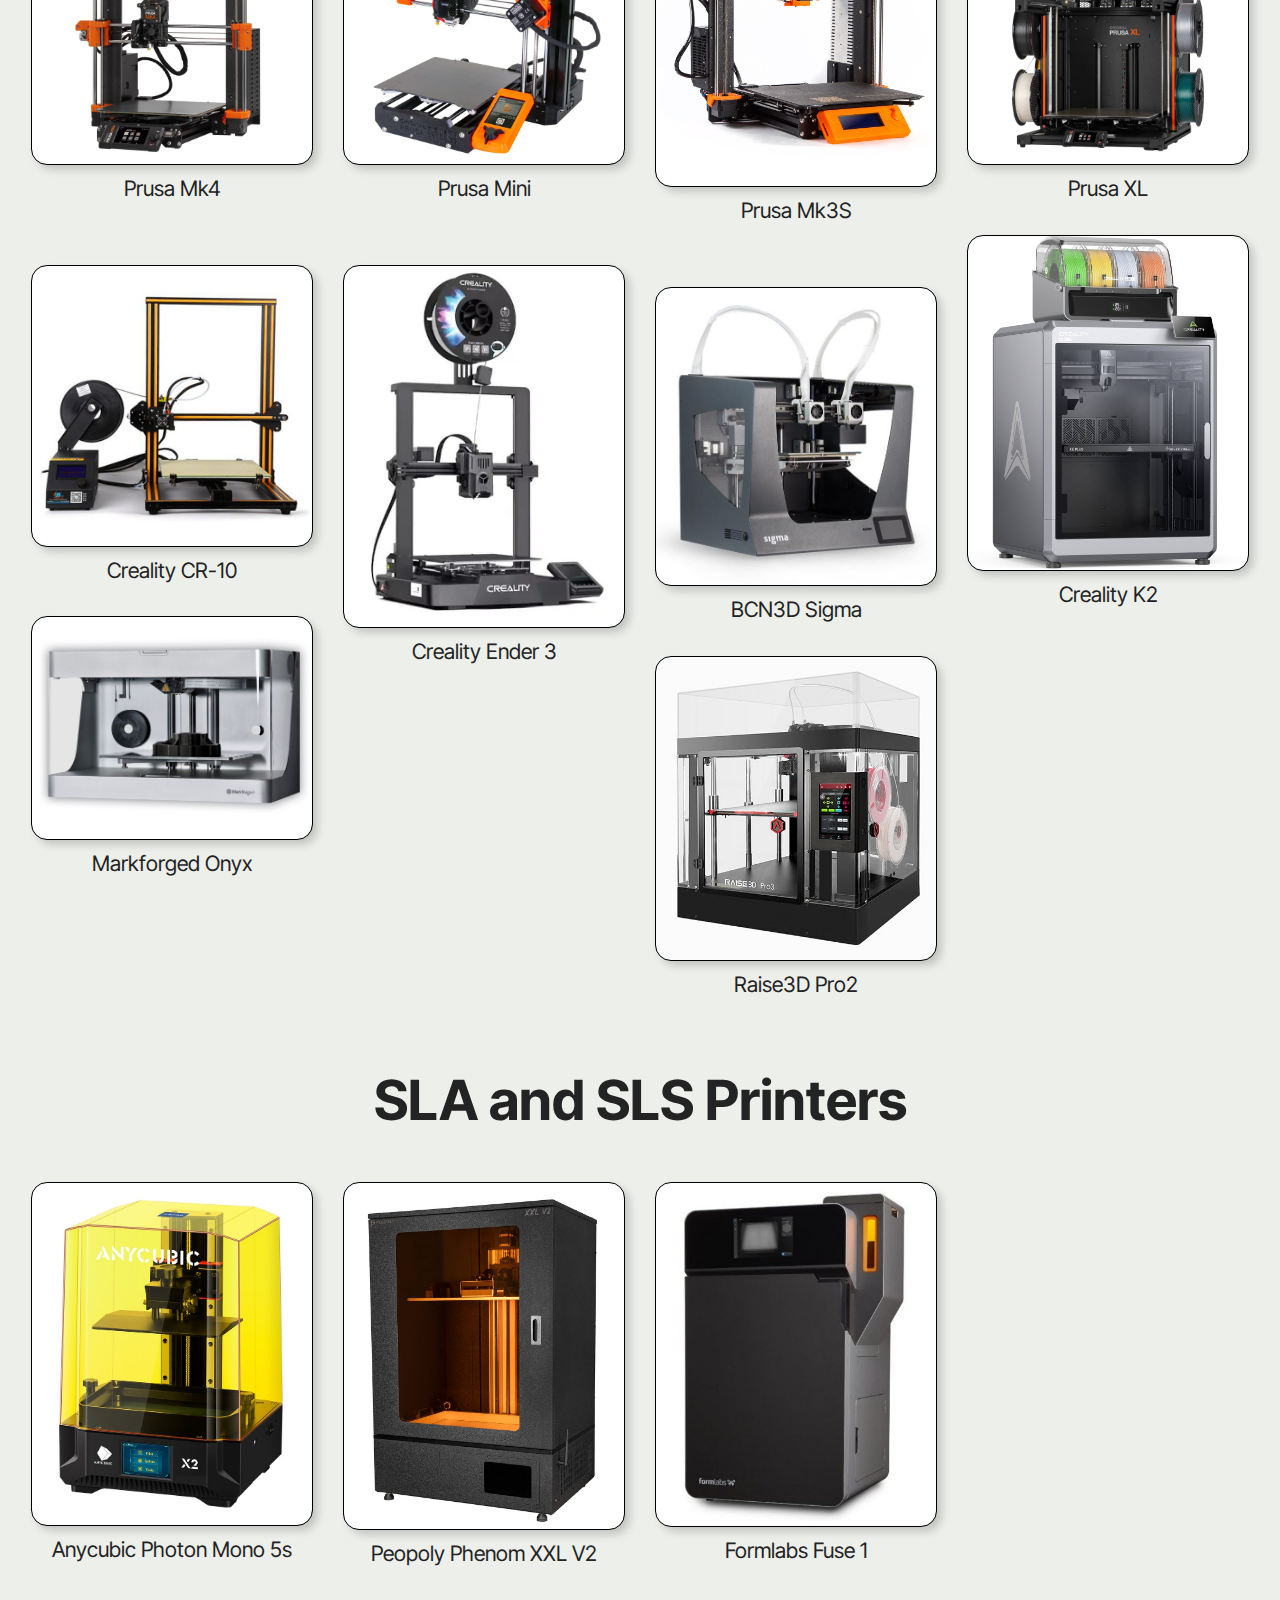
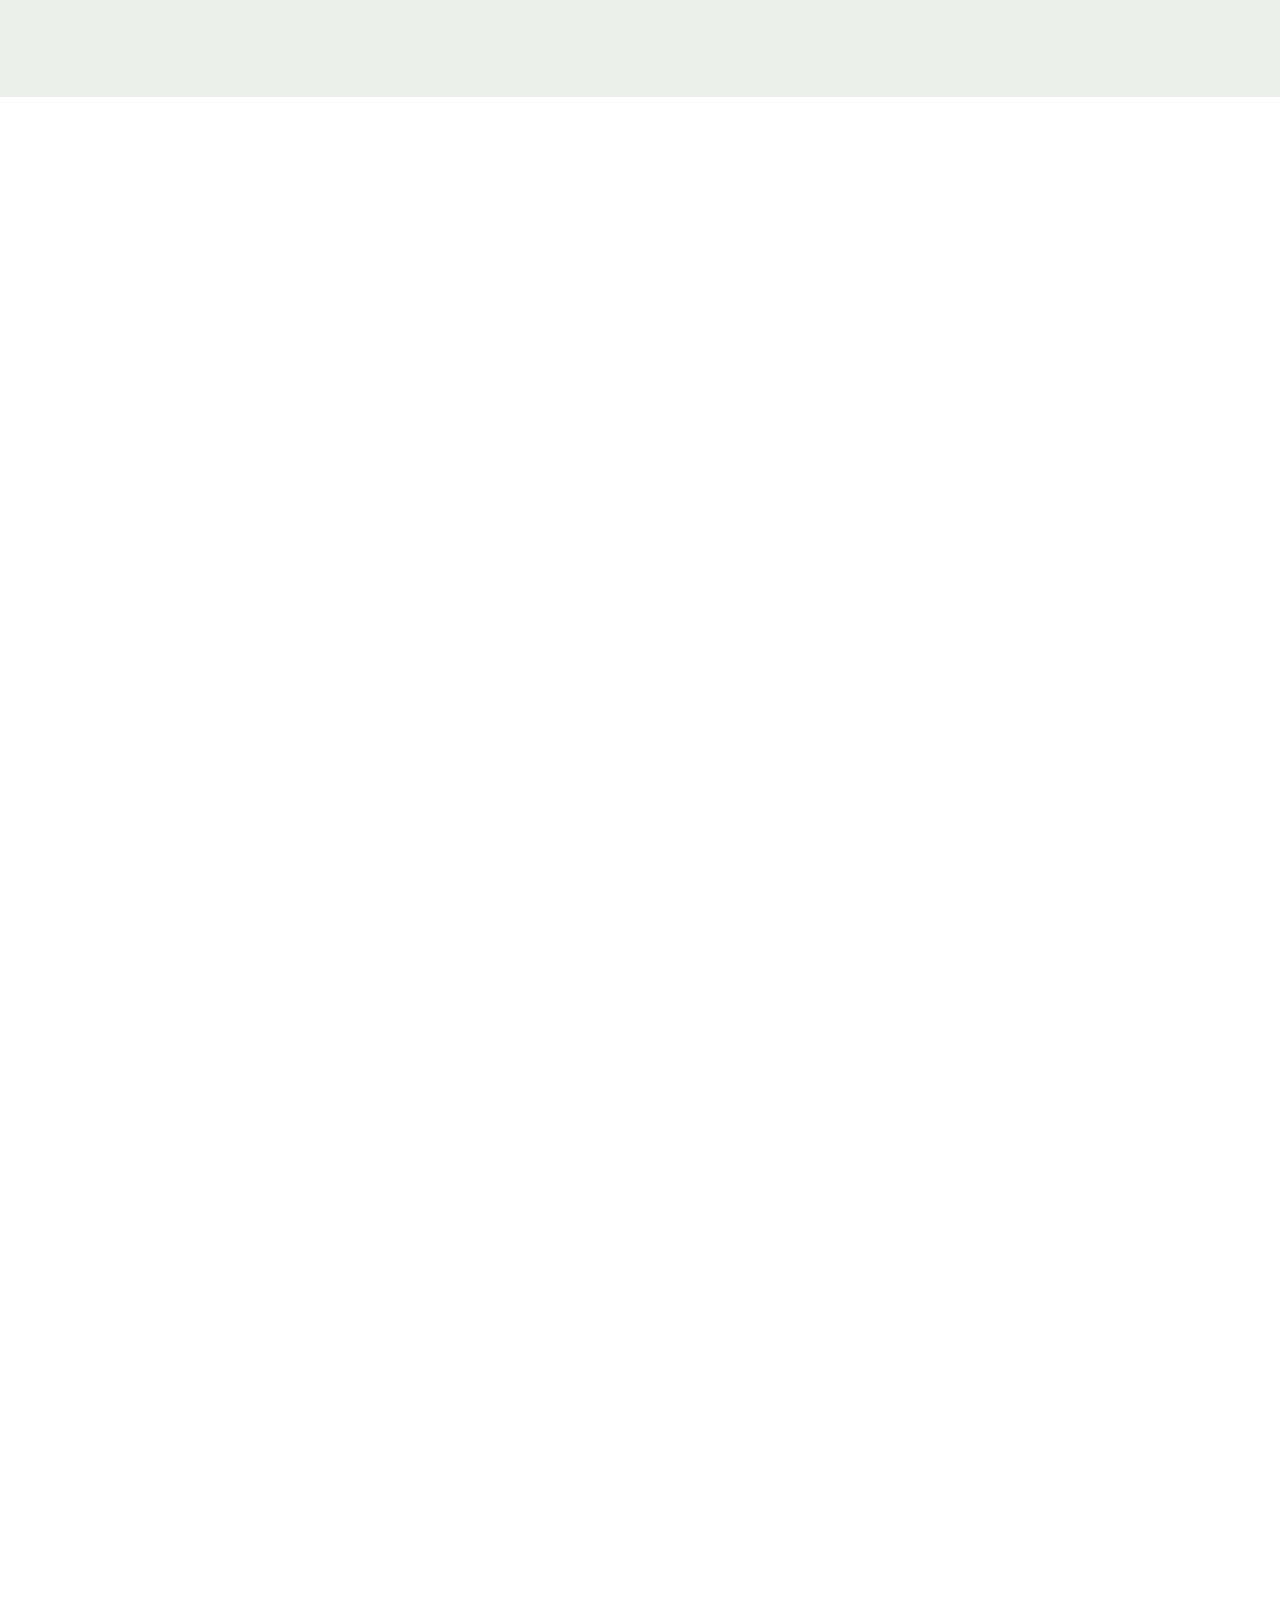
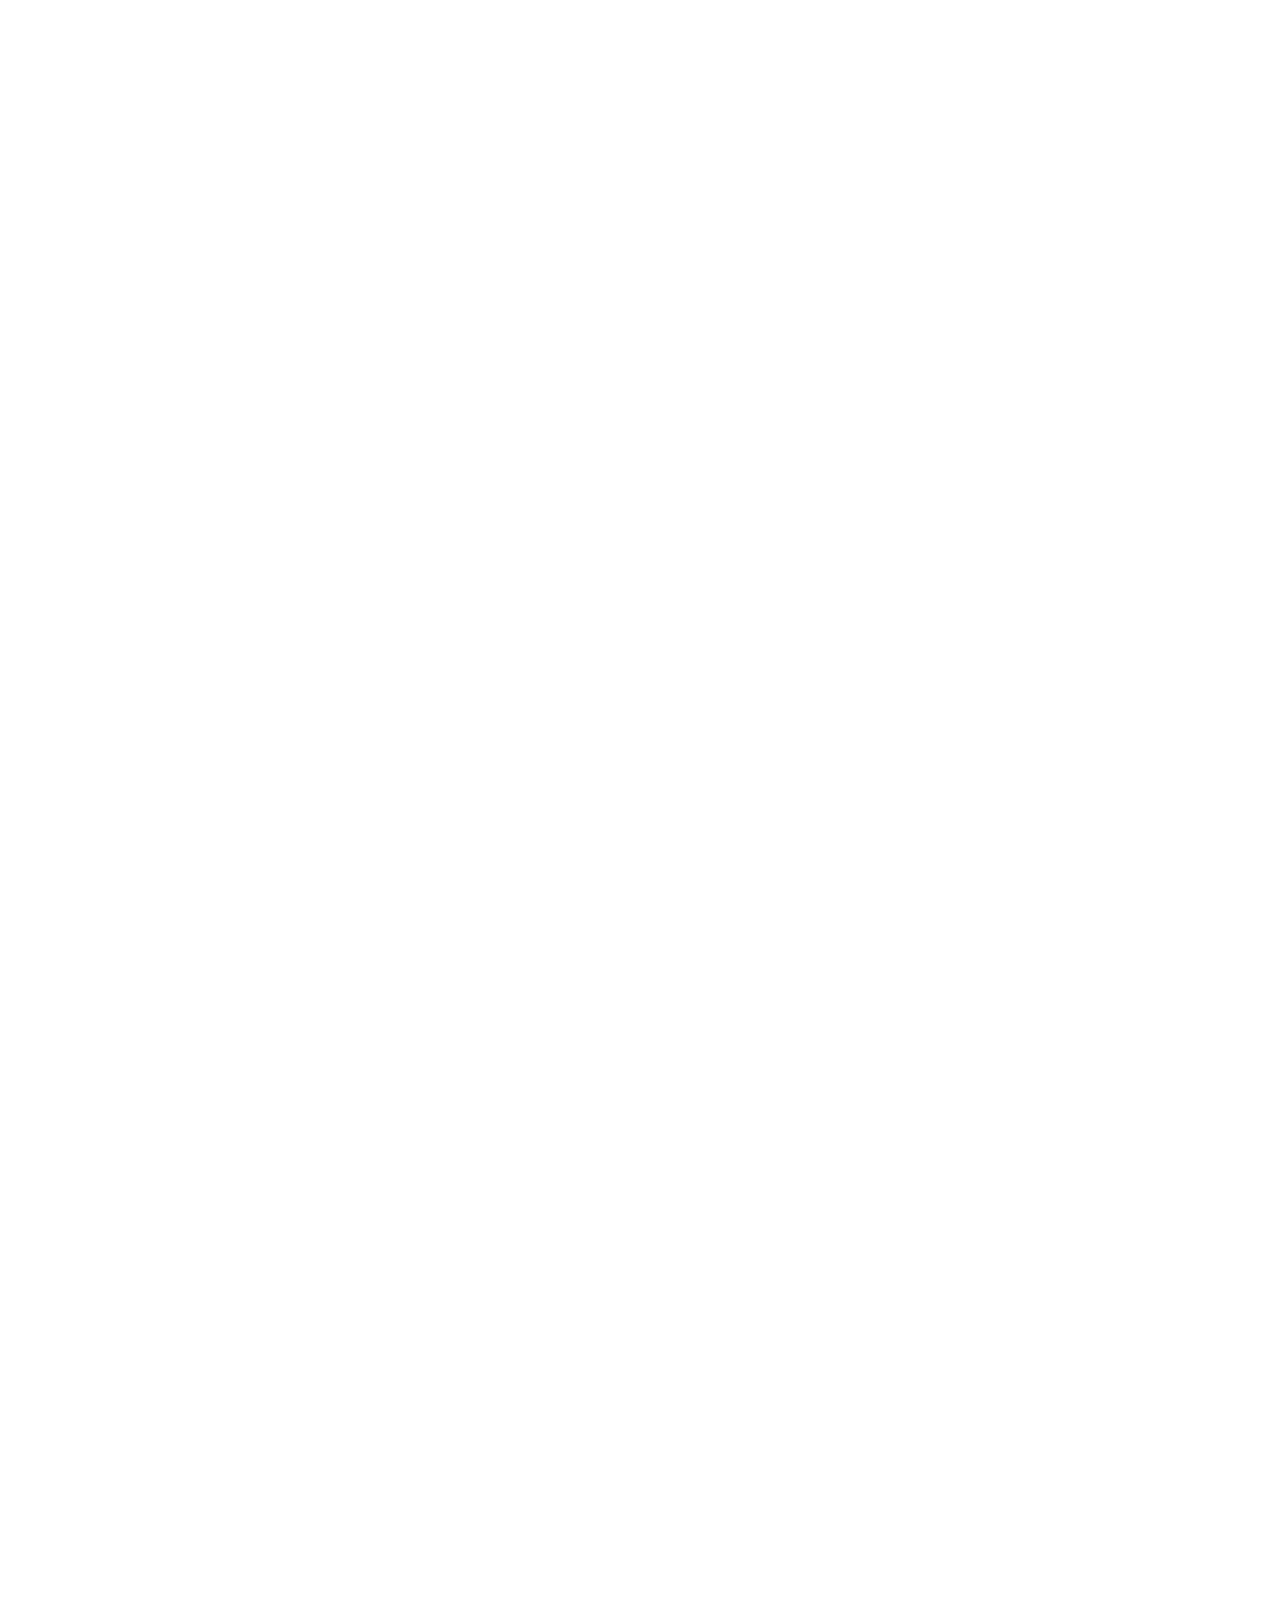
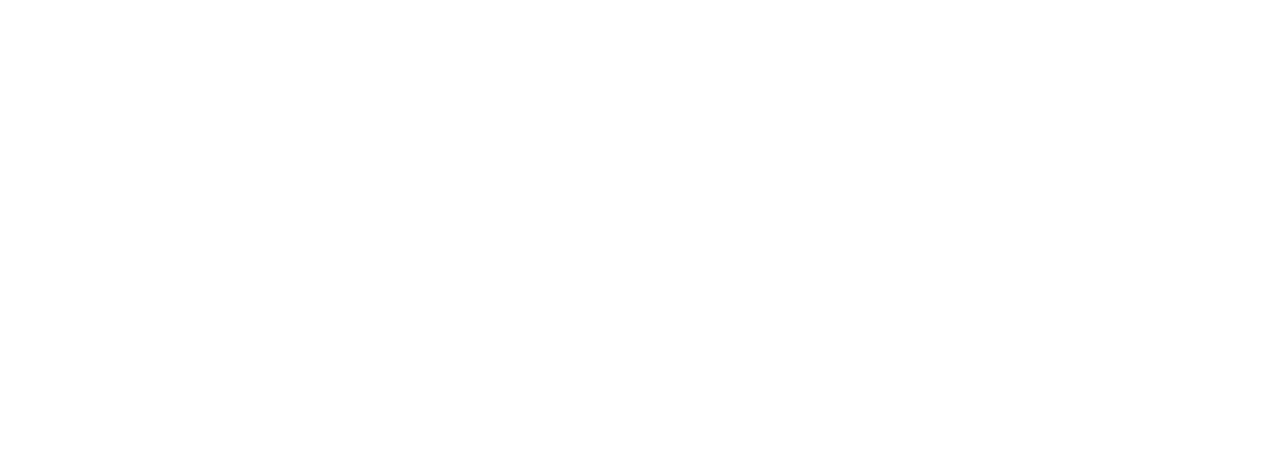
==== commit 64b784e7: "create github pages" ====
--- a/about.html
+++ b/about.html
@@ -15,13 +15,15 @@
   <link rel="stylesheet" href="assets/bootstrap/css/bootstrap.min.css">
   <link rel="stylesheet" href="assets/bootstrap/css/bootstrap-grid.min.css">
   <link rel="stylesheet" href="assets/bootstrap/css/bootstrap-reboot.min.css">
+  <link rel="stylesheet" href="assets/parallax/jarallax.css">
   <link rel="stylesheet" href="assets/animatecss/animate.css">
   <link rel="stylesheet" href="assets/dropdown/css/style.css">
   <link rel="stylesheet" href="assets/socicon/css/styles.css">
   <link rel="stylesheet" href="assets/theme/css/style.css">
+  <link rel="stylesheet" href="assets/gallery/style.css">
   <link rel="preload" href="https://fonts.googleapis.com/css?family=Inter+Tight:100,200,300,400,500,600,700,800,900,100i,200i,300i,400i,500i,600i,700i,800i,900i&display=swap" as="style" onload="this.onload=null;this.rel='stylesheet'">
   <noscript><link rel="stylesheet" href="https://fonts.googleapis.com/css?family=Inter+Tight:100,200,300,400,500,600,700,800,900,100i,200i,300i,400i,500i,600i,700i,800i,900i&display=swap"></noscript>
-  <link rel="preload" as="style" href="assets/mobirise/css/mbr-additional.css?v=bDTyiy"><link rel="stylesheet" href="assets/mobirise/css/mbr-additional.css?v=bDTyiy" type="text/css">
+  <link rel="preload" as="style" href="assets/mobirise/css/mbr-additional.css?v=7uEWu8"><link rel="stylesheet" href="assets/mobirise/css/mbr-additional.css?v=7uEWu8" type="text/css">
 
   
   
@@ -127,7 +129,299 @@
     </div>
 </section>
 
+<section data-bs-version="5.1" class="article11 cid-uHTEB9QjqU mbr-parallax-background" id="article11-2t">
+    
+
+    
+    <div class="mbr-overlay" style="opacity: 0.4; background-color: rgb(0, 0, 0);">
+    </div>
+    <div class="container">
+        <div class="row justify-content-center">
+            <div class="title col-md-12 col-lg-10">
+                <h3 class="mbr-section-title mbr-fonts-style align-center mt-0 mb-0 white-text display-2"><strong>About Our Printers</strong></h3>
+                
+                
+            </div>
+        </div>
+    </div>
+  <section id="printers"></section>
+
+</section>
+
+<section data-bs-version="5.1" class="gallery1 mbr-gallery cid-uHTIsFC3d8" id="gallery02-2v">   
+    
+    
+    
+    
+
+    <div class="container-fluid">
+        <div class="row justify-content-center">
+            <div class="col-12 content-head">
+                <div class="mbr-section-head mb-5">
+                    <h3 class="mbr-section-title mbr-fonts-style align-center m-0 display-2"><strong>FDM Printers</strong></h3>
+                    
+                </div>
+            </div>
+        </div>
+        <div class="row mbr-gallery mbr-masonry" data-masonry="{&quot;percentPosition&quot;: true }">
+            <div class="col-12 col-md-6 col-lg-3 item gallery-image active">
+                <div class="item-wrapper img-wrapper" data-toggle="modal" data-bs-toggle="modal" data-target="#uHVeEQ2ec5-modal" data-bs-target="#uHVeEQ2ec5-modal">
+                    <img class="w-100" src="assets/images/mk4.jpg" alt="Mobirise Website Builder" data-slide-to="0" data-bs-slide-to="0" data-target="#lb-uHVeEQ2ec5" data-bs-target="#lb-uHVeEQ2ec5">
+                    <div class="info-box">
+                      <h2 class="printer-title">Prusa MK4</h2>
+                      <hr>
+                      <div class="info-row"><span class="label">Quantity:</span> 8 printers</div>
+                      <div class="info-row"><span class="label">Build Volume:</span> 250 x 210 x 220 mm</div>
+                      <div class="info-row"><span class="label">Usage notes:</span> Open </div>
+                      <div class="info-row"><span class="label">Other notes:</span> High quality, easy to remove supports</div>
+                    </div>
+              </div>
+              <h6 class="mbr-item-subtitle mbr-fonts-style align-center mb-0 mt-1 display-7">Prusa Mk4<br><br></h6>
+              </div>
+              <div class="col-12 col-md-6 col-lg-3 item gallery-image">
+                <div class="item-wrapper img-wrapper" data-toggle="modal" data-bs-toggle="modal" data-target="#uHVeEQ2ec5-modal" data-bs-target="#uHVeEQ2ec5-modal">
+                    <img class="w-100" src="assets/images/mini.jpg" alt="Mobirise Website Builder" data-slide-to="1" data-bs-slide-to="1" data-target="#lb-uHVeEQ2ec5" data-bs-target="#lb-uHVeEQ2ec5">
+                    <div class="info-box">
+                      <h2 class="printer-title">Prusa Mini</h2>
+                      <hr>
+                      <div class="info-row"><span class="label">Quantity:</span> 5 printers</div>
+                      <div class="info-row"><span class="label">Build Volume:</span> 180 x 180 x 180 mm</div>
+                      <div class="info-row"><span class="label">Usage notes:</span> Open </div>
+                      <div class="info-row"><span class="label">Other notes:</span> None</div>
+                    </div>
+                </div>
+                <h6 class="mbr-item-subtitle mbr-fonts-style align-center mb-0 mt-1 display-7">Prusa Mini<br><br></h6>
+              </div>
+              <div class="col-12 col-md-6 col-lg-3 item gallery-image">
+                <div class="item-wrapper img-wrapper" data-toggle="modal" data-bs-toggle="modal" data-target="#uHVeEQ2ec5-modal" data-bs-target="#uHVeEQ2ec5-modal">
+                    <img class="w-100" src="assets/images/mk3-2.jpg" alt="Mobirise Website Builder" data-slide-to="2" data-bs-slide-to="2" data-target="#lb-uHVeEQ2ec5" data-bs-target="#lb-uHVeEQ2ec5">
+                    <div class="info-box">
+                    <h2 class="printer-title">Prusa Mk3S</h2>
+                      <hr>
+                      <div class="info-row"><span class="label">Quantity:</span> 1 printer</div>
+                      <div class="info-row"><span class="label">Build Volume:</span> 250 x 210 x 210 mm</div>
+                      <div class="info-row"><span class="label">Usage notes:</span> Open </div>
+                      <div class="info-row"><span class="label">Other notes:</span> Older but still good quality, uses an SD card
+                      </div>
+                    </div>
+                </div>
+                <h6 class="mbr-item-subtitle mbr-fonts-style align-center mb-0 mt-1 display-7">Prusa Mk3S<br><br></h6>
+              </div>
+              <div class="col-12 col-md-6 col-lg-3 item gallery-image">
+                <div class="item-wrapper img-wrapper" data-toggle="modal" data-bs-toggle="modal" data-target="#uHVeEQ2ec5-modal" data-bs-target="#uHVeEQ2ec5-modal">
+                    <img class="w-100" src="assets/images/xl.jpg" alt="Mobirise Website Builder" data-slide-to="3" data-bs-slide-to="3" data-target="#lb-uHVeEQ2ec5" data-bs-target="#lb-uHVeEQ2ec5">
+                    <div class="info-box">
+                    <h2 class="printer-title">Prusa XL</h2>
+                      <hr>
+                      <div class="info-row"><span class="label">Quantity:</span> 1 printer</div>
+                      <div class="info-row"><span class="label">Build Volume:</span> 360 x 360 x 360 mm</div>
+                      <div class="info-row"><span class="label">Usage notes:</span> Message multicolor channel </div>
+                      <div class="info-row"><span class="label">Other notes:</span> Toolhead changer and 5 nozzles enables easy multi-color prints</div>
+                    </div>
+                </div>
+                <h6 class="mbr-item-subtitle mbr-fonts-style align-center mb-0 mt-1 display-7">Prusa XL<br></h6>
+              </div>
+              <div class="col-12 col-md-6 col-lg-3 item gallery-image">
+                <div class="item-wrapper img-wrapper" data-toggle="modal" data-bs-toggle="modal" data-target="#uHVeEQ2ec5-modal" data-bs-target="#uHVeEQ2ec5-modal">
+                    <img class="w-100" src="assets/images/k2.jpg" alt="Mobirise Website Builder" data-slide-to="4" data-bs-slide-to="4" data-target="#lb-uHVeEQ2ec5" data-bs-target="#lb-uHVeEQ2ec5">
+                    <div class="info-box">
+                      <h2 class="printer-title">Creality K2</h2>
+                      <hr>
+                      <div class="info-row"><span class="label">Quantity:</span> 1 printer</div>
+                      <div class="info-row"><span class="label">Build Volume:</span> 250 x 210 x 210 mm</div>
+                      <div class="info-row"><span class="label">Usage notes:</span> Message multicolor channel </div>
+                      <div class="info-row"><span class="label">Other notes:</span> AMS for multicolor prints</div>
+                    </div>
+                </div>
+                <h6 class="mbr-item-subtitle mbr-fonts-style align-center mb-0 mt-1 display-7">Creality K2<br><br></h6>
+              </div>
+              <div class="col-12 col-md-6 col-lg-3 item gallery-image">
+                <div class="item-wrapper img-wrapper" data-toggle="modal" data-bs-toggle="modal" data-target="#uHVeEQ2ec5-modal" data-bs-target="#uHVeEQ2ec5-modal">
+                    <img class="w-100" src="assets/images/cr10.jpeg" alt="Mobirise Website Builder" data-slide-to="5" data-bs-slide-to="5" data-target="#lb-uHVeEQ2ec5" data-bs-target="#lb-uHVeEQ2ec5">
+                     <div class="info-box">
+                      <h2 class="printer-title">Creality CR-10</h2>
+                      <hr>
+                      <div class="info-row"><span class="label">Quantity:</span> 1 printer</div>
+                      <div class="info-row"><span class="label">Build Volume:</span> 300 x 300 x 400 mm</div>
+                      <div class="info-row"><span class="label">Usage notes:</span> Restricted </div>
+                      <div class="info-row"><span class="label">Other notes:</span> Still under testing after being fixed </div>
+                    </div>
+                </div>
+                <h6 class="mbr-item-subtitle mbr-fonts-style align-center mb-0 mt-1 display-7">Creality CR-10</h6>
+              </div>
+              <div class="col-12 col-md-6 col-lg-3 item gallery-image">
+                <div class="item-wrapper img-wrapper" data-toggle="modal" data-bs-toggle="modal" data-target="#uHVeEQ2ec5-modal" data-bs-target="#uHVeEQ2ec5-modal">
+                    <img class="w-100" src="assets/images/ender3-1.jpg" alt="Mobirise Website Builder" data-slide-to="6" data-bs-slide-to="6" data-target="#lb-uHVeEQ2ec5" data-bs-target="#lb-uHVeEQ2ec5">
+                   <div class="info-box">
+                      <h2 class="printer-title">Creality Ender 3</h2>
+                      <hr>
+                      <div class="info-row"><span class="label">Quantity:</span> 4 printers</div>
+                      <div class="info-row"><span class="label">Build Volume:</span> 220 x 220 x 250 mm</div>
+                      <div class="info-row"><span class="label">Usage notes:</span> Message TPU or PETG channels </div>
+                      <div class="info-row"><span class="label">Other notes:</span> Operational but used for specialty filament </div>
+                    </div>
+                </div>
+                <h6 class="mbr-item-subtitle mbr-fonts-style align-center mb-0 mt-1 display-7">Creality Ender 3</h6>
+              </div>
+              <div class="col-12 col-md-6 col-lg-3 item gallery-image">
+                <div class="item-wrapper img-wrapper" data-toggle="modal" data-bs-toggle="modal" data-target="#uHVeEQ2ec5-modal" data-bs-target="#uHVeEQ2ec5-modal">
+                    <img class="w-100" src="assets/images/sigma.jpg" alt="Mobirise Website Builder" data-slide-to="7" data-bs-slide-to="7" data-target="#lb-uHVeEQ2ec5" data-bs-target="#lb-uHVeEQ2ec5">
+                    <div class="info-box">
+                      <h2 class="printer-title">BCN3D Sigma</h2>
+                      <hr>
+                      <div class="info-row"><span class="label">Quantity:</span> 1 printer</div>
+                      <div class="info-row"><span class="label">Build Volume:</span> 420 x 300 x 200 mm</div>
+                      <div class="info-row"><span class="label">Usage notes:</span> Restricted -- Message an officer </div>
+                      <div class="info-row"><span class="label">Other notes:</span> Uses 2.85mm filament instead of 1.75mm</div>
+                    </div>
+                </div>
+                <h6 class="mbr-item-subtitle mbr-fonts-style align-center mb-0 mt-1 display-7">BCN3D Sigma</h6>
+              </div>
+              <div class="col-12 col-md-6 col-lg-3 item gallery-image">
+                <div class="item-wrapper img-wrapper" data-toggle="modal" data-bs-toggle="modal" data-target="#uHVeEQ2ec5-modal" data-bs-target="#uHVeEQ2ec5-modal">
+                    <img class="w-100" src="assets/images/onyx-1.jpg" alt="Mobirise Website Builder" data-slide-to="8" data-bs-slide-to="8" data-target="#lb-uHVeEQ2ec5" data-bs-target="#lb-uHVeEQ2ec5">
+                    <div class="info-box">
+                      <h2 class="printer-title">Markforged Onyx</h2>
+                      <hr>
+                      <div class="info-row"><span class="label">Quantity:</span> 1 printer</div>
+                      <div class="info-row"><span class="label">Build Volume:</span> 320 x 132 x 154 mm</div>
+                      <div class="info-row"><span class="label">Usage notes:</span> Restricted -- Message an officer </div>
+                      <div class="info-row"><span class="label">Other notes:</span> Can print with onyx carbon fiber filament</div>
+                    </div>
+                </div>
+                <h6 class="mbr-item-subtitle mbr-fonts-style align-center mb-0 mt-1 display-7">Markforged Onyx</h6>
+              </div>
+              <div class="col-12 col-md-6 col-lg-3 item gallery-image">
+                <div class="item-wrapper img-wrapper" data-toggle="modal" data-bs-toggle="modal" data-target="#uHVeEQ2ec5-modal" data-bs-target="#uHVeEQ2ec5-modal">
+                    <img class="w-100" src="assets/images/raise3d.jpg" alt="Mobirise Website Builder" data-slide-to="9" data-bs-slide-to="9" data-target="#lb-uHVeEQ2ec5" data-bs-target="#lb-uHVeEQ2ec5">
+                          <div class="info-box">
+                      <h2 class="printer-title">Raise3D Pro2</h2>
+                      <hr>
+                      <div class="info-row"><span class="label">Quantity:</span> 1 printer</div>
+                      <div class="info-row"><span class="label">Build Volume:</span> 280 x 305 x 300 mm</div>
+                      <div class="info-row"><span class="label">Usage notes:</span> Message multicolor channel </div>
+                      <div class="info-row"><span class="label">Other notes:</span> Dual extrusion for multicolor prints, single extrusion print size is 305 x 305 x 300 mm</div>
+                    </div>
+                </div>
+                <h6 class="mbr-item-subtitle mbr-fonts-style align-center mb-0 mt-1 display-7">Raise3D Pro2</h6>
+              </div>
+            
+            
+            
+            
+            
+        </div>
+    </div>
+
+
+    <!-- SLS and SLA printers -->
+    <div class="container-fluid">
+        <div class="row justify-content-center">
+            <div class="col-12 content-head">
+                <div class="mbr-section-head mb-5">
+                    <h3 class="mbr-section-title mbr-fonts-style align-center mt-4 display-2"><strong>SLA and SLS Printers</strong></h3>
+                    
+                </div>
+            </div>
+        </div>
+        <div class="row mbr-gallery mbr-masonry" data-masonry="{&quot;percentPosition&quot;: true }">
+            <div class="col-12 col-md-6 col-lg-3 item gallery-image">
+                <div class="item-wrapper img-wrapper" data-toggle="modal" data-bs-toggle="modal" data-target="#uHVeEQ2ec5-modal" data-bs-target="#uHVeEQ2ec5-modal">
+                    <img class="w-100" src="assets/images/photon.jpg" alt="Mobirise Website Builder" data-slide-to="0" data-bs-slide-to="0" data-target="#lb-uHVeEQ2ec5" data-bs-target="#lb-uHVeEQ2ec5">
+                    <div class="info-box">
+                      <h2 class="printer-title">Anycubic Photon Mono 5s</h2>
+                      <hr>
+                      <div class="info-row"><span class="label">Quantity:</span> 1 printer</div>
+                      <div class="info-row"><span class="label">Build Volume:</span> 218 x 123 x 200 mm</div>
+                      <div class="info-row"><span class="label">Usage notes:</span> Message SLA channel </div>
+                      <div class="info-row"><span class="label">Other notes:</span> SLA </div>
+                    </div>
+                </div>
+                <h6 class="mbr-item-subtitle mbr-fonts-style align-center mb-0 mt-1 display-7">Anycubic Photon Mono 5s</h6>
+          </div>
+
+          <div class="col-12 col-md-6 col-lg-3 item gallery-image">
+                <div class="item-wrapper img-wrapper" data-toggle="modal" data-bs-toggle="modal" data-target="#uHVeEQ2ec5-modal" data-bs-target="#uHVeEQ2ec5-modal">
+                    <img class="w-100" src="assets/images/peopoly.jpg" alt="Mobirise Website Builder" data-slide-to="1" data-bs-slide-to="1" data-target="#lb-uHVeEQ2ec5" data-bs-target="#lb-uHVeEQ2ec5">
+                     <div class="info-box">
+                      <h2 class="printer-title">Peopoly Phenom XXL V2</h2>
+                      <hr>
+                      <div class="info-row"><span class="label">Quantity:</span> 1 printer</div>
+                      <div class="info-row"><span class="label">Build Volume:</span> 527 x 296 x 550 mm</div>
+                      <div class="info-row"><span class="label">Usage notes:</span> Message SLA channel </div>
+                      <div class="info-row"><span class="label">Other notes:</span> None </div>
+                    </div>
+                </div>
+                <h6 class="mbr-item-subtitle mbr-fonts-style align-center mb-0 mt-1 display-7">Peopoly Phenom XXL V2</h6>
+          </div>
+
+          <div class="col-12 col-md-6 col-lg-3 item gallery-image">
+                <div class="item-wrapper img-wrapper" data-toggle="modal" data-bs-toggle="modal" data-target="#uHVeEQ2ec5-modal" data-bs-target="#uHVeEQ2ec5-modal">
+                    <img class="w-100" src="assets/images/fuse.jpg" alt="Mobirise Website Builder" data-slide-to="2" data-bs-slide-to="2" data-target="#lb-uHVeEQ2ec5" data-bs-target="#lb-uHVeEQ2ec5">
+                     <div class="info-box">
+                      <h2 class="printer-title">Formlabs Fuse 1</h2>
+                      <hr>
+                      <div class="info-row"><span class="label">Quantity:</span> 1 printer</div>
+                      <div class="info-row"><span class="label">Build Volume:</span> 165 x 165 x 300 mm</div>
+                      <div class="info-row"><span class="label">Usage notes:</span> Message SLS channel </div>
+                      <div class="info-row"><span class="label">Other notes:</span> Expensive -- may have to wait a while for one large batch print </div>
+                    </div>
+                </div>
+                <h6 class="mbr-item-subtitle mbr-fonts-style align-center mb-0 mt-1 display-7">Formlabs Fuse 1</h6>
+          </div>
+
+        </div>
+      </div>
+
+  
+<script type="module">
+  document.querySelectorAll('.img-wrapper').forEach(container => {
+  console.log('container: ', container)
+  const img = container.querySelector('img');
+  const infoBox = container.querySelector('.info-box');
+
+  img.addEventListener('mouseenter', () => {
+    const rect = container.getBoundingClientRect();
+    const viewportWidth = window.innerWidth;
+
+    // Determine if there's more room on the right or left
+    const spaceRight = viewportWidth - rect.right;
+    const spaceLeft = rect.left;
+
+  if (spaceRight > 300) {
+      infoBox.style.left = '101%';
+      infoBox.style.right = 'auto';
+
+    } else if (spaceLeft > 300) {
+      infoBox.style.left = 'auto';
+      infoBox.style.right = '101%';
+      infoBox.style.transformOrigin = 'right center';
+    } else {
+      // not enough space on either side, put on top of the image
+      infoBox.style.left = 'auto';
+      infoBox.style.right = 'auto';
+
+    }
+
+    infoBox.style.pointerEvents = 'auto';
+    infoBox.style.opacity = '1';
+    infoBox.style.transform = 'scaleX(1)';
+  });
+
+  img.addEventListener('mouseleave', () => {
+    infoBox.style.opacity = '0';
+    infoBox.style.transform = 'scaleX(0)';
+    infoBox.style.pointerEvents = 'none';
+  });
+}); 
+    </script>
+
+
+</section>
+
 <section data-bs-version="5.1" class="image01 cid-uF5gNfuLad" id="image01-2r">
+  <section id="officers"></section>
+
   
 
   
@@ -345,7 +639,7 @@
             </div>
         </div>
     </div>
-</section><section><a href="https://mobiri.se"></a><a href="https://mobiri.se"></a></section><script src="assets/bootstrap/js/bootstrap.bundle.min.js"></script>  <script src="assets/smoothscroll/smooth-scroll.js"></script>  <script src="assets/ytplayer/index.js"></script>  <script src="assets/dropdown/js/navbar-dropdown.js"></script>  <script src="assets/theme/js/script.js"></script>  
+</section><section><a href="https://mobiri.se"></a><a href="https://mobiri.se"></a></section><script src="assets/bootstrap/js/bootstrap.bundle.min.js"></script>  <script src="assets/parallax/jarallax.js"></script>  <script src="assets/smoothscroll/smooth-scroll.js"></script>  <script src="assets/ytplayer/index.js"></script>  <script src="assets/dropdown/js/navbar-dropdown.js"></script>  <script src="assets/masonry/masonry.pkgd.min.js"></script>  <script src="assets/imagesloaded/imagesloaded.pkgd.min.js"></script>  <script src="assets/theme/js/script.js"></script>  <script src="assets/gallery/player.min.js"></script>  <script src="assets/gallery/script.js"></script>  
   
   
   <input name="animation" type="hidden">
--- a/assets/parallax/jarallax.css
+++ b/assets/parallax/jarallax.css
@@ -0,0 +1,15 @@
+.jarallax {
+    position: relative;
+    z-index: 0;
+}
+.jarallax > .jarallax-img {
+    position: absolute;
+    object-fit: cover;
+    /* support for plugin https://github.com/bfred-it/object-fit-images */
+    font-family: 'object-fit: cover;';
+    top: 0;
+    left: 0;
+    width: 100%;
+    height: 100%;
+    z-index: -1;
+}--- a/assets/gallery/style.css
+++ b/assets/gallery/style.css
@@ -0,0 +1,440 @@
+/*-------
+
+   Gallery
+
+-------*/
+.mbr-gallery .mbr-gallery-item {
+  position: relative;
+  display: inline-block;
+  width: 25%;
+  cursor: pointer; }
+
+@media (max-width: 768px) {
+  .mbr-gallery .mbr-gallery-item {
+    width: 50%; } }
+@media (max-width: 400px) {
+  .mbr-gallery .mbr-gallery-item {
+    width: 100%; } }
+.mbr-gallery .icon-focus,
+.mbr-gallery .icon-video {
+  position: absolute;
+  top: calc(50% - 32px);
+  left: calc(50% - 24px);
+  font-family: 'Moririse2' !important;
+  font-size: 3rem !important;
+  color: #fff;
+  opacity: 0;
+  transition: .2s opacity ease-in-out;
+  z-index: 5; }
+
+.mbr-gallery .icon-focus::before {
+  content: '\e970'; }
+
+.mbr-gallery .icon-video::before {
+  content: '\e95f'; }
+
+.mbr-gallery .mbr-gallery-item > div:hover .icon-focus,
+.mbr-gallery .mbr-gallery-item > div:hover .icon-video {
+  opacity: 1; }
+
+.mbr-gallery .mbr-gallery-item img {
+  width: 100%;
+  opacity: 1;
+  -webkit-transition: .2s opacity ease-in-out;
+  transition: .2s opacity ease-in-out; }
+
+.mbr-gallery .mbr-gallery-item > div:hover img {
+  opacity: 1; }
+
+.mbr-gallery .mbr-gallery-item > div {
+  background: #fff;
+  display: block;
+  outline: none;
+  position: relative; }
+
+.mbr-gallery .mbr-gallery-item .icon {
+  -webkit-transform: translateX(-50%) translateY(-50%);
+  -webkit-transition: .2s opacity ease-in-out;
+  color: #000;
+  font-size: 30px;
+  height: 69px;
+  left: 50%;
+  opacity: 0;
+  position: absolute;
+  top: 50%;
+  transform: translateX(-50%) translateY(-50%);
+  transition: .2s opacity ease-in-out;
+  width: 69px; }
+
+.mbr-gallery .mbr-gallery-item .icon::after,
+.mbr-gallery .mbr-gallery-item .icon::before {
+  content: '';
+  display: block;
+  position: absolute;
+  height: 69px;
+  width: 1px;
+  margin-left: 34.5px;
+  background-color: #fff; }
+
+.mbr-gallery .mbr-gallery-item .icon::after {
+  width: 69px;
+  height: 1px;
+  margin-left: 0;
+  margin-top: 34.5px; }
+
+.mbr-gallery .mbr-gallery-item > div:hover .icon {
+  opacity: 1; }
+
+.mbr-gallery .mbr-gallery-item > div:hover::before {
+  opacity: .9; }
+
+.mbr-gallery .mbr-gallery-item > div:hover .mbr-gallery-title {
+  background: transparent !important; }
+
+/* remove spacing */
+.mbr-gallery .mbr-gallery-row.no-gutter {
+  margin: 0; }
+
+.mbr-gallery .mbr-gallery-row.no-gutter .mbr-gallery-item {
+  padding: 0; }
+
+/* container */
+.mbr-gallery .container.mbr-gallery-layout-default {
+  padding: 93px 0; }
+
+/* fix horizontal scrollbar */
+.mbr-gallery .mbr-gallery-layout-article,
+.mbr-gallery .mbr-gallery-layout-default {
+  overflow: hidden; }
+
+/* lightbox */
+.mbr-gallery .modal {
+  position: fixed;
+  overflow: hidden;
+  padding-right: 0 !important; }
+
+.mbr-gallery .modal-content {
+  border-radius: 0;
+  border: none;
+  background: transparent; }
+
+.mbr-gallery .modal-body {
+  padding: 0; }
+
+.mbr-gallery .modal-body img {
+  width: 100%; }
+
+.mbr-gallery .modal .close {
+  position: fixed;
+  background: #1b1b1b;
+  opacity: .5;
+  font-size: 35px;
+  font-weight: 300;
+  width: 70px;
+  height: 70px;
+  border-radius: 50%;
+  color: #fff;
+  top: 2.5rem;
+  right: 2.5rem;
+  line-height: 70px;
+  border: none;
+  text-align: center;
+  text-shadow: none;
+  z-index: 5;
+  -webkit-transition: opacity .3s ease;
+  -moz-transition: opacity .3s ease;
+  -o-transition: opacity .3s ease;
+  transition: opacity .3s ease;
+  font-family: 'Moririse2'; }
+  .mbr-gallery .modal .close::before {
+    content: '\e91a'; }
+
+.mbr-gallery .modal .close:hover {
+  opacity: 1;
+  background: #000;
+  color: #fff; }
+
+.mbr-gallery .modal-dialog {
+  max-width: 100% !important; }
+
+.mbr-gallery .modal.in .modal-dialog {
+  margin: 0 auto; }
+
+/* modal back color opacity */
+.modal-backdrop.in {
+  opacity: .8;
+  filter: alpha(opacity=80); }
+
+@media (max-width: 768px) {
+  .mbr-gallery .carousel-control,
+  .mbr-gallery .carousel-indicators,
+  .mbr-gallery .modal .close {
+    position: fixed; } }
+/* fix fade in effect */
+.mbr-gallery .modal.fade .modal-dialog {
+  -webkit-transition: margin-top .3s ease-out;
+  -moz-transition: margin-top .3s ease-out;
+  -o-transition: margin-top .3s ease-out;
+  transition: margin-top .3s ease-out; }
+
+.mbr-gallery .modal.fade .modal-dialog,
+.mbr-gallery .modal.in .modal-dialog {
+  -webkit-transform: none;
+  -ms-transform: none;
+  -o-transform: none;
+  transform: none; }
+
+/*-------
+
+   Slider
+
+-------*/
+.mbr-slider .carousel-inner > .active,
+.mbr-slider .carousel-inner > .next,
+.mbr-slider .carousel-inner > .prev {
+  display: table; }
+
+.mbr-slider .carousel-control {
+  position: absolute;
+  width: 70px;
+  height: 70px;
+  top: 50%;
+  margin-top: -35px;
+  line-height: 70px;
+  border-radius: 50%;
+  font-size: 35px;
+  border: 0;
+  opacity: .5;
+  text-shadow: none;
+  z-index: 5;
+  color: #fff;
+  -webkit-transition: all .2s ease-in-out 0s;
+  -o-transition: all .2s ease-in-out 0s;
+  transition: all .2s ease-in-out 0s; }
+
+.mbr-gallery .mbr-slider .carousel-control {
+  position: fixed; }
+
+@media (max-width: 991px) {
+  .mbr-gallery .mbr-slider .carousel-control {
+    bottom: 2.5rem;
+    margin-top: 0;
+    top: auto;
+    z-index: 17; } }
+.mbr-gallery .mbr-slider .carousel-inner > .active {
+  display: block; }
+
+.mbr-slider .carousel-control.left {
+  left: 0;
+  margin-left: 2.5rem; }
+
+.mbr-slider .carousel-control.right {
+  right: 0;
+  margin-right: 2.5rem; }
+
+.mbr-slider .carousel-control .icon-next,
+.mbr-slider .carousel-control .icon-prev {
+  margin-top: -18px;
+  font-size: 40px;
+  line-height: 27px; }
+
+.mbr-slider .carousel-control:hover {
+  background: #1b1b1b;
+  color: #fff;
+  opacity: 1; }
+
+.mbr-slider .carousel-indicators {
+  position: absolute;
+  bottom: 0;
+  margin-bottom: 1.5rem !important; }
+
+@media (max-width: 543px) {
+  .mbr-slider .carousel-indicators {
+    display: none; } }
+.carousel-indicators .active,
+.carousel-indicators li {
+  width: 15px;
+  height: 15px;
+  margin: 3px;
+  background: #1b1b1b;
+  opacity: .5; }
+
+.carousel-indicators .active {
+  background: #fff; }
+
+.carousel-indicators li {
+  max-width: 15px;
+  max-height: 15px;
+  border-radius: 50%; }
+
+.container .carousel-indicators {
+  margin-bottom: 3px; }
+
+.mbr-gallery .mbr-slider .carousel-indicators {
+  position: fixed;
+  margin-bottom: 2.5rem !important; }
+
+@media (max-width: 991px) {
+  .mbr-gallery .mbr-slider .carousel-indicators {
+    margin-bottom: 3.625rem !important;
+    padding-left: 2.5rem;
+    padding-right: 2.5rem; } }
+.mbr-slider .carousel-indicators .active,
+.mbr-slider .carousel-indicators li {
+  width: 7px;
+  height: 7px;
+  margin: 3px;
+  background: #1b1b1b;
+  border: 4px solid #1b1b1b;
+  opacity: .5; }
+
+.mbr-slider .carousel-indicators .active {
+  background: #fff; }
+
+@media (max-width: 767px) {
+  .mbr-slider .carousel-control {
+    top: auto;
+    bottom: 20px; }
+
+  .mbr-slider > .container .carousel-control {
+    margin-bottom: 0; } }
+/* boxed slider */
+.mbr-slider > .boxed-slider {
+  position: relative;
+  padding: 93px 0; }
+
+.mbr-slider > .boxed-slider > div {
+  position: relative; }
+
+.mbr-slider > .container img {
+  width: 100%; }
+
+.mbr-slider > .container img + .row {
+  position: absolute;
+  top: 50%;
+  left: 0;
+  right: 0;
+  -webkit-transform: translateY(-50%);
+  -moz-transform: translateY(-50%);
+  transform: translateY(-50%);
+  z-index: 2; }
+
+.mbr-slider .mbr-section {
+  padding: 0;
+  background-attachment: scroll; }
+
+.mbr-slider .mbr-table-cell {
+  padding: 0; }
+
+.mbr-slider > .container .carousel-indicators {
+  margin-bottom: 3px; }
+
+/* article slider */
+.mbr-slider > .article-slider .mbr-section,
+.mbr-slider > .article-slider .mbr-section .mbr-table-cell {
+  padding-top: 0;
+  padding-bottom: 0; }
+
+.modal-backdrop.show {
+  opacity: .7; }
+
+.video-container .mbr-background-video iframe {
+  width: 100%;
+  height: 100%; }
+
+.mbr-gallery-item__hided {
+  position: absolute !important;
+  left: 0 !important;
+  width: 0 !important;
+  height: 0;
+  padding: 0 !important; }
+
+.mbr-gallery-item__hided img {
+  display: none !important; }
+
+.mbr-gallery-item__hided span {
+  display: none !important; }
+
+.mbr-gallery-filter {
+  padding-top: 30px;
+  padding-bottom: 30px;
+  text-align: center; }
+  .mbr-gallery-filter li {
+    display: inline-block;
+    padding: 5px 0;
+    transition: all .3s ease-out; }
+    .mbr-gallery-filter li .btn {
+      cursor: pointer; }
+  .mbr-gallery-filter.gallery-filter__bg li {
+    color: #fff; }
+  .mbr-gallery-filter.gallery-filter__bg .active {
+    color: #000;
+    background-color: #fff; }
+  .mbr-gallery-filter ul {
+    display: inline-block;
+    width: 100%;
+    padding-left: 0;
+    margin-bottom: 0;
+    list-style: none; }
+
+.mbr-gallery-item > div {
+  position: relative; }
+
+.mbr-gallery-item--p1 {
+  padding: 0.5rem; }
+
+.mbr-gallery-item--p2 {
+  padding: 1rem; }
+
+.mbr-gallery-item--p3 {
+  padding: 1.5rem; }
+
+.mbr-gallery-item--p4 {
+  padding: 2rem; }
+
+.mbr-gallery-item--p5 {
+  padding: 2.5rem; }
+
+.mbr-gallery-item--p6 {
+  padding: 3rem; }
+
+.mbr-gallery .mbr-gallery-item--p4 {
+  width: 33.333%; }
+
+.mbr-gallery .mbr-gallery-item--p6, .mbr-gallery .mbr-gallery-item--p5 {
+  width: 50%; }
+
+@media (max-width: 992px) {
+  .mbr-gallery-item--p1 {
+    padding: 0.5rem; }
+
+  .mbr-gallery-item--p2 {
+    padding: 0.8rem; }
+
+  .mbr-gallery-item--p3 {
+    padding: 1rem; }
+
+  .mbr-gallery-item--p4 {
+    padding: 1.5rem; }
+
+  .mbr-gallery-item--p5 {
+    padding: 1.8rem; }
+
+  .mbr-gallery-item--p6 {
+    padding: 2rem; }
+
+  .mbr-gallery .mbr-gallery-item--p2,
+  .mbr-gallery .mbr-gallery-item--p3 {
+    width: 50%; }
+
+  .mbr-gallery .mbr-gallery-item--p6,
+  .mbr-gallery .mbr-gallery-item--p5,
+  .mbr-gallery .mbr-gallery-item--p4 {
+    width: 100%; } }
+@media (max-width: 400px) {
+  .mbr-gallery .mbr-gallery-item--p3,
+  .mbr-gallery .mbr-gallery-item--p2,
+  .mbr-gallery .mbr-gallery-item--p1 {
+    width: 100%; } }
+
+
--- a/assets/mobirise/css/mbr-additional.css
+++ b/assets/mobirise/css/mbr-additional.css
@@ -1379,7 +1379,7 @@
 .cid-uCwDlUfOgY {
   padding-top: 75px;
   padding-bottom: 90px;
-  background-image: url("../../../assets/images/prusa-img.jpg");
+  background-image: url("../../../assets/images/anniversary.jpg");
   padding-top: 60px;
   padding-bottom: 45px;
   border: 2px solid black;
@@ -1533,6 +1533,10 @@
 }
 .cid-uCwdf9puIk section {
   scroll-margin-top: 180px;
+}
+.cid-uCwdf9puIk h3 {
+  text-align: center;
+  padding: 5px;
 }
 .cid-tVYDLZ7uOQ {
   padding-top: 5rem;
@@ -4458,8 +4462,338 @@
 .cid-tVYN1Az02h .content-head {
   max-width: 800px;
 }
+.cid-uHTEB9QjqU {
+  padding-top: 5rem;
+  padding-bottom: 4rem;
+  background-image: url("../../../assets/images/prusa-img.jpg");
+}
+.cid-uHTEB9QjqU .mbr-fallback-image.disabled {
+  display: none;
+}
+.cid-uHTEB9QjqU .mbr-fallback-image {
+  display: block;
+  background-size: cover;
+  background-position: center center;
+  width: 100%;
+  height: 100%;
+  position: absolute;
+  top: 0;
+}
+.cid-uHTEB9QjqU .white-text {
+  color: white;
+}
+.cid-uHTEB9QjqU section {
+  scroll-margin-top: 260px;
+}
+.cid-uHTIsFC3d8 {
+  padding-top: 4rem;
+  padding-bottom: 6rem;
+  background-color: #edefeb;
+}
+.cid-uHTIsFC3d8 .item {
+  margin-bottom: 2rem;
+}
+@media (max-width: 767px) {
+  .cid-uHTIsFC3d8 .item {
+    margin-bottom: 1rem;
+  }
+}
+.cid-uHTIsFC3d8 .item-wrapper {
+  position: relative;
+  display: inline-block;
+}
+.cid-uHTIsFC3d8 .item-wrapper .icon-wrapper {
+  pointer-events: none;
+  position: absolute;
+  width: 60px;
+  height: 60px;
+  font-size: 22px;
+  left: 50%;
+  top: 50%;
+  display: flex;
+  align-items: center;
+  justify-content: center;
+  border: 2px solid transparent;
+  border-radius: 50%;
+  opacity: 0;
+  color: #464845 !important;
+  transform: translateX(-50%) translateY(-50%);
+  background-color: #edefea !important;
+  transition: 0.2s;
+}
+.cid-uHTIsFC3d8 .item-wrapper:hover .icon-wrapper {
+  opacity: 1;
+}
+.cid-uHTIsFC3d8 .carousel-control,
+.cid-uHTIsFC3d8 .close {
+  background: #1b1b1b;
+}
+.cid-uHTIsFC3d8 .carousel-control-prev {
+  margin-left: 2.5rem;
+}
+.cid-uHTIsFC3d8 .carousel-control-prev span {
+  margin-right: 5px;
+}
+.cid-uHTIsFC3d8 .carousel-control-next {
+  margin-right: 2.5rem;
+}
+.cid-uHTIsFC3d8 .carousel-control-next span {
+  margin-left: 5px;
+}
+.cid-uHTIsFC3d8 .close {
+  position: fixed;
+  opacity: 0.5;
+  font-size: 22px;
+  font-weight: 300;
+  width: 60px;
+  height: 60px;
+  border-radius: 50%;
+  color: #fff;
+  top: 2.5rem;
+  right: 2.5rem;
+  border: 2px solid #fff;
+  text-shadow: none;
+  z-index: 5;
+  transition: opacity 0.3s ease;
+  font-family: 'Moririse2';
+  align-items: center;
+  justify-content: center;
+  display: flex;
+}
+.cid-uHTIsFC3d8 .close::before {
+  content: '\e91a';
+}
+.cid-uHTIsFC3d8 .close:hover {
+  opacity: 1;
+  background: #000;
+  color: #fff;
+}
+.cid-uHTIsFC3d8 .carousel-control {
+  display: flex;
+  top: 50%;
+  width: 60px;
+  height: 60px;
+  margin-top: -1.5rem;
+  font-size: 22px;
+  background-color: rgba(0, 0, 0, 0.5);
+  border: 2px solid #fff;
+  border-radius: 50%;
+  transition: all 0.3s;
+}
+.cid-uHTIsFC3d8 .carousel-control.carousel-control-prev {
+  left: 0;
+  margin-left: 2.5rem;
+}
+.cid-uHTIsFC3d8 .carousel-control.carousel-control-next {
+  right: 0;
+  margin-right: 2.5rem;
+}
+@media (max-width: 767px) {
+  .cid-uHTIsFC3d8 .carousel-control {
+    top: auto;
+    bottom: 1rem;
+  }
+}
+.cid-uHTIsFC3d8 .carousel-indicators {
+  position: absolute;
+  bottom: 0;
+  margin-bottom: 3px;
+}
+.cid-uHTIsFC3d8 .carousel-indicators li {
+  max-width: 15px;
+  height: 15px;
+  width: 15px;
+  max-height: 15px;
+  margin: 3px;
+  background-color: rgba(0, 0, 0, 0.5);
+  border: 2px solid #fff;
+  border-radius: 50%;
+  opacity: 0.5;
+  transition: all 0.3s;
+}
+.cid-uHTIsFC3d8 .carousel-indicators li.active,
+.cid-uHTIsFC3d8 .carousel-indicators li:hover {
+  opacity: 0.9;
+}
+.cid-uHTIsFC3d8 .carousel-indicators li::after,
+.cid-uHTIsFC3d8 .carousel-indicators li::before {
+  content: none;
+}
+.cid-uHTIsFC3d8 .carousel-indicators.ie-fix {
+  left: 50%;
+  display: block;
+  width: 60%;
+  margin-left: -30%;
+  text-align: center;
+}
+@media (max-width: 768px) {
+  .cid-uHTIsFC3d8 .carousel-indicators {
+    display: none !important;
+  }
+}
+@media (max-width: 991px) {
+  .cid-uHTIsFC3d8 .carousel-indicators {
+    margin-bottom: 3.625rem !important;
+    padding-left: 2.5rem;
+    padding-right: 2.5rem;
+  }
+}
+@media (max-width: 767px) {
+  .cid-uHTIsFC3d8 .carousel-indicators {
+    display: none;
+  }
+}
+.cid-uHTIsFC3d8 .carousel-inner {
+  display: flex;
+  align-items: center;
+}
+.cid-uHTIsFC3d8 .carousel-inner > .active {
+  display: block;
+}
+.cid-uHTIsFC3d8 .carousel-control.left {
+  left: 0;
+  margin-left: 2.5rem;
+}
+.cid-uHTIsFC3d8 .carousel-control.right {
+  right: 0;
+  margin-right: 2.5rem;
+}
+.cid-uHTIsFC3d8 .carousel-control:hover {
+  background: #1b1b1b;
+  color: #fff;
+  opacity: 1;
+}
+@media (max-width: 768px) {
+  .cid-uHTIsFC3d8 .carousel-control,
+  .cid-uHTIsFC3d8 .carousel-indicators,
+  .cid-uHTIsFC3d8 .modal .close {
+    position: fixed;
+  }
+}
+@media (max-width: 767px) {
+  .cid-uHTIsFC3d8 .mbr-slider .carousel-control {
+    top: auto;
+    bottom: 20px;
+  }
+  .cid-uHTIsFC3d8 .mbr-slider > .container .carousel-control {
+    margin-bottom: 0;
+  }
+}
+.cid-uHTIsFC3d8 .carousel-indicators .active,
+.cid-uHTIsFC3d8 .carousel-indicators li {
+  width: 7px;
+  height: 7px;
+  margin: 3px;
+  background: #000000;
+  opacity: 0.5;
+  border: 4px solid #000000;
+}
+.cid-uHTIsFC3d8 .carousel-indicators .active {
+  background: #fff;
+}
+.cid-uHTIsFC3d8 .carousel-indicators li {
+  max-width: 15px;
+  max-height: 15px;
+  border-radius: 50%;
+}
+.cid-uHTIsFC3d8 .modal {
+  padding-left: 0 !important;
+  position: fixed;
+  overflow: hidden;
+  padding-right: 0 !important;
+}
+.cid-uHTIsFC3d8 .modal-dialog {
+  margin: 0 auto;
+  max-width: 100%;
+  padding-left: 1rem;
+  padding-right: 1rem;
+}
+.cid-uHTIsFC3d8 .modal-content {
+  border-radius: 0;
+  border: none;
+  background: transparent;
+}
+.cid-uHTIsFC3d8 .modal-body {
+  padding: 0;
+  display: flex;
+  align-items: center;
+}
+.cid-uHTIsFC3d8 .modal-body img {
+  width: 100%;
+  object-fit: contain;
+  max-height: calc(100vh - 1.75rem);
+}
+.cid-uHTIsFC3d8 .carousel {
+  width: 100%;
+}
+.cid-uHTIsFC3d8 .modal-backdrop.in {
+  opacity: 0.8;
+}
+.cid-uHTIsFC3d8 .modal.fade .modal-dialog {
+  transition: margin-top 0.3s ease-out;
+}
+.cid-uHTIsFC3d8 .modal.fade .modal-dialog,
+.cid-uHTIsFC3d8 .modal.in .modal-dialog {
+  transform: none;
+}
+.cid-uHTIsFC3d8 .mbr-gallery .item-wrapper {
+  cursor: pointer;
+}
+.cid-uHTIsFC3d8 .content-head {
+  max-width: 800px;
+}
+.cid-uHTIsFC3d8 .img-wrapper {
+  position: relative;
+}
+.cid-uHTIsFC3d8 .info-box {
+  position: absolute;
+  top: 5%;
+  height: 90% !important;
+  background: rgba(255, 255, 255, 0.95);
+  padding: 10px;
+  border: 1px solid #ccc;
+  z-index: 10;
+  width: 300px;
+  white-space: wrap;
+  opacity: 0;
+  transform: scaleX(0);
+  transform-origin: left center;
+  transition: transform 0.3s ease, opacity 0.3s ease;
+  pointer-events: none;
+}
+.cid-uHTIsFC3d8 .img-wrapper img {
+  width: 100%;
+  max-height: 600px;
+  display: block;
+  cursor: pointer;
+  border-radius: 15px !important;
+  overflow: hidden !important;
+  outline: 1px solid black;
+  box-shadow: 5px 5px 10px rgba(0, 0, 0, 0.2);
+}
+.cid-uHTIsFC3d8 .info-box h2.printer-title {
+  margin-top: 0;
+  margin-bottom: 10px;
+  font-size: 20px;
+  color: #333;
+}
+.cid-uHTIsFC3d8 .info-box hr {
+  border: none;
+  border-top: 1px solid #ccc;
+  margin: 10px 0;
+}
+.cid-uHTIsFC3d8 .info-row {
+  margin-bottom: 8px;
+}
+.cid-uHTIsFC3d8 .label {
+  font-weight: bold;
+  color: #555;
+}
+.cid-uHTIsFC3d8 section {
+  scroll-margin-top: 180px;
+}
 .cid-uF5gNfuLad {
-  padding-top: 0rem;
+  padding-top: 4rem;
   padding-bottom: 0rem;
   background-color: #ffffff;
 }
--- a/assets/mobirise/css/mbr-additional.css
+++ b/assets/mobirise/css/mbr-additional.css
@@ -1379,7 +1379,7 @@
 .cid-uCwDlUfOgY {
   padding-top: 75px;
   padding-bottom: 90px;
-  background-image: url("../../../assets/images/prusa-img.jpg");
+  background-image: url("../../../assets/images/anniversary.jpg");
   padding-top: 60px;
   padding-bottom: 45px;
   border: 2px solid black;
@@ -1533,6 +1533,10 @@
 }
 .cid-uCwdf9puIk section {
   scroll-margin-top: 180px;
+}
+.cid-uCwdf9puIk h3 {
+  text-align: center;
+  padding: 5px;
 }
 .cid-tVYDLZ7uOQ {
   padding-top: 5rem;
@@ -4458,8 +4462,338 @@
 .cid-tVYN1Az02h .content-head {
   max-width: 800px;
 }
+.cid-uHTEB9QjqU {
+  padding-top: 5rem;
+  padding-bottom: 4rem;
+  background-image: url("../../../assets/images/prusa-img.jpg");
+}
+.cid-uHTEB9QjqU .mbr-fallback-image.disabled {
+  display: none;
+}
+.cid-uHTEB9QjqU .mbr-fallback-image {
+  display: block;
+  background-size: cover;
+  background-position: center center;
+  width: 100%;
+  height: 100%;
+  position: absolute;
+  top: 0;
+}
+.cid-uHTEB9QjqU .white-text {
+  color: white;
+}
+.cid-uHTEB9QjqU section {
+  scroll-margin-top: 260px;
+}
+.cid-uHTIsFC3d8 {
+  padding-top: 4rem;
+  padding-bottom: 6rem;
+  background-color: #edefeb;
+}
+.cid-uHTIsFC3d8 .item {
+  margin-bottom: 2rem;
+}
+@media (max-width: 767px) {
+  .cid-uHTIsFC3d8 .item {
+    margin-bottom: 1rem;
+  }
+}
+.cid-uHTIsFC3d8 .item-wrapper {
+  position: relative;
+  display: inline-block;
+}
+.cid-uHTIsFC3d8 .item-wrapper .icon-wrapper {
+  pointer-events: none;
+  position: absolute;
+  width: 60px;
+  height: 60px;
+  font-size: 22px;
+  left: 50%;
+  top: 50%;
+  display: flex;
+  align-items: center;
+  justify-content: center;
+  border: 2px solid transparent;
+  border-radius: 50%;
+  opacity: 0;
+  color: #464845 !important;
+  transform: translateX(-50%) translateY(-50%);
+  background-color: #edefea !important;
+  transition: 0.2s;
+}
+.cid-uHTIsFC3d8 .item-wrapper:hover .icon-wrapper {
+  opacity: 1;
+}
+.cid-uHTIsFC3d8 .carousel-control,
+.cid-uHTIsFC3d8 .close {
+  background: #1b1b1b;
+}
+.cid-uHTIsFC3d8 .carousel-control-prev {
+  margin-left: 2.5rem;
+}
+.cid-uHTIsFC3d8 .carousel-control-prev span {
+  margin-right: 5px;
+}
+.cid-uHTIsFC3d8 .carousel-control-next {
+  margin-right: 2.5rem;
+}
+.cid-uHTIsFC3d8 .carousel-control-next span {
+  margin-left: 5px;
+}
+.cid-uHTIsFC3d8 .close {
+  position: fixed;
+  opacity: 0.5;
+  font-size: 22px;
+  font-weight: 300;
+  width: 60px;
+  height: 60px;
+  border-radius: 50%;
+  color: #fff;
+  top: 2.5rem;
+  right: 2.5rem;
+  border: 2px solid #fff;
+  text-shadow: none;
+  z-index: 5;
+  transition: opacity 0.3s ease;
+  font-family: 'Moririse2';
+  align-items: center;
+  justify-content: center;
+  display: flex;
+}
+.cid-uHTIsFC3d8 .close::before {
+  content: '\e91a';
+}
+.cid-uHTIsFC3d8 .close:hover {
+  opacity: 1;
+  background: #000;
+  color: #fff;
+}
+.cid-uHTIsFC3d8 .carousel-control {
+  display: flex;
+  top: 50%;
+  width: 60px;
+  height: 60px;
+  margin-top: -1.5rem;
+  font-size: 22px;
+  background-color: rgba(0, 0, 0, 0.5);
+  border: 2px solid #fff;
+  border-radius: 50%;
+  transition: all 0.3s;
+}
+.cid-uHTIsFC3d8 .carousel-control.carousel-control-prev {
+  left: 0;
+  margin-left: 2.5rem;
+}
+.cid-uHTIsFC3d8 .carousel-control.carousel-control-next {
+  right: 0;
+  margin-right: 2.5rem;
+}
+@media (max-width: 767px) {
+  .cid-uHTIsFC3d8 .carousel-control {
+    top: auto;
+    bottom: 1rem;
+  }
+}
+.cid-uHTIsFC3d8 .carousel-indicators {
+  position: absolute;
+  bottom: 0;
+  margin-bottom: 3px;
+}
+.cid-uHTIsFC3d8 .carousel-indicators li {
+  max-width: 15px;
+  height: 15px;
+  width: 15px;
+  max-height: 15px;
+  margin: 3px;
+  background-color: rgba(0, 0, 0, 0.5);
+  border: 2px solid #fff;
+  border-radius: 50%;
+  opacity: 0.5;
+  transition: all 0.3s;
+}
+.cid-uHTIsFC3d8 .carousel-indicators li.active,
+.cid-uHTIsFC3d8 .carousel-indicators li:hover {
+  opacity: 0.9;
+}
+.cid-uHTIsFC3d8 .carousel-indicators li::after,
+.cid-uHTIsFC3d8 .carousel-indicators li::before {
+  content: none;
+}
+.cid-uHTIsFC3d8 .carousel-indicators.ie-fix {
+  left: 50%;
+  display: block;
+  width: 60%;
+  margin-left: -30%;
+  text-align: center;
+}
+@media (max-width: 768px) {
+  .cid-uHTIsFC3d8 .carousel-indicators {
+    display: none !important;
+  }
+}
+@media (max-width: 991px) {
+  .cid-uHTIsFC3d8 .carousel-indicators {
+    margin-bottom: 3.625rem !important;
+    padding-left: 2.5rem;
+    padding-right: 2.5rem;
+  }
+}
+@media (max-width: 767px) {
+  .cid-uHTIsFC3d8 .carousel-indicators {
+    display: none;
+  }
+}
+.cid-uHTIsFC3d8 .carousel-inner {
+  display: flex;
+  align-items: center;
+}
+.cid-uHTIsFC3d8 .carousel-inner > .active {
+  display: block;
+}
+.cid-uHTIsFC3d8 .carousel-control.left {
+  left: 0;
+  margin-left: 2.5rem;
+}
+.cid-uHTIsFC3d8 .carousel-control.right {
+  right: 0;
+  margin-right: 2.5rem;
+}
+.cid-uHTIsFC3d8 .carousel-control:hover {
+  background: #1b1b1b;
+  color: #fff;
+  opacity: 1;
+}
+@media (max-width: 768px) {
+  .cid-uHTIsFC3d8 .carousel-control,
+  .cid-uHTIsFC3d8 .carousel-indicators,
+  .cid-uHTIsFC3d8 .modal .close {
+    position: fixed;
+  }
+}
+@media (max-width: 767px) {
+  .cid-uHTIsFC3d8 .mbr-slider .carousel-control {
+    top: auto;
+    bottom: 20px;
+  }
+  .cid-uHTIsFC3d8 .mbr-slider > .container .carousel-control {
+    margin-bottom: 0;
+  }
+}
+.cid-uHTIsFC3d8 .carousel-indicators .active,
+.cid-uHTIsFC3d8 .carousel-indicators li {
+  width: 7px;
+  height: 7px;
+  margin: 3px;
+  background: #000000;
+  opacity: 0.5;
+  border: 4px solid #000000;
+}
+.cid-uHTIsFC3d8 .carousel-indicators .active {
+  background: #fff;
+}
+.cid-uHTIsFC3d8 .carousel-indicators li {
+  max-width: 15px;
+  max-height: 15px;
+  border-radius: 50%;
+}
+.cid-uHTIsFC3d8 .modal {
+  padding-left: 0 !important;
+  position: fixed;
+  overflow: hidden;
+  padding-right: 0 !important;
+}
+.cid-uHTIsFC3d8 .modal-dialog {
+  margin: 0 auto;
+  max-width: 100%;
+  padding-left: 1rem;
+  padding-right: 1rem;
+}
+.cid-uHTIsFC3d8 .modal-content {
+  border-radius: 0;
+  border: none;
+  background: transparent;
+}
+.cid-uHTIsFC3d8 .modal-body {
+  padding: 0;
+  display: flex;
+  align-items: center;
+}
+.cid-uHTIsFC3d8 .modal-body img {
+  width: 100%;
+  object-fit: contain;
+  max-height: calc(100vh - 1.75rem);
+}
+.cid-uHTIsFC3d8 .carousel {
+  width: 100%;
+}
+.cid-uHTIsFC3d8 .modal-backdrop.in {
+  opacity: 0.8;
+}
+.cid-uHTIsFC3d8 .modal.fade .modal-dialog {
+  transition: margin-top 0.3s ease-out;
+}
+.cid-uHTIsFC3d8 .modal.fade .modal-dialog,
+.cid-uHTIsFC3d8 .modal.in .modal-dialog {
+  transform: none;
+}
+.cid-uHTIsFC3d8 .mbr-gallery .item-wrapper {
+  cursor: pointer;
+}
+.cid-uHTIsFC3d8 .content-head {
+  max-width: 800px;
+}
+.cid-uHTIsFC3d8 .img-wrapper {
+  position: relative;
+}
+.cid-uHTIsFC3d8 .info-box {
+  position: absolute;
+  top: 5%;
+  height: 90% !important;
+  background: rgba(255, 255, 255, 0.95);
+  padding: 10px;
+  border: 1px solid #ccc;
+  z-index: 10;
+  width: 300px;
+  white-space: wrap;
+  opacity: 0;
+  transform: scaleX(0);
+  transform-origin: left center;
+  transition: transform 0.3s ease, opacity 0.3s ease;
+  pointer-events: none;
+}
+.cid-uHTIsFC3d8 .img-wrapper img {
+  width: 100%;
+  max-height: 600px;
+  display: block;
+  cursor: pointer;
+  border-radius: 15px !important;
+  overflow: hidden !important;
+  outline: 1px solid black;
+  box-shadow: 5px 5px 10px rgba(0, 0, 0, 0.2);
+}
+.cid-uHTIsFC3d8 .info-box h2.printer-title {
+  margin-top: 0;
+  margin-bottom: 10px;
+  font-size: 20px;
+  color: #333;
+}
+.cid-uHTIsFC3d8 .info-box hr {
+  border: none;
+  border-top: 1px solid #ccc;
+  margin: 10px 0;
+}
+.cid-uHTIsFC3d8 .info-row {
+  margin-bottom: 8px;
+}
+.cid-uHTIsFC3d8 .label {
+  font-weight: bold;
+  color: #555;
+}
+.cid-uHTIsFC3d8 section {
+  scroll-margin-top: 180px;
+}
 .cid-uF5gNfuLad {
-  padding-top: 0rem;
+  padding-top: 4rem;
   padding-bottom: 0rem;
   background-color: #ffffff;
 }
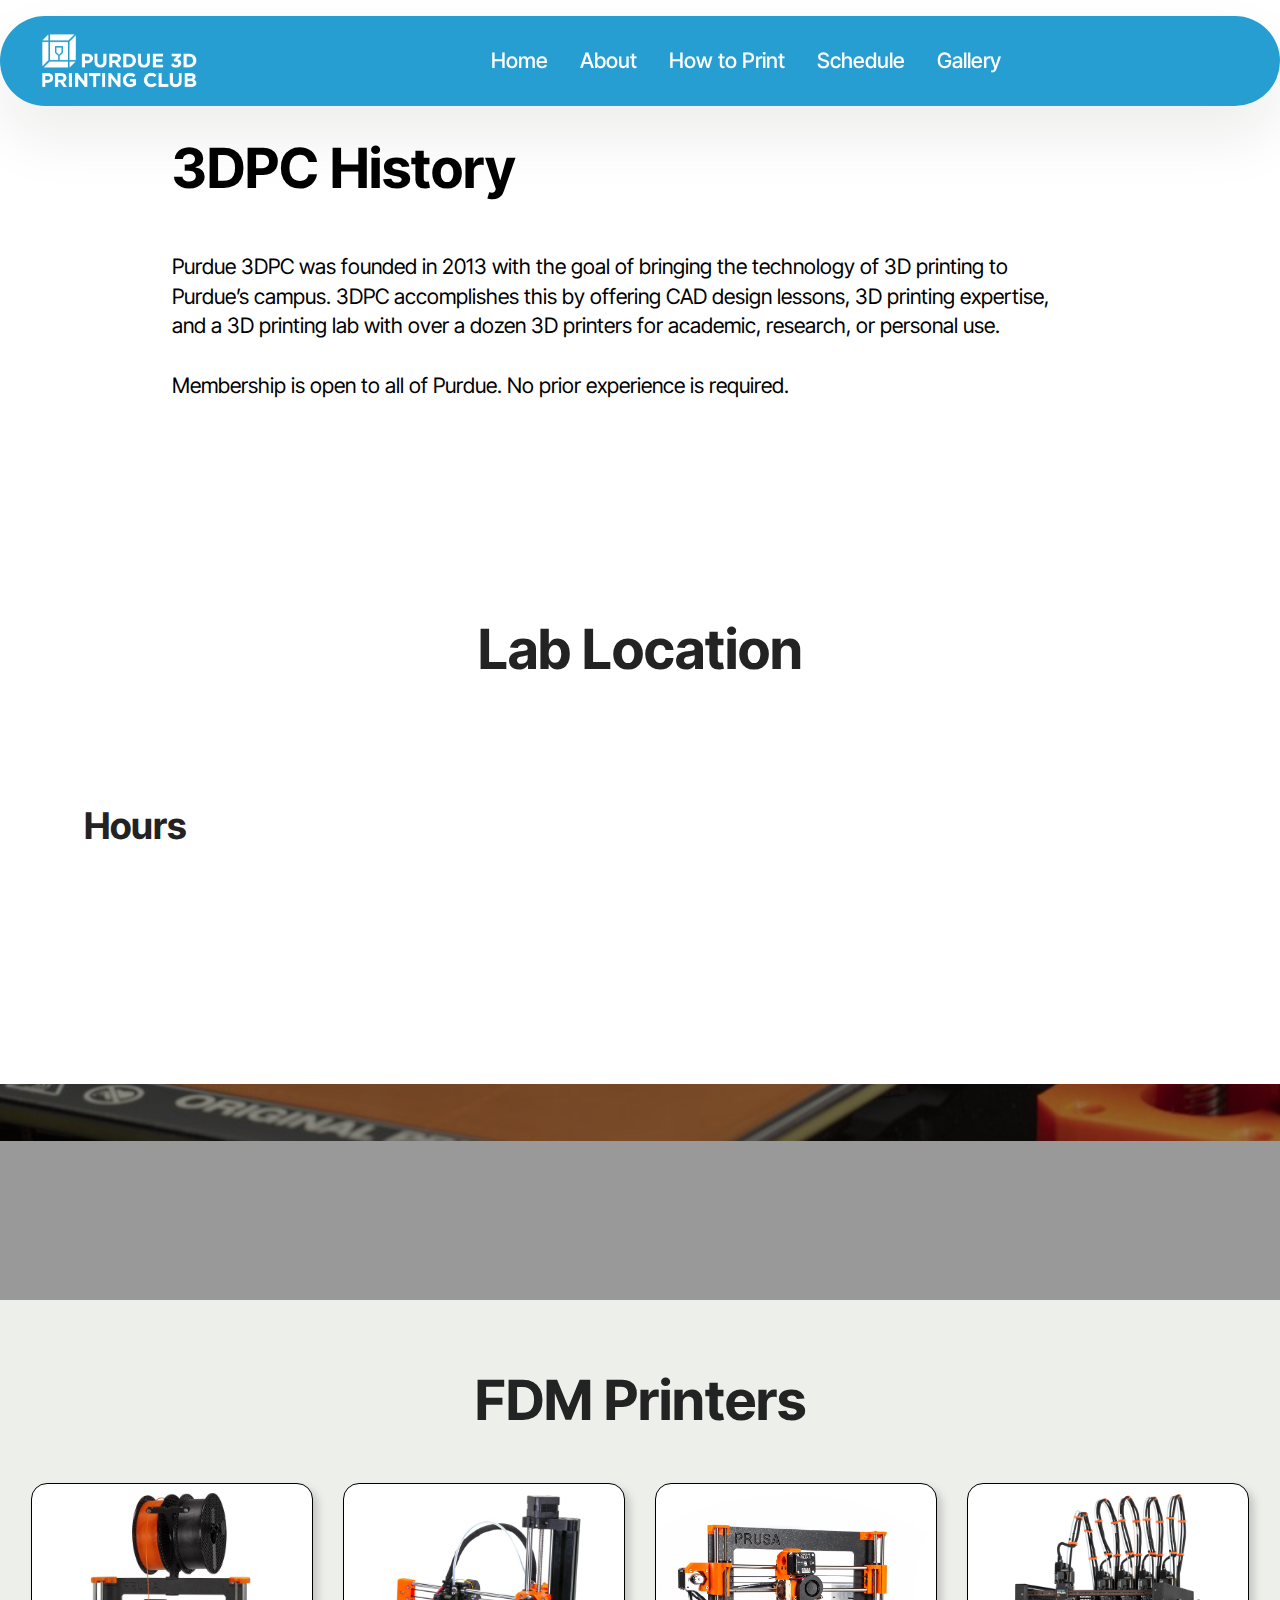
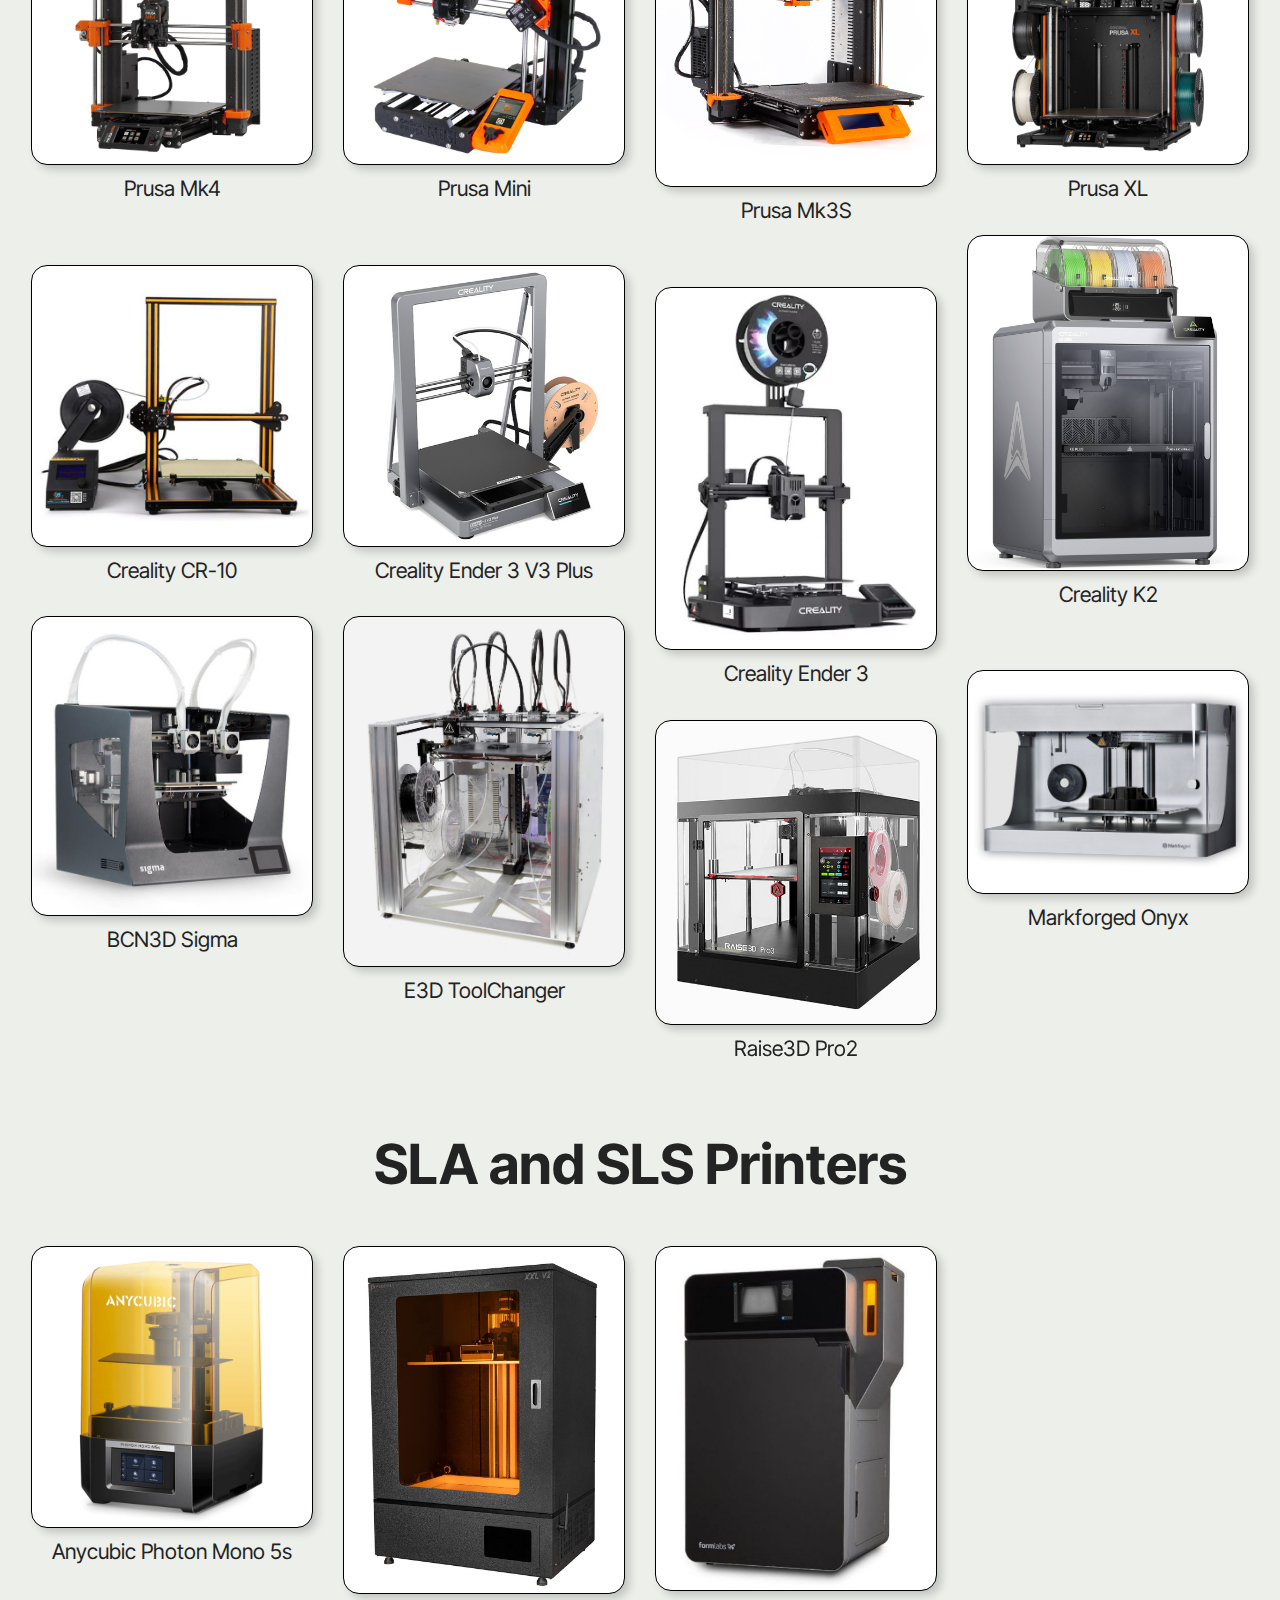
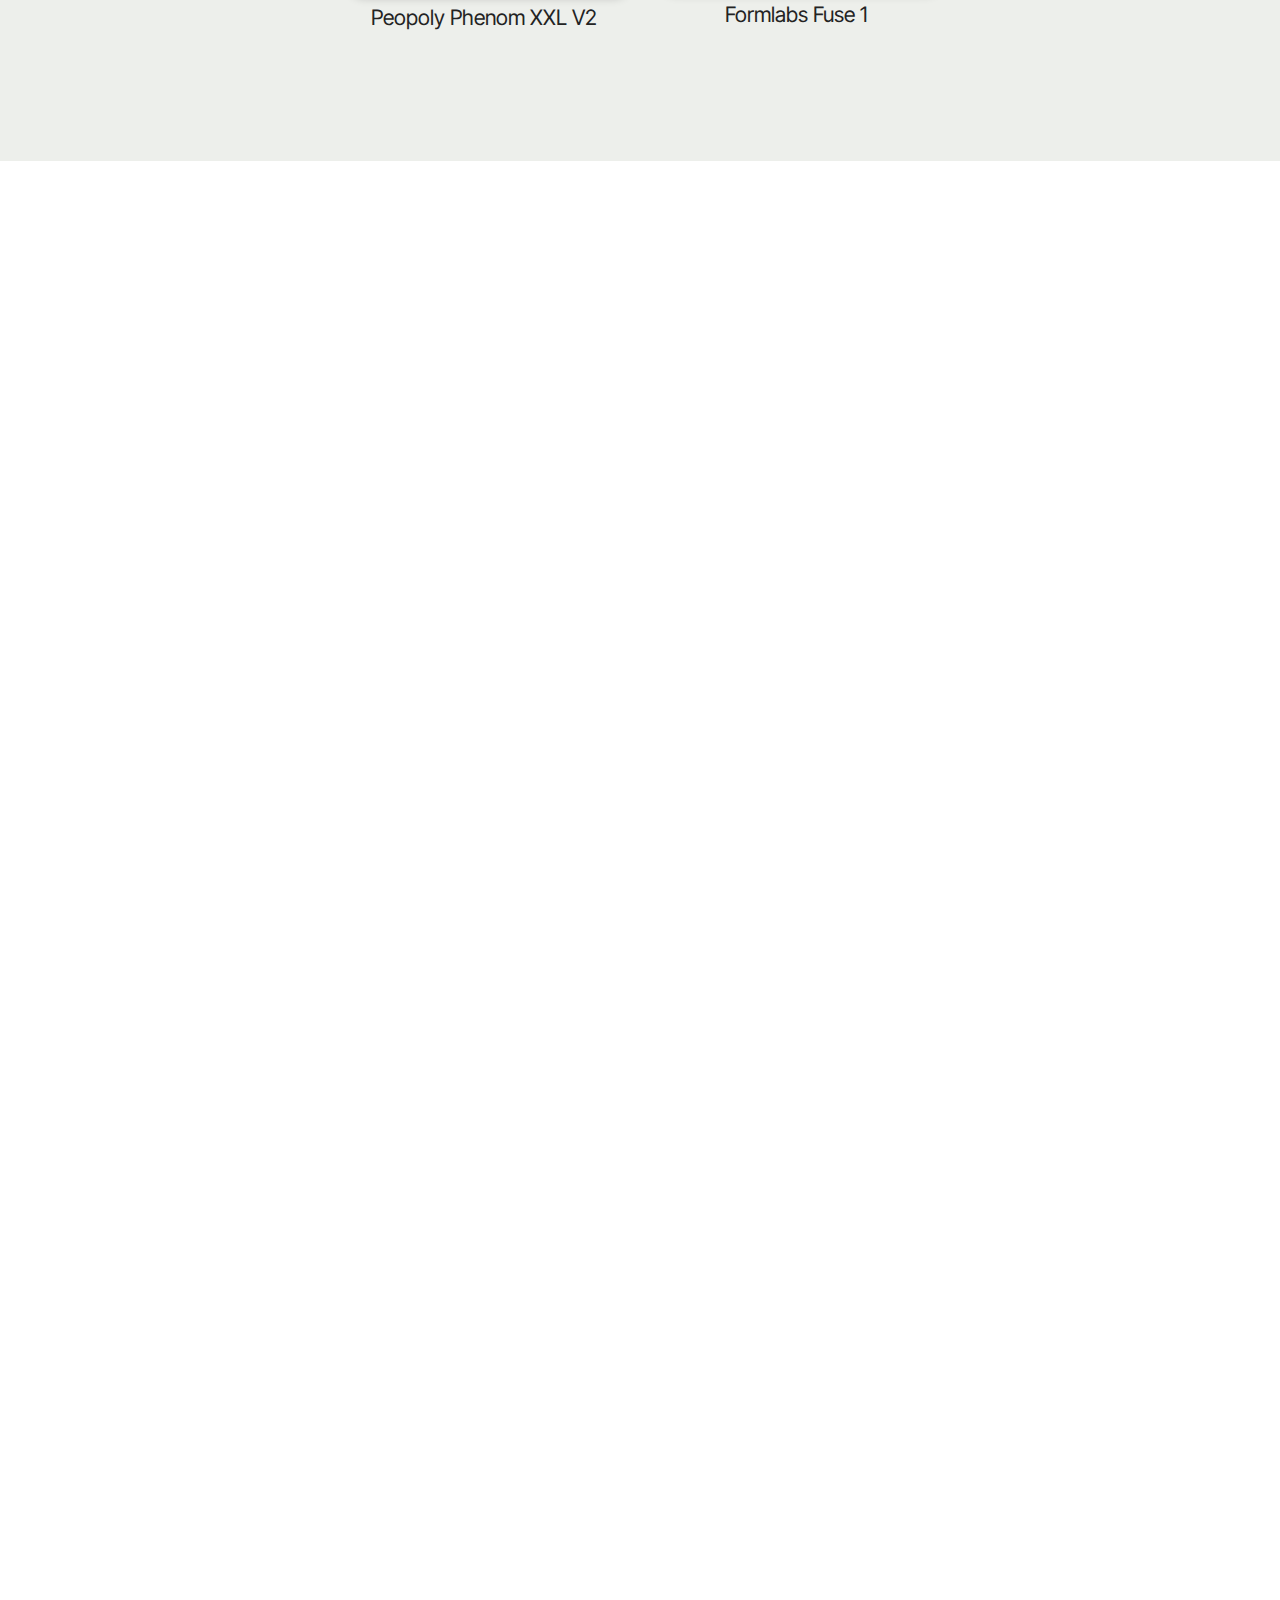
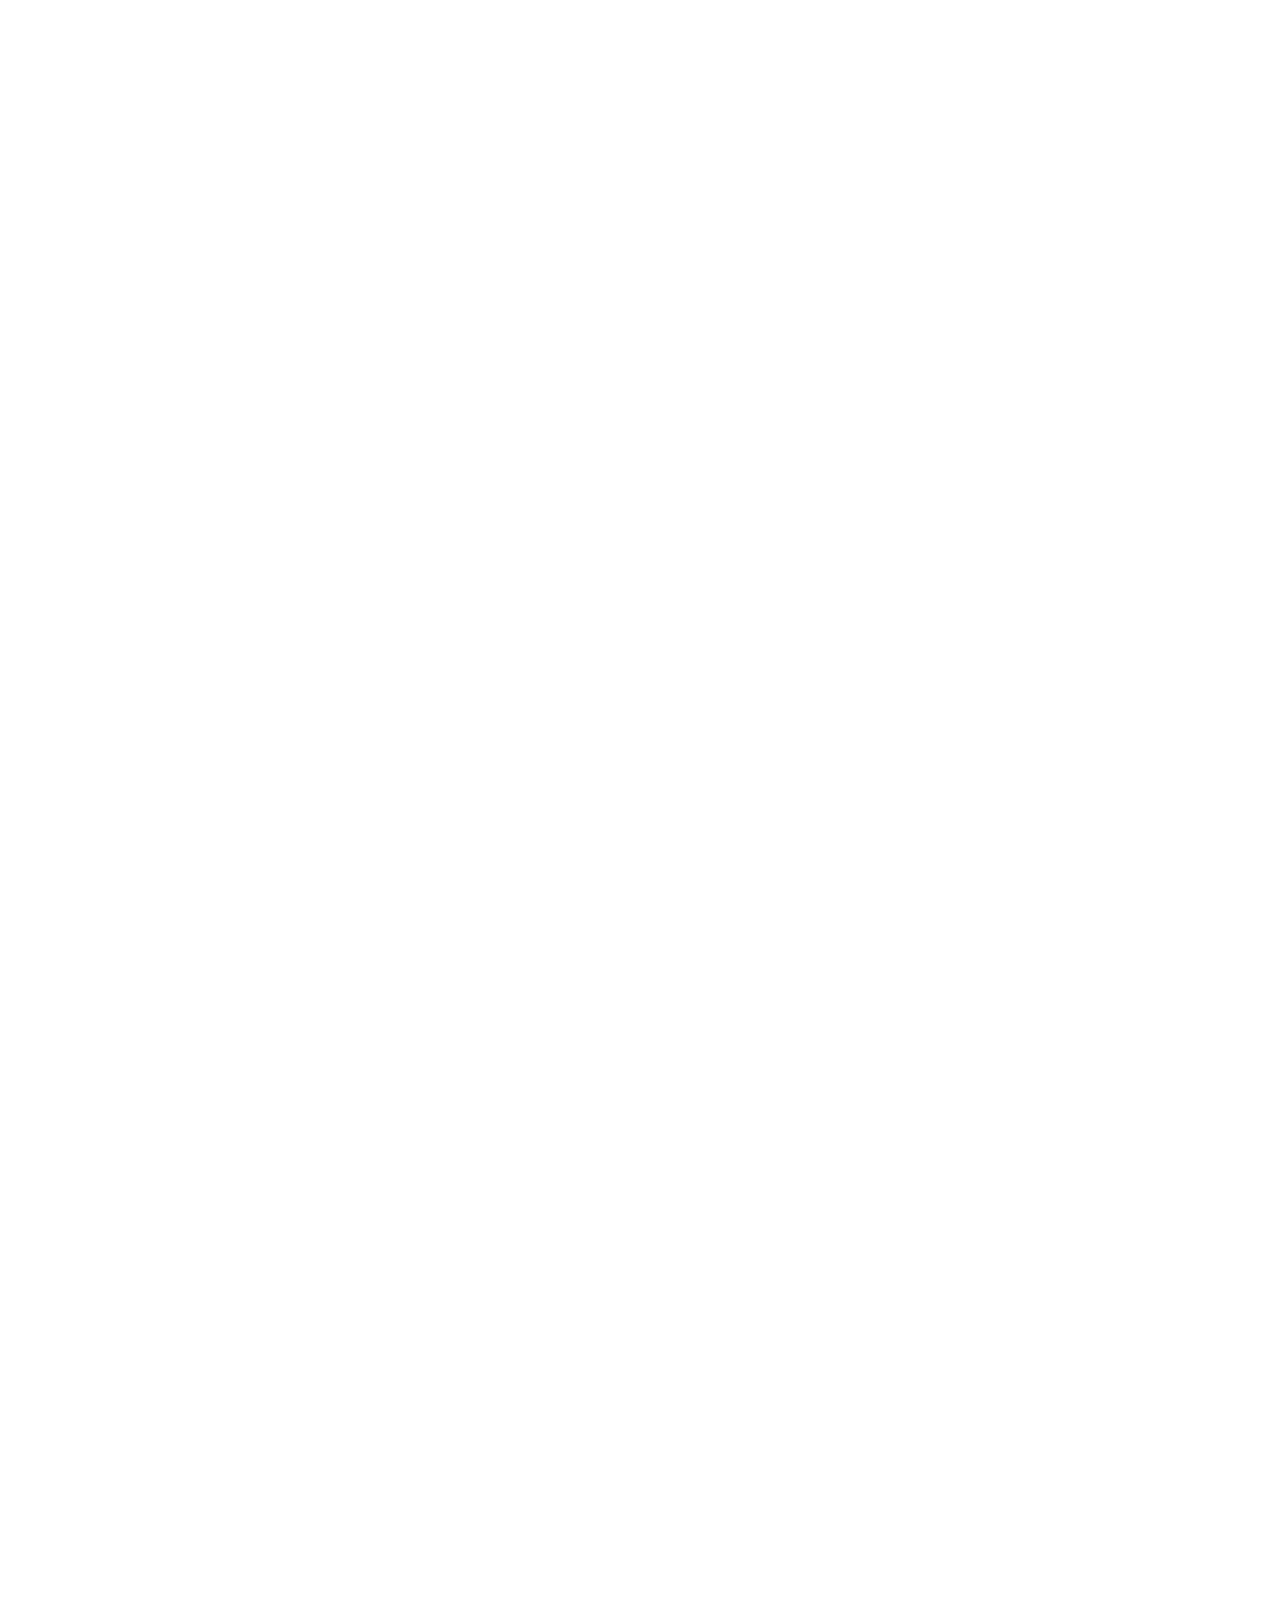
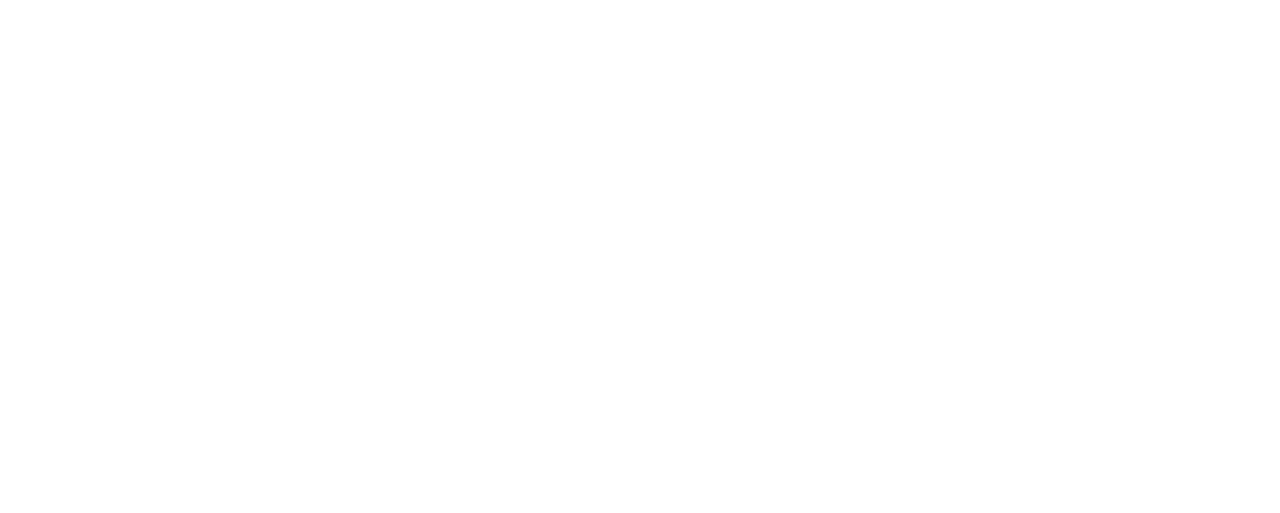
==== commit 6ef34191: "create github pages" ====
--- a/about.html
+++ b/about.html
@@ -23,7 +23,7 @@
   <link rel="stylesheet" href="assets/gallery/style.css">
   <link rel="preload" href="https://fonts.googleapis.com/css?family=Inter+Tight:100,200,300,400,500,600,700,800,900,100i,200i,300i,400i,500i,600i,700i,800i,900i&display=swap" as="style" onload="this.onload=null;this.rel='stylesheet'">
   <noscript><link rel="stylesheet" href="https://fonts.googleapis.com/css?family=Inter+Tight:100,200,300,400,500,600,700,800,900,100i,200i,300i,400i,500i,600i,700i,800i,900i&display=swap"></noscript>
-  <link rel="preload" as="style" href="assets/mobirise/css/mbr-additional.css?v=7uEWu8"><link rel="stylesheet" href="assets/mobirise/css/mbr-additional.css?v=7uEWu8" type="text/css">
+  <link rel="preload" as="style" href="assets/mobirise/css/mbr-additional.css?v=zmwhDl"><link rel="stylesheet" href="assets/mobirise/css/mbr-additional.css?v=zmwhDl" type="text/css">
 
   
   
@@ -165,8 +165,8 @@
         </div>
         <div class="row mbr-gallery mbr-masonry" data-masonry="{&quot;percentPosition&quot;: true }">
             <div class="col-12 col-md-6 col-lg-3 item gallery-image active">
-                <div class="item-wrapper img-wrapper" data-toggle="modal" data-bs-toggle="modal" data-target="#uHVeEQ2ec5-modal" data-bs-target="#uHVeEQ2ec5-modal">
-                    <img class="w-100" src="assets/images/mk4.jpg" alt="Mobirise Website Builder" data-slide-to="0" data-bs-slide-to="0" data-target="#lb-uHVeEQ2ec5" data-bs-target="#lb-uHVeEQ2ec5">
+                <div class="item-wrapper img-wrapper" data-toggle="modal" data-bs-toggle="modal" data-target="#uHYhJonE5I-modal" data-bs-target="#uHYhJonE5I-modal">
+                    <img class="w-100" src="assets/images/mk4.jpg" alt="Mobirise Website Builder" data-slide-to="0" data-bs-slide-to="0" data-target="#lb-uHYhJonE5I" data-bs-target="#lb-uHYhJonE5I">
                     <div class="info-box">
                       <h2 class="printer-title">Prusa MK4</h2>
                       <hr>
@@ -179,8 +179,8 @@
               <h6 class="mbr-item-subtitle mbr-fonts-style align-center mb-0 mt-1 display-7">Prusa Mk4<br><br></h6>
               </div>
               <div class="col-12 col-md-6 col-lg-3 item gallery-image">
-                <div class="item-wrapper img-wrapper" data-toggle="modal" data-bs-toggle="modal" data-target="#uHVeEQ2ec5-modal" data-bs-target="#uHVeEQ2ec5-modal">
-                    <img class="w-100" src="assets/images/mini.jpg" alt="Mobirise Website Builder" data-slide-to="1" data-bs-slide-to="1" data-target="#lb-uHVeEQ2ec5" data-bs-target="#lb-uHVeEQ2ec5">
+                <div class="item-wrapper img-wrapper" data-toggle="modal" data-bs-toggle="modal" data-target="#uHYhJonE5I-modal" data-bs-target="#uHYhJonE5I-modal">
+                    <img class="w-100" src="assets/images/mini.jpg" alt="Mobirise Website Builder" data-slide-to="1" data-bs-slide-to="1" data-target="#lb-uHYhJonE5I" data-bs-target="#lb-uHYhJonE5I">
                     <div class="info-box">
                       <h2 class="printer-title">Prusa Mini</h2>
                       <hr>
@@ -193,8 +193,8 @@
                 <h6 class="mbr-item-subtitle mbr-fonts-style align-center mb-0 mt-1 display-7">Prusa Mini<br><br></h6>
               </div>
               <div class="col-12 col-md-6 col-lg-3 item gallery-image">
-                <div class="item-wrapper img-wrapper" data-toggle="modal" data-bs-toggle="modal" data-target="#uHVeEQ2ec5-modal" data-bs-target="#uHVeEQ2ec5-modal">
-                    <img class="w-100" src="assets/images/mk3-2.jpg" alt="Mobirise Website Builder" data-slide-to="2" data-bs-slide-to="2" data-target="#lb-uHVeEQ2ec5" data-bs-target="#lb-uHVeEQ2ec5">
+                <div class="item-wrapper img-wrapper" data-toggle="modal" data-bs-toggle="modal" data-target="#uHYhJonE5I-modal" data-bs-target="#uHYhJonE5I-modal">
+                    <img class="w-100" src="assets/images/mk3-2.jpg" alt="Mobirise Website Builder" data-slide-to="2" data-bs-slide-to="2" data-target="#lb-uHYhJonE5I" data-bs-target="#lb-uHYhJonE5I">
                     <div class="info-box">
                     <h2 class="printer-title">Prusa Mk3S</h2>
                       <hr>
@@ -208,36 +208,36 @@
                 <h6 class="mbr-item-subtitle mbr-fonts-style align-center mb-0 mt-1 display-7">Prusa Mk3S<br><br></h6>
               </div>
               <div class="col-12 col-md-6 col-lg-3 item gallery-image">
-                <div class="item-wrapper img-wrapper" data-toggle="modal" data-bs-toggle="modal" data-target="#uHVeEQ2ec5-modal" data-bs-target="#uHVeEQ2ec5-modal">
-                    <img class="w-100" src="assets/images/xl.jpg" alt="Mobirise Website Builder" data-slide-to="3" data-bs-slide-to="3" data-target="#lb-uHVeEQ2ec5" data-bs-target="#lb-uHVeEQ2ec5">
+                <div class="item-wrapper img-wrapper" data-toggle="modal" data-bs-toggle="modal" data-target="#uHYhJonE5I-modal" data-bs-target="#uHYhJonE5I-modal">
+                    <img class="w-100" src="assets/images/xl.jpg" alt="Mobirise Website Builder" data-slide-to="3" data-bs-slide-to="3" data-target="#lb-uHYhJonE5I" data-bs-target="#lb-uHYhJonE5I">
                     <div class="info-box">
                     <h2 class="printer-title">Prusa XL</h2>
                       <hr>
                       <div class="info-row"><span class="label">Quantity:</span> 1 printer</div>
                       <div class="info-row"><span class="label">Build Volume:</span> 360 x 360 x 360 mm</div>
-                      <div class="info-row"><span class="label">Usage notes:</span> Message multicolor channel </div>
+                      <div class="info-row"><span class="label">Usage notes:</span> Message #multicolor channel </div>
                       <div class="info-row"><span class="label">Other notes:</span> Toolhead changer and 5 nozzles enables easy multi-color prints</div>
                     </div>
                 </div>
                 <h6 class="mbr-item-subtitle mbr-fonts-style align-center mb-0 mt-1 display-7">Prusa XL<br></h6>
               </div>
               <div class="col-12 col-md-6 col-lg-3 item gallery-image">
-                <div class="item-wrapper img-wrapper" data-toggle="modal" data-bs-toggle="modal" data-target="#uHVeEQ2ec5-modal" data-bs-target="#uHVeEQ2ec5-modal">
-                    <img class="w-100" src="assets/images/k2.jpg" alt="Mobirise Website Builder" data-slide-to="4" data-bs-slide-to="4" data-target="#lb-uHVeEQ2ec5" data-bs-target="#lb-uHVeEQ2ec5">
+                <div class="item-wrapper img-wrapper" data-toggle="modal" data-bs-toggle="modal" data-target="#uHYhJonE5I-modal" data-bs-target="#uHYhJonE5I-modal">
+                    <img class="w-100" src="assets/images/k2.jpg" alt="Mobirise Website Builder" data-slide-to="4" data-bs-slide-to="4" data-target="#lb-uHYhJonE5I" data-bs-target="#lb-uHYhJonE5I">
                     <div class="info-box">
                       <h2 class="printer-title">Creality K2</h2>
                       <hr>
                       <div class="info-row"><span class="label">Quantity:</span> 1 printer</div>
                       <div class="info-row"><span class="label">Build Volume:</span> 250 x 210 x 210 mm</div>
-                      <div class="info-row"><span class="label">Usage notes:</span> Message multicolor channel </div>
+                      <div class="info-row"><span class="label">Usage notes:</span> Message #multicolor channel </div>
                       <div class="info-row"><span class="label">Other notes:</span> AMS for multicolor prints</div>
                     </div>
                 </div>
                 <h6 class="mbr-item-subtitle mbr-fonts-style align-center mb-0 mt-1 display-7">Creality K2<br><br></h6>
               </div>
               <div class="col-12 col-md-6 col-lg-3 item gallery-image">
-                <div class="item-wrapper img-wrapper" data-toggle="modal" data-bs-toggle="modal" data-target="#uHVeEQ2ec5-modal" data-bs-target="#uHVeEQ2ec5-modal">
-                    <img class="w-100" src="assets/images/cr10.jpeg" alt="Mobirise Website Builder" data-slide-to="5" data-bs-slide-to="5" data-target="#lb-uHVeEQ2ec5" data-bs-target="#lb-uHVeEQ2ec5">
+                <div class="item-wrapper img-wrapper" data-toggle="modal" data-bs-toggle="modal" data-target="#uHYhJonE5I-modal" data-bs-target="#uHYhJonE5I-modal">
+                    <img class="w-100" src="assets/images/cr10.jpeg" alt="Mobirise Website Builder" data-slide-to="5" data-bs-slide-to="5" data-target="#lb-uHYhJonE5I" data-bs-target="#lb-uHYhJonE5I">
                      <div class="info-box">
                       <h2 class="printer-title">Creality CR-10</h2>
                       <hr>
@@ -250,22 +250,35 @@
                 <h6 class="mbr-item-subtitle mbr-fonts-style align-center mb-0 mt-1 display-7">Creality CR-10</h6>
               </div>
               <div class="col-12 col-md-6 col-lg-3 item gallery-image">
-                <div class="item-wrapper img-wrapper" data-toggle="modal" data-bs-toggle="modal" data-target="#uHVeEQ2ec5-modal" data-bs-target="#uHVeEQ2ec5-modal">
-                    <img class="w-100" src="assets/images/ender3-1.jpg" alt="Mobirise Website Builder" data-slide-to="6" data-bs-slide-to="6" data-target="#lb-uHVeEQ2ec5" data-bs-target="#lb-uHVeEQ2ec5">
+                <div class="item-wrapper img-wrapper" data-toggle="modal" data-bs-toggle="modal" data-target="#uHYhJonE5I-modal" data-bs-target="#uHYhJonE5I-modal">
+                    <img class="w-100" src="assets/images/ender3-v3-plus-1.jpg" alt="Mobirise Website Builder" data-slide-to="6" data-bs-slide-to="6" data-target="#lb-uHYhJonE5I" data-bs-target="#lb-uHYhJonE5I">
+                          <div class="info-box">
+                      <h2 class="printer-title">Creality Ender 3 V3 Plus</h2>
+                      <hr>
+                      <div class="info-row"><span class="label">Quantity:</span> 1 printer</div>
+                      <div class="info-row"><span class="label">Build Volume:</span> 300 x 300 x 330 mm</div>
+                      <div class="info-row"><span class="label">Usage notes:</span> Restricted </div>
+                      <div class="info-row"><span class="label">Other notes:</span> None </div>
+                    </div>
+                </div>
+                <h6 class="mbr-item-subtitle mbr-fonts-style align-center mb-0 mt-1 display-7">Creality Ender 3 V3 Plus</h6>
+              </div><div class="col-12 col-md-6 col-lg-3 item gallery-image">
+                <div class="item-wrapper img-wrapper" data-toggle="modal" data-bs-toggle="modal" data-target="#uHYhJonE5I-modal" data-bs-target="#uHYhJonE5I-modal">
+                    <img class="w-100" src="assets/images/ender3-1.jpg" alt="Mobirise Website Builder" data-slide-to="7" data-bs-slide-to="7" data-target="#lb-uHYhJonE5I" data-bs-target="#lb-uHYhJonE5I">
                    <div class="info-box">
                       <h2 class="printer-title">Creality Ender 3</h2>
                       <hr>
                       <div class="info-row"><span class="label">Quantity:</span> 4 printers</div>
                       <div class="info-row"><span class="label">Build Volume:</span> 220 x 220 x 250 mm</div>
-                      <div class="info-row"><span class="label">Usage notes:</span> Message TPU or PETG channels </div>
+                      <div class="info-row"><span class="label">Usage notes:</span> Message #tpu or #petg channels </div>
                       <div class="info-row"><span class="label">Other notes:</span> Operational but used for specialty filament </div>
                     </div>
                 </div>
                 <h6 class="mbr-item-subtitle mbr-fonts-style align-center mb-0 mt-1 display-7">Creality Ender 3</h6>
               </div>
               <div class="col-12 col-md-6 col-lg-3 item gallery-image">
-                <div class="item-wrapper img-wrapper" data-toggle="modal" data-bs-toggle="modal" data-target="#uHVeEQ2ec5-modal" data-bs-target="#uHVeEQ2ec5-modal">
-                    <img class="w-100" src="assets/images/sigma.jpg" alt="Mobirise Website Builder" data-slide-to="7" data-bs-slide-to="7" data-target="#lb-uHVeEQ2ec5" data-bs-target="#lb-uHVeEQ2ec5">
+                <div class="item-wrapper img-wrapper" data-toggle="modal" data-bs-toggle="modal" data-target="#uHYhJonE5I-modal" data-bs-target="#uHYhJonE5I-modal">
+                    <img class="w-100" src="assets/images/sigma.jpg" alt="Mobirise Website Builder" data-slide-to="8" data-bs-slide-to="8" data-target="#lb-uHYhJonE5I" data-bs-target="#lb-uHYhJonE5I">
                     <div class="info-box">
                       <h2 class="printer-title">BCN3D Sigma</h2>
                       <hr>
@@ -278,22 +291,36 @@
                 <h6 class="mbr-item-subtitle mbr-fonts-style align-center mb-0 mt-1 display-7">BCN3D Sigma</h6>
               </div>
               <div class="col-12 col-md-6 col-lg-3 item gallery-image">
-                <div class="item-wrapper img-wrapper" data-toggle="modal" data-bs-toggle="modal" data-target="#uHVeEQ2ec5-modal" data-bs-target="#uHVeEQ2ec5-modal">
-                    <img class="w-100" src="assets/images/onyx-1.jpg" alt="Mobirise Website Builder" data-slide-to="8" data-bs-slide-to="8" data-target="#lb-uHVeEQ2ec5" data-bs-target="#lb-uHVeEQ2ec5">
+                <div class="item-wrapper img-wrapper" data-toggle="modal" data-bs-toggle="modal" data-target="#uHYhJonE5I-modal" data-bs-target="#uHYhJonE5I-modal">
+                    <img class="w-100" src="assets/images/e3d.jpg" alt="Mobirise Website Builder" data-slide-to="9" data-bs-slide-to="9" data-target="#lb-uHYhJonE5I" data-bs-target="#lb-uHYhJonE5I">
+                          <div class="info-box">
+                      <h2 class="printer-title">E3D ToolChanger</h2>
+                      <hr>
+                      <div class="info-row"><span class="label">Quantity:</span> 1 printer</div>
+                      <div class="info-row"><span class="label">Build Volume:</span> 300 x 200 x 300 mm</div>
+                      <div class="info-row"><span class="label">Usage notes:</span> Message multicolor channel </div>
+                      <div class="info-row"><span class="label">Other notes:</span>Can change between four different customizable tools</div>
+                    </div>
+                </div>
+                <h6 class="mbr-item-subtitle mbr-fonts-style align-center mb-0 mt-1 display-7">E3D ToolChanger</h6>
+              </div>
+              <div class="col-12 col-md-6 col-lg-3 item gallery-image">
+                <div class="item-wrapper img-wrapper" data-toggle="modal" data-bs-toggle="modal" data-target="#uHYhJonE5I-modal" data-bs-target="#uHYhJonE5I-modal">
+                    <img class="w-100" src="assets/images/onyx-1.jpg" alt="Mobirise Website Builder" data-slide-to="10" data-bs-slide-to="10" data-target="#lb-uHYhJonE5I" data-bs-target="#lb-uHYhJonE5I">
                     <div class="info-box">
                       <h2 class="printer-title">Markforged Onyx</h2>
                       <hr>
                       <div class="info-row"><span class="label">Quantity:</span> 1 printer</div>
                       <div class="info-row"><span class="label">Build Volume:</span> 320 x 132 x 154 mm</div>
-                      <div class="info-row"><span class="label">Usage notes:</span> Restricted -- Message an officer </div>
+                      <div class="info-row"><span class="label">Usage notes:</span> message #markforged </div>
                       <div class="info-row"><span class="label">Other notes:</span> Can print with onyx carbon fiber filament</div>
                     </div>
                 </div>
                 <h6 class="mbr-item-subtitle mbr-fonts-style align-center mb-0 mt-1 display-7">Markforged Onyx</h6>
               </div>
               <div class="col-12 col-md-6 col-lg-3 item gallery-image">
-                <div class="item-wrapper img-wrapper" data-toggle="modal" data-bs-toggle="modal" data-target="#uHVeEQ2ec5-modal" data-bs-target="#uHVeEQ2ec5-modal">
-                    <img class="w-100" src="assets/images/raise3d.jpg" alt="Mobirise Website Builder" data-slide-to="9" data-bs-slide-to="9" data-target="#lb-uHVeEQ2ec5" data-bs-target="#lb-uHVeEQ2ec5">
+                <div class="item-wrapper img-wrapper" data-toggle="modal" data-bs-toggle="modal" data-target="#uHYhJonE5I-modal" data-bs-target="#uHYhJonE5I-modal">
+                    <img class="w-100" src="assets/images/raise3d.jpg" alt="Mobirise Website Builder" data-slide-to="11" data-bs-slide-to="11" data-target="#lb-uHYhJonE5I" data-bs-target="#lb-uHYhJonE5I">
                           <div class="info-box">
                       <h2 class="printer-title">Raise3D Pro2</h2>
                       <hr>
@@ -326,8 +353,8 @@
         </div>
         <div class="row mbr-gallery mbr-masonry" data-masonry="{&quot;percentPosition&quot;: true }">
             <div class="col-12 col-md-6 col-lg-3 item gallery-image">
-                <div class="item-wrapper img-wrapper" data-toggle="modal" data-bs-toggle="modal" data-target="#uHVeEQ2ec5-modal" data-bs-target="#uHVeEQ2ec5-modal">
-                    <img class="w-100" src="assets/images/photon.jpg" alt="Mobirise Website Builder" data-slide-to="0" data-bs-slide-to="0" data-target="#lb-uHVeEQ2ec5" data-bs-target="#lb-uHVeEQ2ec5">
+                <div class="item-wrapper img-wrapper" data-toggle="modal" data-bs-toggle="modal" data-target="#uHYhJonE5I-modal" data-bs-target="#uHYhJonE5I-modal">
+                    <img class="w-100" src="assets/images/photon.png" alt="Mobirise Website Builder" data-slide-to="0" data-bs-slide-to="0" data-target="#lb-uHYhJonE5I" data-bs-target="#lb-uHYhJonE5I">
                     <div class="info-box">
                       <h2 class="printer-title">Anycubic Photon Mono 5s</h2>
                       <hr>
@@ -341,8 +368,8 @@
           </div>
 
           <div class="col-12 col-md-6 col-lg-3 item gallery-image">
-                <div class="item-wrapper img-wrapper" data-toggle="modal" data-bs-toggle="modal" data-target="#uHVeEQ2ec5-modal" data-bs-target="#uHVeEQ2ec5-modal">
-                    <img class="w-100" src="assets/images/peopoly.jpg" alt="Mobirise Website Builder" data-slide-to="1" data-bs-slide-to="1" data-target="#lb-uHVeEQ2ec5" data-bs-target="#lb-uHVeEQ2ec5">
+                <div class="item-wrapper img-wrapper" data-toggle="modal" data-bs-toggle="modal" data-target="#uHYhJonE5I-modal" data-bs-target="#uHYhJonE5I-modal">
+                    <img class="w-100" src="assets/images/peopoly.jpg" alt="Mobirise Website Builder" data-slide-to="1" data-bs-slide-to="1" data-target="#lb-uHYhJonE5I" data-bs-target="#lb-uHYhJonE5I">
                      <div class="info-box">
                       <h2 class="printer-title">Peopoly Phenom XXL V2</h2>
                       <hr>
@@ -356,8 +383,8 @@
           </div>
 
           <div class="col-12 col-md-6 col-lg-3 item gallery-image">
-                <div class="item-wrapper img-wrapper" data-toggle="modal" data-bs-toggle="modal" data-target="#uHVeEQ2ec5-modal" data-bs-target="#uHVeEQ2ec5-modal">
-                    <img class="w-100" src="assets/images/fuse.jpg" alt="Mobirise Website Builder" data-slide-to="2" data-bs-slide-to="2" data-target="#lb-uHVeEQ2ec5" data-bs-target="#lb-uHVeEQ2ec5">
+                <div class="item-wrapper img-wrapper" data-toggle="modal" data-bs-toggle="modal" data-target="#uHYhJonE5I-modal" data-bs-target="#uHYhJonE5I-modal">
+                    <img class="w-100" src="assets/images/fuse.jpg" alt="Mobirise Website Builder" data-slide-to="2" data-bs-slide-to="2" data-target="#lb-uHYhJonE5I" data-bs-target="#lb-uHYhJonE5I">
                      <div class="info-box">
                       <h2 class="printer-title">Formlabs Fuse 1</h2>
                       <hr>
